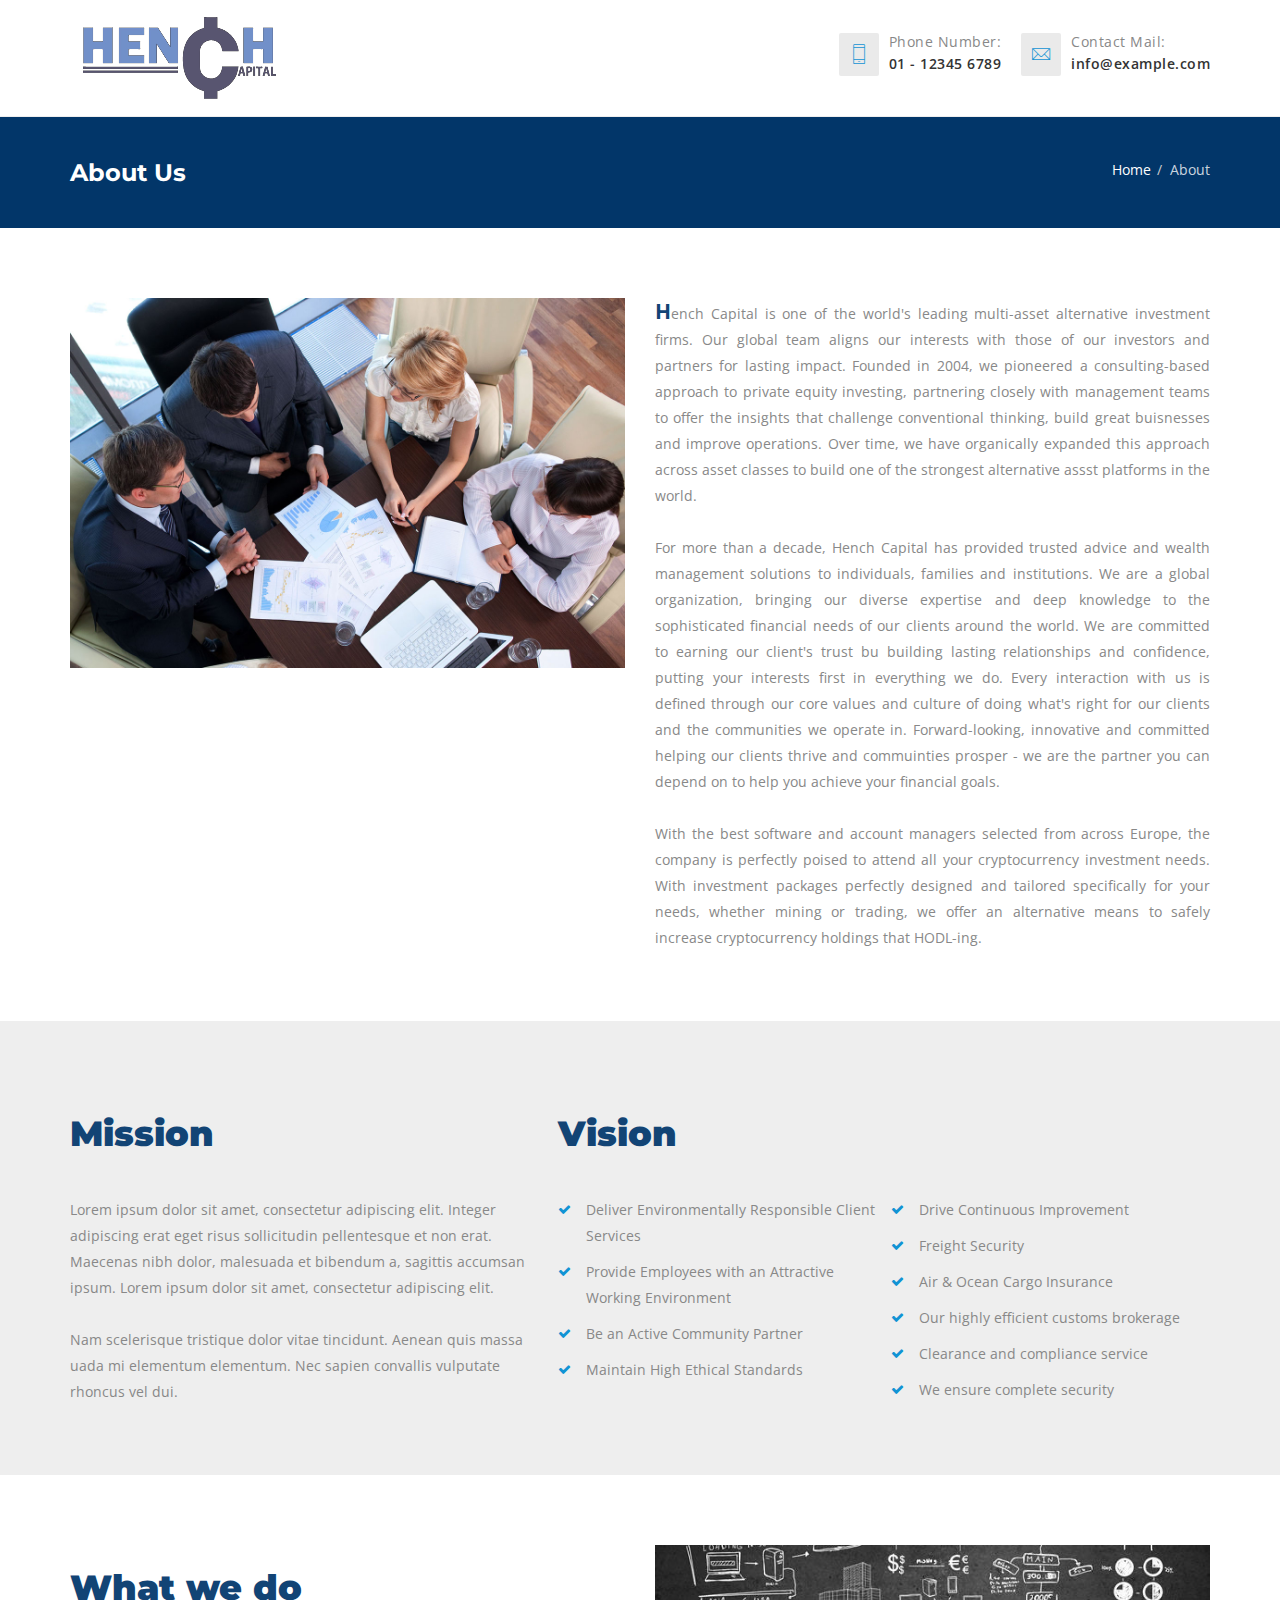
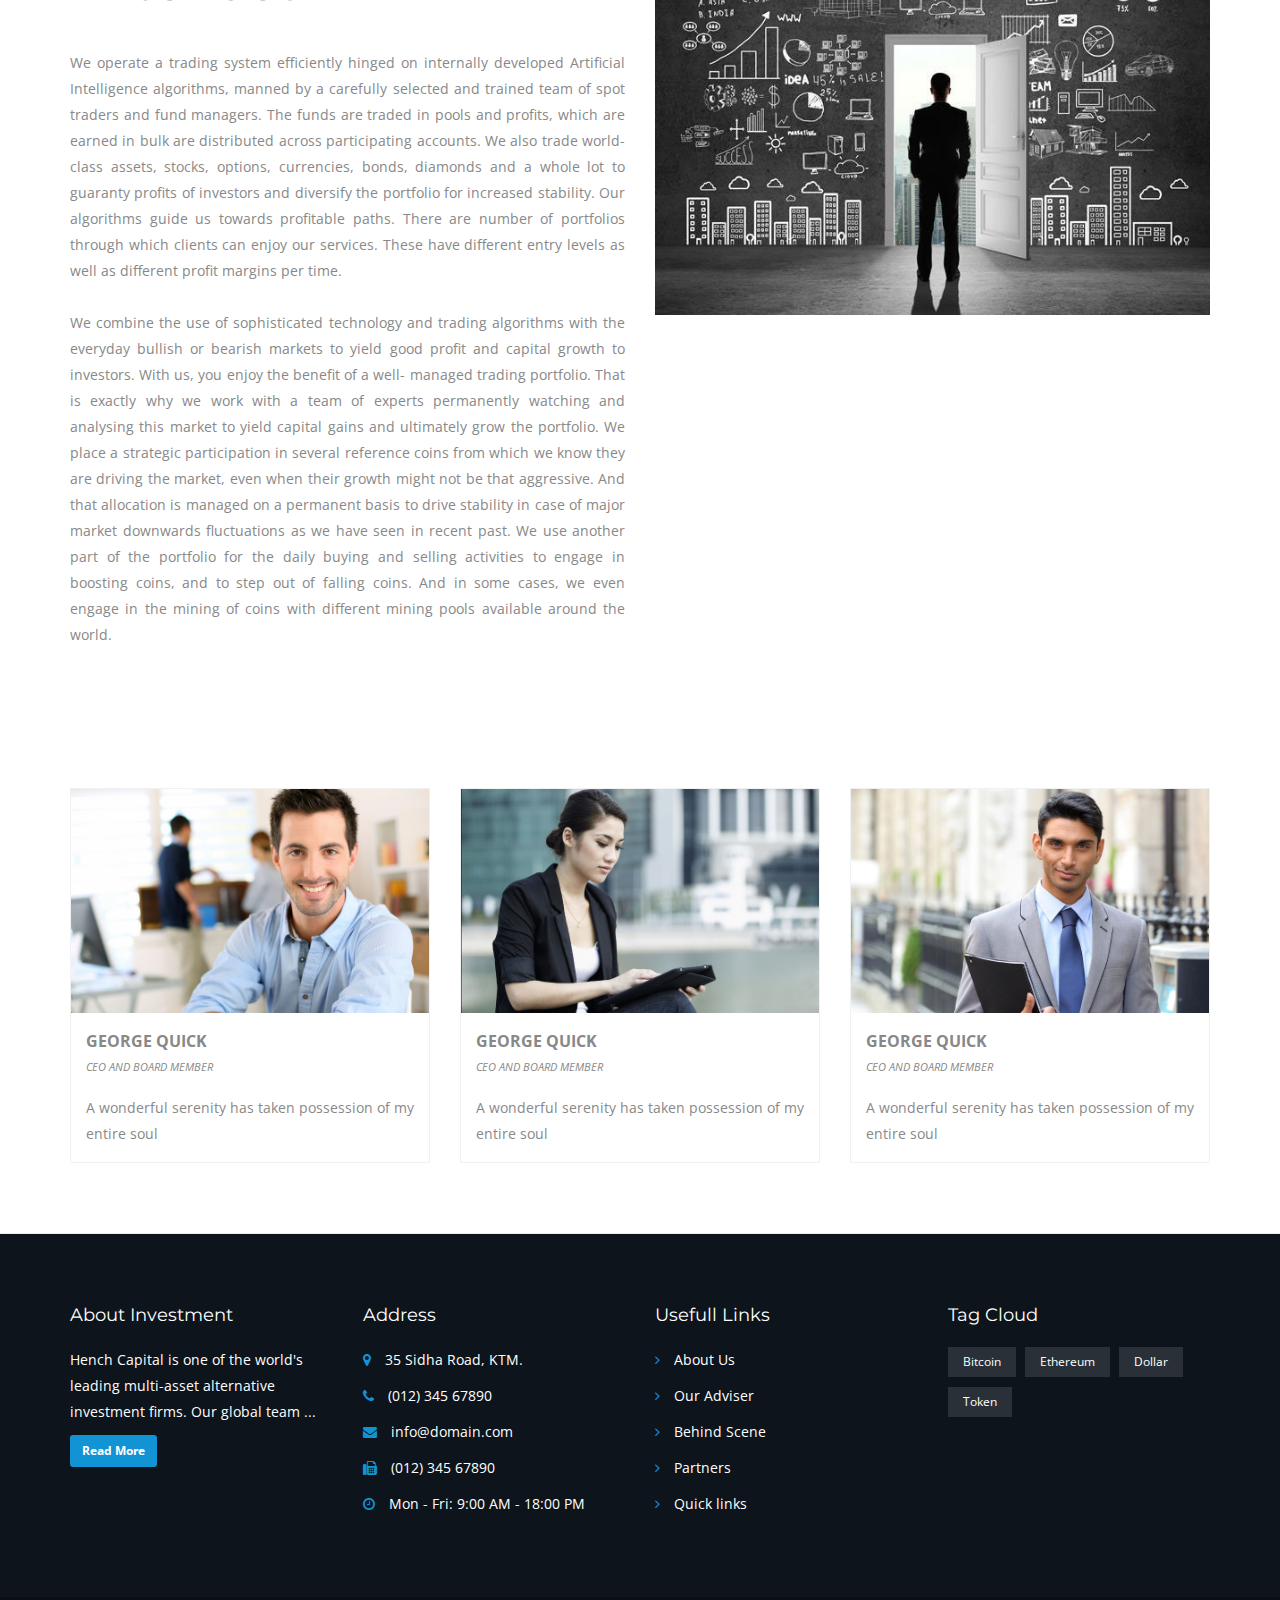
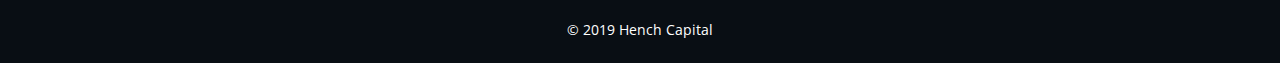
==== about.html @ 25ee95b5 "Initial commit" ====
<!DOCTYPE html>
<html lang="en">

<head>

    <meta http-equiv="content-type" content="text/html; charset=UTF-8">

    <!-- Basic Page Needs

  ================================================== -->

    <title>Hench | About</title>

    <meta name="keywords" content="">

    <meta name="description" content="">

    <meta name="author" content="canyonthemes">

    <!-- Mobile Specific Meta

    ================================================== -->

    <meta name="viewport" content="width=device-width, initial-scale=1, maximum-scale=1">

    <link href="images/favicon.png" rel="shortcut icon" type="image/vnd.microsoft.icon" />

    <!--Stylesheet-->

    <link rel="stylesheet" href="css/bootstrap.min.css" type="text/css" />

    <link rel="stylesheet" href="css/font-awesome.min.css" type="text/css" />

    <link rel="stylesheet" href="css/icon-font.css" type="text/css" />

    <link rel="stylesheet" type="text/css" href="css/animate.min.css">

    <link rel="stylesheet" href="css/owl.carousel.css" type="text/css" />

    <link rel="stylesheet" href="css/owl.theme.css" type="text/css" />

    <link rel="stylesheet" href="css/owl.transitions.css" type="text/css" />

    <link rel="stylesheet" href="css/odometer-theme-minimal.css" type="text/css" />

    <link rel="stylesheet" type="text/css" href="css/style.css">

</head>



<body>
    <style>
        .sticky {
            position: fixed;
            width: 100%;
            top: 0;
            z-index: 10;
        }
    </style>

    <section id="top-bar">

        <div class="container">

            <div class="row">

                <div id="logo" class="col-sm-3 col-md-3">

                    <a class="logo" href="index.html">
                        <h1><img class="default-logo" src="images/hench_logo.png" alt=""></h1>
                    </a>

                </div>

                <div id="top2" class="col-sm-9 col-md-9 hidden-xs">

                    <ul class="contact-info">

                        <li class="contact-phone"><i class="pe-7s-phone"></i>

                            <p class="contact-content"> <span class="contact-title">Phone Number:</span> <span>01 -
                                    12345 6789</span></p>

                        </li>

                        <li class="contact-email"><i class="pe-7s-mail"></i>

                            <p class="contact-content"> <span class="contact-title">Contact Mail:</span>
                                <span>info@example.com</span></p>

                        </li>

                    </ul>

                </div>

            </div>

        </div>

    </section>



    <!--Header Menu-->

    <!-- <nav class="navbar navbar-default">

        <div class="container">

            <div class="navbar-header">

                <button type="button" class="navbar-toggle collapsed" data-toggle="collapse"
                    data-target="#bs-navbar-collapse" aria-expanded="false">

                    <span class="sr-only">Toggle navigation</span>

                    <span class="icon-bar"></span>

                    <span class="icon-bar"></span>

                    <span class="icon-bar"></span>

                </button>

            </div>



            <div class="collapse navbar-collapse" id="bs-navbar-collapse">

                <ul class="nav navbar-nav">

                    <li class="active">

                        <a href="index.html">Home</a></li>

                </ul>

                <ul class="nav navbar-nav navbar-right">

                    <li class="dropdown">

                        <a href="#" class="dropdown-toggle" data-toggle="dropdown"><i class="fa fa-search"></i></a>

                        <ul class="dropdown-menu">

                            <li><input type="text" placeholder="Search Query" /></li>

                        </ul>

                    </li>

                </ul>

            </div>

        </div>

    </nav> -->



    <!--Breadcrumb-->

    <section id="breadcrumb" class="space">

        <div class="container">

            <div class="row">

                <div class="col-sm-6 breadcrumb-block">

                    <h2>About Us</h2>

                </div>

                <div class="col-sm-6 breadcrumb-block text-right">

                    <ol class="breadcrumb">

                        <li><a href="index.html">Home</a></li>

                        <li class="active">About</li>

                    </ol>

                </div>

            </div>

        </div>

    </section>



    <!--History-->

    <section id="history" class="space">

        <div class="container">

            <div class="row">

                <div class="col-sm-6 history-block">

                    <img src="images/inquiry.jpg" alt="About">

                </div>

                <div class="col-sm-6 history-block" style="text-align:justify">

                    <!-- <h2><span style="font-size:1.5em">H</span>ench are always looking for specific approach to each cases & Provide full solutions.</h2> -->

                    <p>
                        <span style="color:#124475;font-weight:bold;font-size:1.5em">H</span>ench Capital is one of the
                        world's leading multi-asset alternative investment firms. Our global team aligns our interests
                        with those of our investors and partners for lasting impact.
                        Founded in 2004, we pioneered a consulting-based approach to private equity investing,
                        partnering closely with management teams to offer the insights that challenge conventional
                        thinking, build great buisnesses and improve operations. Over time, we have organically expanded
                        this approach across asset classes to build one of the strongest alternative assst platforms in
                        the world.
                    </p>

                    <br />
                    <p>
                        For more than a decade, Hench Capital has provided trusted advice and wealth management
                        solutions to individuals, families and institutions. We are a global organization, bringing our
                        diverse expertise and deep knowledge to the sophisticated financial needs of our clients around
                        the world. We are committed to earning our client's trust bu building lasting relationships and
                        confidence, putting your interests first in everything we do. Every interaction with us is
                        defined through our core values and culture of doing what's right for our clients and the
                        communities we operate in. Forward-looking, innovative and committed helping our clients thrive
                        and commuinties prosper - we are the partner you can depend on to help you achieve your
                        financial goals.
                    </p>
                    <br>
                    <p>
                        With the best software and account managers selected from across Europe, the company is
                        perfectly poised to attend all your cryptocurrency investment needs. With investment packages
                        perfectly designed and tailored specifically for your needs, whether mining or trading, we offer
                        an alternative means to safely increase cryptocurrency holdings that HODL-ing.
                    </p>

                </div>

            </div>

        </div>

    </section>



    <!--About-->

    <section id="about" class="space bg-color">

        <div class="container">

            <div class="row">

                <div class="col-sm-5 about-block">

                    <h2>Mission</h2>

                    <p>Lorem ipsum dolor sit amet, consectetur adipiscing elit. Integer adipiscing erat eget risus
                        sollicitudin pellentesque et non erat. Maecenas nibh dolor, malesuada et bibendum a, sagittis
                        accumsan ipsum. Lorem ipsum dolor sit amet, consectetur adipiscing elit.</p>

                    <br />

                    <p>Nam scelerisque tristique dolor vitae tincidunt. Aenean quis massa uada mi elementum elementum.
                        Nec sapien convallis vulputate rhoncus vel dui.</p>

                </div>

                <div class="col-sm-7 about-block">

                    <h2>Vision</h2>

                    <ul>

                        <li><i class="fa fa-check"></i> Deliver Environmentally Responsible Client Services</li>

                        <li><i class="fa fa-check"></i>Provide Employees with an Attractive Working Environment</li>

                        <li><i class="fa fa-check"></i>Be an Active Community Partner</li>

                        <li><i class="fa fa-check"></i>Maintain High Ethical Standards</li>

                        <li><i class="fa fa-check"></i>Drive Continuous Improvement</li>

                        <li><i class="fa fa-check"></i>Freight Security</li>

                        <li><i class="fa fa-check"></i>Air & Ocean Cargo Insurance</li>

                        <li><i class="fa fa-check"></i>Our highly efficient customs brokerage</li>

                        <li><i class="fa fa-check"></i>Clearance and compliance service</li>

                        <li><i class="fa fa-check"></i>We ensure complete security</li>

                    </ul>

                </div>

            </div>

        </div>

    </section>



    <!--Who We Are-->

    <section id="who-we" class="space">

        <div class="container">

            <div class="row">

                <div class="col-sm-6 who-we-block" style="text-align:justify">

                    <h2>What we do</h2>

                    <p>
                        We operate a trading system efficiently hinged on internally developed Artificial Intelligence
                        algorithms, manned by a carefully selected and trained team of spot traders and fund managers.
                        The funds are traded in pools and profits, which are earned in bulk are distributed across
                        participating accounts. We also trade world-class assets, stocks, options, currencies, bonds,
                        diamonds and a whole lot to guaranty profits of investors and diversify the portfolio for
                        increased stability. Our algorithms guide us towards profitable paths. There are number of
                        portfolios through which clients can enjoy our services. These have different entry levels as
                        well as different profit margins per time.
                    </p>

                    <br />

                    <p>
                        We combine the use of sophisticated technology and trading algorithms with the everyday bullish
                        or bearish markets to yield good profit and capital growth to investors. With us, you enjoy the
                        benefit of a well- managed trading portfolio. That is exactly why we work with a team of experts
                        permanently watching and analysing this market to yield capital gains and ultimately grow the
                        portfolio. We place a strategic participation in several reference coins from which we know they
                        are driving the market, even when their growth might not be that aggressive. And that allocation
                        is managed on a permanent basis to drive stability in case of major market downwards
                        fluctuations as we have seen in recent past.

                        We use another part of the portfolio for the daily buying and selling activities to engage in
                        boosting coins, and to step out of falling coins. And in some cases, we even engage in the
                        mining of coins with different mining pools available around the world.
                    </p>

                </div>

                <div class="col-sm-6 who-we-block">

                    <img src="images/history.jpg" alt="History">

                </div>

            </div>

        </div>

    </section>



    <!--Our Team-->

    <section id="team" class="space">

        <div class="container">

            <div class="row">

                <div class="col-sm-4 team-block">

                    <div class="inner">

                        <div class="img-box">

                            <a href="#">

                                <img src="images/team/team-1.jpg" class="img-responsive" alt="team">

                            </a>

                            <div class="overlay">

                                <div class="inner-box">

                                    <ul class="social">

                                        <li><a href="#"><i class="fa fa-facebook"></i></a></li>

                                        <li><a href="#"><i class="fa fa-twitter"></i></a></li>

                                        <li><a href="#"><i class="fa fa-skype"></i></a></li>

                                    </ul>

                                </div>

                            </div>

                        </div>

                        <div class="team-text">

                            <div class="name">GEORGE QUICK</div>

                            <div class="designation">CEO AND BOARD MEMBER</div>

                            <p>A wonderful serenity has taken possession of my entire soul</p>

                        </div>

                    </div>

                </div>

                <div class="col-sm-4 team-block">

                    <div class="inner">

                        <div class="img-box">

                            <a href="#">

                                <img src="images/team/team-2.jpg" class="img-responsive" alt="team">

                            </a>

                            <div class="overlay">

                                <div class="inner-box">

                                    <ul class="social">

                                        <li><a href="#"><i class="fa fa-facebook"></i></a></li>

                                        <li><a href="#"><i class="fa fa-twitter"></i></a></li>

                                        <li><a href="#"><i class="fa fa-skype"></i></a></li>

                                    </ul>

                                </div>

                            </div>

                        </div>

                        <div class="team-text">

                            <div class="name">GEORGE QUICK</div>

                            <div class="designation">CEO AND BOARD MEMBER</div>

                            <p>A wonderful serenity has taken possession of my entire soul</p>

                        </div>

                    </div>

                </div>

                <div class="col-sm-4 team-block">

                    <div class="inner">

                        <div class="img-box">

                            <a href="#">

                                <img src="images/team/team-3.jpg" class="img-responsive" alt="team">

                            </a>

                            <div class="overlay">

                                <div class="inner-box">

                                    <ul class="social">

                                        <li><a href="#"><i class="fa fa-facebook"></i></a></li>

                                        <li><a href="#"><i class="fa fa-twitter"></i></a></li>

                                        <li><a href="#"><i class="fa fa-skype"></i></a></li>

                                    </ul>

                                </div>

                            </div>

                        </div>

                        <div class="team-text">

                            <div class="name">GEORGE QUICK</div>

                            <div class="designation">CEO AND BOARD MEMBER</div>

                            <p>A wonderful serenity has taken possession of my entire soul</p>

                        </div>

                    </div>

                </div>

            </div>

        </div>

    </section>

    <!--Footer Top-->
    <section id="bottom">
        <div class="container">
            <div class="row">
                <div class="col-sm-3 col-md-3">
                    <h3 class="module-title">About Investment</h3>
                    <p>Hench Capital is one of the world's leading multi-asset alternative investment firms. Our global
                        team ...</p>
                    <a href="about.html" class="btn btn-primary btn-sm">Read More</a>
                </div>
                <div class="col-sm-6 col-md-3">
                    <h3 class="module-title">Address</h3>
                    <ul class="textwidget">
                        <li><i class="fa fa-map-marker"><i class="hidden">Address</i></i> 35 Sidha Road, KTM.</li>
                        <li><i class="fa fa-phone"></i> (012) 345 67890</li>
                        <li><i class="fa fa-envelope"></i> info@domain.com</li>
                        <li><i class="fa fa-fax"></i> (012) 345 67890</li>
                        <li><i class="fa fa-clock-o"></i> Mon - Fri: 9:00 AM - 18:00 PM</li>
                    </ul>
                </div>
                <div class="col-sm-6 col-md-3">
                    <h3 class="module-title">Usefull Links</h3>
                    <ul class="textwidget">
                        <li><i class="fa fa-angle-right"></i><a href="#" target="_parent"> About Us</a></li>
                        <li><i class="fa fa-angle-right"></i><a href="#" target="_parent"> Our Adviser</a></li>
                        <li><i class="fa fa-angle-right"></i><a href="#" target="_parent"> Behind Scene</a></li>
                        <li><i class="fa fa-angle-right"></i><a href="#" target="_parent"> Partners</a></li>
                        <li><i class="fa fa-angle-right"></i><a href="#" target="_parent"> Quick links</a></li>
                    </ul>
                </div>
                <div class="col-sm-6 col-md-3">
                    <h3 class="module-title">Tag Cloud</h3>
                    <div class="tagspopular">
                        <ul>
                            <li> <a href="#" target="_parent">Bitcoin</a></li>
                            <li> <a href="#" target="_parent">Ethereum </a></li>
                            <li> <a href="#" target="_parent">Dollar </a></li>
                            <li> <a href="#" target="_parent">Token</a></li>
                            <!-- <li> <a href="#" target="_parent">JQUERY</a></li>
                            <li> <a href="#" target="_parent">BOOTSTRAP</a></li>
                            <li> <a href="#" target="_parent">JAVASCRIPT</a></li>
                            <li> <a href="#" target="_parent">FINANCE</a></li> -->
                        </ul>
                    </div>
                </div>
            </div>
        </div>
    </section>

    <!--Footer Copyrights-->
    <footer id="footer">
        <div class="container">
            <div class="row">
                <div class="col-sm-12 text-center">
                    <p>&copy;&nbsp;2019 Hench Capital</p>
                </div>
            </div>
        </div>
    </footer>

    <!--All Script-->
    <script src="js/jquery-1.12.4.min.js" type="text/javascript"></script>
    <script src="js/bootstrap.min.js" type="text/javascript"></script>
    <script type="text/javascript" src="js/appear.js"></script>
    <script src="js/smoothscroll.js" type="text/javascript"></script>
    <script src="js/owl.carousel.js" type="text/javascript"></script>
    <script src="js/odometer.min.js" type="text/javascript"></script>
    <script src="js/script.js" type="text/javascript"></script>
    <script>
        // Control about navigation fixed scrolling mechanism
        window.onscroll = function () { navfixedScroll() };
        // Get the navbar
        var navbar = document.getElementById("breadcrumb");
        // Get the offset position of the navbar
        var sticky = navbar.offsetTop;
        // Add the sticky class to the navbar when you reach its scroll position. Remove "sticky" when you leave the scroll position
        function navfixedScroll() {
            if (window.pageYOffset >= sticky) {
                navbar.classList.add("sticky")
            } else {
                navbar.classList.remove("sticky");
            }
        }
    </script>
</body>

<!-- Mirrored from demo.canyonthemes.com/html/investment/about.html by HTTrack Website Copier/3.x [XR&CO'2014], Tue, 04 Jun 2019 23:05:25 GMT -->

</html>
---- css/icon-font.css ----
@font-face{font-family:'Pe-icon-7-stroke';src:url(../fonts/Pe-icon-7-strokebb1d.eot?d7yf1v);src:url(../fonts/Pe-icon-7-stroked41d.eot?#iefixd7yf1v) format("embedded-opentype"),url(../fonts/Pe-icon-7-strokebb1d.woff?d7yf1v) format("woff"),url(../fonts/Pe-icon-7-strokebb1d.ttf?d7yf1v) format("truetype"),url(../fonts/Pe-icon-7-strokebb1d.svg?d7yf1v#Pe-icon-7-stroke) format("svg");font-weight:400;font-style:normal}[class^="pe-7s-"],[class*=" pe-7s-"]{display:inline-block;font-family:'Pe-icon-7-stroke';speak:none;font-style:normal;font-weight:400;font-variant:normal;text-transform:none;line-height:1;-webkit-font-smoothing:antialiased;-moz-osx-font-smoothing:grayscale}.pe-7s-album:before{content:"\e6aa"}.pe-7s-arc:before{content:"\e6ab"}.pe-7s-back-2:before{content:"\e6ac"}.pe-7s-bandaid:before{content:"\e6ad"}.pe-7s-car:before{content:"\e6ae"}.pe-7s-diamond:before{content:"\e6af"}.pe-7s-door-lock:before{content:"\e6b0"}.pe-7s-eyedropper:before{content:"\e6b1"}.pe-7s-female:before{content:"\e6b2"}.pe-7s-gym:before{content:"\e6b3"}.pe-7s-hammer:before{content:"\e6b4"}.pe-7s-headphones:before{content:"\e6b5"}.pe-7s-helm:before{content:"\e6b6"}.pe-7s-hourglass:before{content:"\e6b7"}.pe-7s-leaf:before{content:"\e6b8"}.pe-7s-magic-wand:before{content:"\e6b9"}.pe-7s-male:before{content:"\e6ba"}.pe-7s-map-2:before{content:"\e6bb"}.pe-7s-next-2:before{content:"\e6bc"}.pe-7s-paint-bucket:before{content:"\e6bd"}.pe-7s-pendrive:before{content:"\e6be"}.pe-7s-photo:before{content:"\e6bf"}.pe-7s-piggy:before{content:"\e6c0"}.pe-7s-plugin:before{content:"\e6c1"}.pe-7s-refresh-2:before{content:"\e6c2"}.pe-7s-rocket:before{content:"\e6c3"}.pe-7s-settings:before{content:"\e6c4"}.pe-7s-shield:before{content:"\e6c5"}.pe-7s-smile:before{content:"\e6c6"}.pe-7s-usb:before{content:"\e6c7"}.pe-7s-vector:before{content:"\e6c8"}.pe-7s-wine:before{content:"\e6c9"}.pe-7s-cloud-upload:before{content:"\e68a"}.pe-7s-cash:before{content:"\e68c"}.pe-7s-close:before{content:"\e680"}.pe-7s-bluetooth:before{content:"\e68d"}.pe-7s-cloud-download:before{content:"\e68b"}.pe-7s-way:before{content:"\e68e"}.pe-7s-close-circle:before{content:"\e681"}.pe-7s-id:before{content:"\e68f"}.pe-7s-angle-up:before{content:"\e682"}.pe-7s-wristwatch:before{content:"\e690"}.pe-7s-angle-up-circle:before{content:"\e683"}.pe-7s-world:before{content:"\e691"}.pe-7s-angle-right:before{content:"\e684"}.pe-7s-volume:before{content:"\e692"}.pe-7s-angle-right-circle:before{content:"\e685"}.pe-7s-users:before{content:"\e693"}.pe-7s-angle-left:before{content:"\e686"}.pe-7s-user-female:before{content:"\e694"}.pe-7s-angle-left-circle:before{content:"\e687"}.pe-7s-up-arrow:before{content:"\e695"}.pe-7s-angle-down:before{content:"\e688"}.pe-7s-switch:before{content:"\e696"}.pe-7s-angle-down-circle:before{content:"\e689"}.pe-7s-scissors:before{content:"\e697"}.pe-7s-wallet:before{content:"\e600"}.pe-7s-safe:before{content:"\e698"}.pe-7s-volume2:before{content:"\e601"}.pe-7s-volume1:before{content:"\e602"}.pe-7s-voicemail:before{content:"\e603"}.pe-7s-video:before{content:"\e604"}.pe-7s-user:before{content:"\e605"}.pe-7s-upload:before{content:"\e606"}.pe-7s-unlock:before{content:"\e607"}.pe-7s-umbrella:before{content:"\e608"}.pe-7s-trash:before{content:"\e609"}.pe-7s-tools:before{content:"\e60a"}.pe-7s-timer:before{content:"\e60b"}.pe-7s-ticket:before{content:"\e60c"}.pe-7s-target:before{content:"\e60d"}.pe-7s-sun:before{content:"\e60e"}.pe-7s-study:before{content:"\e60f"}.pe-7s-stopwatch:before{content:"\e610"}.pe-7s-star:before{content:"\e611"}.pe-7s-speaker:before{content:"\e612"}.pe-7s-signal:before{content:"\e613"}.pe-7s-shuffle:before{content:"\e614"}.pe-7s-shopbag:before{content:"\e615"}.pe-7s-share:before{content:"\e616"}.pe-7s-server:before{content:"\e617"}.pe-7s-search:before{content:"\e618"}.pe-7s-film:before{content:"\e6a5"}.pe-7s-science:before{content:"\e619"}.pe-7s-disk:before{content:"\e6a6"}.pe-7s-ribbon:before{content:"\e61a"}.pe-7s-repeat:before{content:"\e61b"}.pe-7s-refresh:before{content:"\e61c"}.pe-7s-add-user:before{content:"\e6a9"}.pe-7s-refresh-cloud:before{content:"\e61d"}.pe-7s-paperclip:before{content:"\e69c"}.pe-7s-radio:before{content:"\e61e"}.pe-7s-note2:before{content:"\e69d"}.pe-7s-print:before{content:"\e61f"}.pe-7s-network:before{content:"\e69e"}.pe-7s-prev:before{content:"\e620"}.pe-7s-mute:before{content:"\e69f"}.pe-7s-power:before{content:"\e621"}.pe-7s-medal:before{content:"\e6a0"}.pe-7s-portfolio:before{content:"\e622"}.pe-7s-like2:before{content:"\e6a1"}.pe-7s-plus:before{content:"\e623"}.pe-7s-left-arrow:before{content:"\e6a2"}.pe-7s-play:before{content:"\e624"}.pe-7s-key:before{content:"\e6a3"}.pe-7s-plane:before{content:"\e625"}.pe-7s-joy:before{content:"\e6a4"}.pe-7s-photo-gallery:before{content:"\e626"}.pe-7s-pin:before{content:"\e69b"}.pe-7s-phone:before{content:"\e627"}.pe-7s-plug:before{content:"\e69a"}.pe-7s-pen:before{content:"\e628"}.pe-7s-right-arrow:before{content:"\e699"}.pe-7s-paper-plane:before{content:"\e629"}.pe-7s-delete-user:before{content:"\e6a7"}.pe-7s-paint:before{content:"\e62a"}.pe-7s-bottom-arrow:before{content:"\e6a8"}.pe-7s-notebook:before{content:"\e62b"}.pe-7s-note:before{content:"\e62c"}.pe-7s-next:before{content:"\e62d"}.pe-7s-news-paper:before{content:"\e62e"}.pe-7s-musiclist:before{content:"\e62f"}.pe-7s-music:before{content:"\e630"}.pe-7s-mouse:before{content:"\e631"}.pe-7s-more:before{content:"\e632"}.pe-7s-moon:before{content:"\e633"}.pe-7s-monitor:before{content:"\e634"}.pe-7s-micro:before{content:"\e635"}.pe-7s-menu:before{content:"\e636"}.pe-7s-map:before{content:"\e637"}.pe-7s-map-marker:before{content:"\e638"}.pe-7s-mail:before{content:"\e639"}.pe-7s-mail-open:before{content:"\e63a"}.pe-7s-mail-open-file:before{content:"\e63b"}.pe-7s-magnet:before{content:"\e63c"}.pe-7s-loop:before{content:"\e63d"}.pe-7s-look:before{content:"\e63e"}.pe-7s-lock:before{content:"\e63f"}.pe-7s-lintern:before{content:"\e640"}.pe-7s-link:before{content:"\e641"}.pe-7s-like:before{content:"\e642"}.pe-7s-light:before{content:"\e643"}.pe-7s-less:before{content:"\e644"}.pe-7s-keypad:before{content:"\e645"}.pe-7s-junk:before{content:"\e646"}.pe-7s-info:before{content:"\e647"}.pe-7s-home:before{content:"\e648"}.pe-7s-help2:before{content:"\e649"}.pe-7s-help1:before{content:"\e64a"}.pe-7s-graph3:before{content:"\e64b"}.pe-7s-graph2:before{content:"\e64c"}.pe-7s-graph1:before{content:"\e64d"}.pe-7s-graph:before{content:"\e64e"}.pe-7s-global:before{content:"\e64f"}.pe-7s-gleam:before{content:"\e650"}.pe-7s-glasses:before{content:"\e651"}.pe-7s-gift:before{content:"\e652"}.pe-7s-folder:before{content:"\e653"}.pe-7s-flag:before{content:"\e654"}.pe-7s-filter:before{content:"\e655"}.pe-7s-file:before{content:"\e656"}.pe-7s-expand1:before{content:"\e657"}.pe-7s-exapnd2:before{content:"\e658"}.pe-7s-edit:before{content:"\e659"}.pe-7s-drop:before{content:"\e65a"}.pe-7s-drawer:before{content:"\e65b"}.pe-7s-download:before{content:"\e65c"}.pe-7s-display2:before{content:"\e65d"}.pe-7s-display1:before{content:"\e65e"}.pe-7s-diskette:before{content:"\e65f"}.pe-7s-date:before{content:"\e660"}.pe-7s-cup:before{content:"\e661"}.pe-7s-culture:before{content:"\e662"}.pe-7s-crop:before{content:"\e663"}.pe-7s-credit:before{content:"\e664"}.pe-7s-copy-file:before{content:"\e665"}.pe-7s-config:before{content:"\e666"}.pe-7s-compass:before{content:"\e667"}.pe-7s-comment:before{content:"\e668"}.pe-7s-coffee:before{content:"\e669"}.pe-7s-cloud:before{content:"\e66a"}.pe-7s-clock:before{content:"\e66b"}.pe-7s-check:before{content:"\e66c"}.pe-7s-chat:before{content:"\e66d"}.pe-7s-cart:before{content:"\e66e"}.pe-7s-camera:before{content:"\e66f"}.pe-7s-call:before{content:"\e670"}.pe-7s-calculator:before{content:"\e671"}.pe-7s-browser:before{content:"\e672"}.pe-7s-box2:before{content:"\e673"}.pe-7s-box1:before{content:"\e674"}.pe-7s-bookmarks:before{content:"\e675"}.pe-7s-bicycle:before{content:"\e676"}.pe-7s-bell:before{content:"\e677"}.pe-7s-battery:before{content:"\e678"}.pe-7s-ball:before{content:"\e679"}.pe-7s-back:before{content:"\e67a"}.pe-7s-attention:before{content:"\e67b"}.pe-7s-anchor:before{content:"\e67c"}.pe-7s-albums:before{content:"\e67d"}.pe-7s-alarm:before{content:"\e67e"}.pe-7s-airplay:before{content:"\e67f"}@font-face{font-family:'et-line';src:url(../fonts/et-line.html);src:url(../fonts/et-lined41d.html?#iefix) format("embedded-opentype"),url(../fonts/et-line-2.html) format("woff"),url(../fonts/et-line-3.html) format("truetype"),url(../fonts/et-line-4.html#et-line) format("svg");font-weight:400;font-style:normal}[data-icon]:before{font-family:'et-line';content:attr(data-icon);speak:none;font-weight:400;font-variant:normal;text-transform:none;line-height:1;-webkit-font-smoothing:antialiased;-moz-osx-font-smoothing:grayscale;display:inline-block}.icon-mobile,.icon-laptop,.icon-desktop,.icon-tablet,.icon-phone,.icon-document,.icon-documents,.icon-search,.icon-clipboard,.icon-newspaper,.icon-notebook,.icon-book-open,.icon-browser,.icon-calendar,.icon-presentation,.icon-picture,.icon-pictures,.icon-video,.icon-camera,.icon-printer,.icon-toolbox,.icon-briefcase,.icon-wallet,.icon-gift,.icon-bargraph,.icon-grid,.icon-expand,.icon-focus,.icon-edit,.icon-adjustments,.icon-ribbon,.icon-hourglass,.icon-lock,.icon-megaphone,.icon-shield,.icon-trophy,.icon-flag,.icon-map,.icon-puzzle,.icon-basket,.icon-envelope,.icon-streetsign,.icon-telescope,.icon-gears,.icon-key,.icon-paperclip,.icon-attachment,.icon-pricetags,.icon-lightbulb,.icon-layers,.icon-pencil,.icon-tools,.icon-tools-2,.icon-scissors,.icon-paintbrush,.icon-magnifying-glass,.icon-circle-compass,.icon-linegraph,.icon-mic,.icon-strategy,.icon-beaker,.icon-caution,.icon-recycle,.icon-anchor,.icon-profile-male,.icon-profile-female,.icon-bike,.icon-wine,.icon-hotairballoon,.icon-globe,.icon-genius,.icon-map-pin,.icon-dial,.icon-chat,.icon-heart,.icon-cloud,.icon-upload,.icon-download,.icon-target,.icon-hazardous,.icon-piechart,.icon-speedometer,.icon-global,.icon-compass,.icon-lifesaver,.icon-clock,.icon-aperture,.icon-quote,.icon-scope,.icon-alarmclock,.icon-refresh,.icon-happy,.icon-sad,.icon-facebook,.icon-twitter,.icon-googleplus,.icon-rss,.icon-tumblr,.icon-linkedin,.icon-dribbble{font-family:'et-line';speak:none;font-style:normal;font-weight:400;font-variant:normal;text-transform:none;line-height:1;-webkit-font-smoothing:antialiased;-moz-osx-font-smoothing:grayscale;display:inline-block}.icon-mobile:before{content:"\e000"}.icon-laptop:before{content:"\e001"}.icon-desktop:before{content:"\e002"}.icon-tablet:before{content:"\e003"}.icon-phone:before{content:"\e004"}.icon-document:before{content:"\e005"}.icon-documents:before{content:"\e006"}.icon-search:before{content:"\e007"}.icon-clipboard:before{content:"\e008"}.icon-newspaper:before{content:"\e009"}.icon-notebook:before{content:"\e00a"}.icon-book-open:before{content:"\e00b"}.icon-browser:before{content:"\e00c"}.icon-calendar:before{content:"\e00d"}.icon-presentation:before{content:"\e00e"}.icon-picture:before{content:"\e00f"}.icon-pictures:before{content:"\e010"}.icon-video:before{content:"\e011"}.icon-camera:before{content:"\e012"}.icon-printer:before{content:"\e013"}.icon-toolbox:before{content:"\e014"}.icon-briefcase:before{content:"\e015"}.icon-wallet:before{content:"\e016"}.icon-gift:before{content:"\e017"}.icon-bargraph:before{content:"\e018"}.icon-grid:before{content:"\e019"}.icon-expand:before{content:"\e01a"}.icon-focus:before{content:"\e01b"}.icon-edit:before{content:"\e01c"}.icon-adjustments:before{content:"\e01d"}.icon-ribbon:before{content:"\e01e"}.icon-hourglass:before{content:"\e01f"}.icon-lock:before{content:"\e020"}.icon-megaphone:before{content:"\e021"}.icon-shield:before{content:"\e022"}.icon-trophy:before{content:"\e023"}.icon-flag:before{content:"\e024"}.icon-map:before{content:"\e025"}.icon-puzzle:before{content:"\e026"}.icon-basket:before{content:"\e027"}.icon-envelope:before{content:"\e028"}.icon-streetsign:before{content:"\e029"}.icon-telescope:before{content:"\e02a"}.icon-gears:before{content:"\e02b"}.icon-key:before{content:"\e02c"}.icon-paperclip:before{content:"\e02d"}.icon-attachment:before{content:"\e02e"}.icon-pricetags:before{content:"\e02f"}.icon-lightbulb:before{content:"\e030"}.icon-layers:before{content:"\e031"}.icon-pencil:before{content:"\e032"}.icon-tools:before{content:"\e033"}.icon-tools-2:before{content:"\e034"}.icon-scissors:before{content:"\e035"}.icon-paintbrush:before{content:"\e036"}.icon-magnifying-glass:before{content:"\e037"}.icon-circle-compass:before{content:"\e038"}.icon-linegraph:before{content:"\e039"}.icon-mic:before{content:"\e03a"}.icon-strategy:before{content:"\e03b"}.icon-beaker:before{content:"\e03c"}.icon-caution:before{content:"\e03d"}.icon-recycle:before{content:"\e03e"}.icon-anchor:before{content:"\e03f"}.icon-profile-male:before{content:"\e040"}.icon-profile-female:before{content:"\e041"}.icon-bike:before{content:"\e042"}.icon-wine:before{content:"\e043"}.icon-hotairballoon:before{content:"\e044"}.icon-globe:before{content:"\e045"}.icon-genius:before{content:"\e046"}.icon-map-pin:before{content:"\e047"}.icon-dial:before{content:"\e048"}.icon-chat:before{content:"\e049"}.icon-heart:before{content:"\e04a"}.icon-cloud:before{content:"\e04b"}.icon-upload:before{content:"\e04c"}.icon-download:before{content:"\e04d"}.icon-target:before{content:"\e04e"}.icon-hazardous:before{content:"\e04f"}.icon-piechart:before{content:"\e050"}.icon-speedometer:before{content:"\e051"}.icon-global:before{content:"\e052"}.icon-compass:before{content:"\e053"}.icon-lifesaver:before{content:"\e054"}.icon-clock:before{content:"\e055"}.icon-aperture:before{content:"\e056"}.icon-quote:before{content:"\e057"}.icon-scope:before{content:"\e058"}.icon-alarmclock:before{content:"\e059"}.icon-refresh:before{content:"\e05a"}.icon-happy:before{content:"\e05b"}.icon-sad:before{content:"\e05c"}.icon-facebook:before{content:"\e05d"}.icon-twitter:before{content:"\e05e"}.icon-googleplus:before{content:"\e05f"}.icon-rss:before{content:"\e060"}.icon-tumblr:before{content:"\e061"}.icon-linkedin:before{content:"\e062"}.icon-dribbble:before{content:"\e063"}@font-face{font-family:'themify';src:url(../fonts/themify9f24.html?-fvbane);src:url(../fonts/themifyd41d.html?#iefix-fvbane) format("embedded-opentype"),url(../fonts/themify9f24-2.html?-fvbane) format("woff"),url(../fonts/themify9f24-3.html?-fvbane) format("truetype"),url(../fonts/themify9f24-4.html?-fvbane#themify) format("svg");font-weight:400;font-style:normal}[class^="ti-"],[class*=" ti-"]{font-family:'themify';speak:none;font-style:normal;font-weight:400;font-variant:normal;text-transform:none;line-height:1;-webkit-font-smoothing:antialiased;-moz-osx-font-smoothing:grayscale}.ti-wand:before{content:"\e600"}.ti-volume:before{content:"\e601"}.ti-user:before{content:"\e602"}.ti-unlock:before{content:"\e603"}.ti-unlink:before{content:"\e604"}.ti-trash:before{content:"\e605"}.ti-thought:before{content:"\e606"}.ti-target:before{content:"\e607"}.ti-tag:before{content:"\e608"}.ti-tablet:before{content:"\e609"}.ti-star:before{content:"\e60a"}.ti-spray:before{content:"\e60b"}.ti-signal:before{content:"\e60c"}.ti-shopping-cart:before{content:"\e60d"}.ti-shopping-cart-full:before{content:"\e60e"}.ti-settings:before{content:"\e60f"}.ti-search:before{content:"\e610"}.ti-zoom-in:before{content:"\e611"}.ti-zoom-out:before{content:"\e612"}.ti-cut:before{content:"\e613"}.ti-ruler:before{content:"\e614"}.ti-ruler-pencil:before{content:"\e615"}.ti-ruler-alt:before{content:"\e616"}.ti-bookmark:before{content:"\e617"}.ti-bookmark-alt:before{content:"\e618"}.ti-reload:before{content:"\e619"}.ti-plus:before{content:"\e61a"}.ti-pin:before{content:"\e61b"}.ti-pencil:before{content:"\e61c"}.ti-pencil-alt:before{content:"\e61d"}.ti-paint-roller:before{content:"\e61e"}.ti-paint-bucket:before{content:"\e61f"}.ti-na:before{content:"\e620"}.ti-mobile:before{content:"\e621"}.ti-minus:before{content:"\e622"}.ti-medall:before{content:"\e623"}.ti-medall-alt:before{content:"\e624"}.ti-marker:before{content:"\e625"}.ti-marker-alt:before{content:"\e626"}.ti-arrow-up:before{content:"\e627"}.ti-arrow-right:before{content:"\e628"}.ti-arrow-left:before{content:"\e629"}.ti-arrow-down:before{content:"\e62a"}.ti-lock:before{content:"\e62b"}.ti-location-arrow:before{content:"\e62c"}.ti-link:before{content:"\e62d"}.ti-layout:before{content:"\e62e"}.ti-layers:before{content:"\e62f"}.ti-layers-alt:before{content:"\e630"}.ti-key:before{content:"\e631"}.ti-import:before{content:"\e632"}.ti-image:before{content:"\e633"}.ti-heart:before{content:"\e634"}.ti-heart-broken:before{content:"\e635"}.ti-hand-stop:before{content:"\e636"}.ti-hand-open:before{content:"\e637"}.ti-hand-drag:before{content:"\e638"}.ti-folder:before{content:"\e639"}.ti-flag:before{content:"\e63a"}.ti-flag-alt:before{content:"\e63b"}.ti-flag-alt-2:before{content:"\e63c"}.ti-eye:before{content:"\e63d"}.ti-export:before{content:"\e63e"}.ti-exchange-vertical:before{content:"\e63f"}.ti-desktop:before{content:"\e640"}.ti-cup:before{content:"\e641"}.ti-crown:before{content:"\e642"}.ti-comments:before{content:"\e643"}.ti-comment:before{content:"\e644"}.ti-comment-alt:before{content:"\e645"}.ti-close:before{content:"\e646"}.ti-clip:before{content:"\e647"}.ti-angle-up:before{content:"\e648"}.ti-angle-right:before{content:"\e649"}.ti-angle-left:before{content:"\e64a"}.ti-angle-down:before{content:"\e64b"}.ti-check:before{content:"\e64c"}.ti-check-box:before{content:"\e64d"}.ti-camera:before{content:"\e64e"}.ti-announcement:before{content:"\e64f"}.ti-brush:before{content:"\e650"}.ti-briefcase:before{content:"\e651"}.ti-bolt:before{content:"\e652"}.ti-bolt-alt:before{content:"\e653"}.ti-blackboard:before{content:"\e654"}.ti-bag:before{content:"\e655"}.ti-move:before{content:"\e656"}.ti-arrows-vertical:before{content:"\e657"}.ti-arrows-horizontal:before{content:"\e658"}.ti-fullscreen:before{content:"\e659"}.ti-arrow-top-right:before{content:"\e65a"}.ti-arrow-top-left:before{content:"\e65b"}.ti-arrow-circle-up:before{content:"\e65c"}.ti-arrow-circle-right:before{content:"\e65d"}.ti-arrow-circle-left:before{content:"\e65e"}.ti-arrow-circle-down:before{content:"\e65f"}.ti-angle-double-up:before{content:"\e660"}.ti-angle-double-right:before{content:"\e661"}.ti-angle-double-left:before{content:"\e662"}.ti-angle-double-down:before{content:"\e663"}.ti-zip:before{content:"\e664"}.ti-world:before{content:"\e665"}.ti-wheelchair:before{content:"\e666"}.ti-view-list:before{content:"\e667"}.ti-view-list-alt:before{content:"\e668"}.ti-view-grid:before{content:"\e669"}.ti-uppercase:before{content:"\e66a"}.ti-upload:before{content:"\e66b"}.ti-underline:before{content:"\e66c"}.ti-truck:before{content:"\e66d"}.ti-timer:before{content:"\e66e"}.ti-ticket:before{content:"\e66f"}.ti-thumb-up:before{content:"\e670"}.ti-thumb-down:before{content:"\e671"}.ti-text:before{content:"\e672"}.ti-stats-up:before{content:"\e673"}.ti-stats-down:before{content:"\e674"}.ti-split-v:before{content:"\e675"}.ti-split-h:before{content:"\e676"}.ti-smallcap:before{content:"\e677"}.ti-shine:before{content:"\e678"}.ti-shift-right:before{content:"\e679"}.ti-shift-left:before{content:"\e67a"}.ti-shield:before{content:"\e67b"}.ti-notepad:before{content:"\e67c"}.ti-server:before{content:"\e67d"}.ti-quote-right:before{content:"\e67e"}.ti-quote-left:before{content:"\e67f"}.ti-pulse:before{content:"\e680"}.ti-printer:before{content:"\e681"}.ti-power-off:before{content:"\e682"}.ti-plug:before{content:"\e683"}.ti-pie-chart:before{content:"\e684"}.ti-paragraph:before{content:"\e685"}.ti-panel:before{content:"\e686"}.ti-package:before{content:"\e687"}.ti-music:before{content:"\e688"}.ti-music-alt:before{content:"\e689"}.ti-mouse:before{content:"\e68a"}.ti-mouse-alt:before{content:"\e68b"}.ti-money:before{content:"\e68c"}.ti-microphone:before{content:"\e68d"}.ti-menu:before{content:"\e68e"}.ti-menu-alt:before{content:"\e68f"}.ti-map:before{content:"\e690"}.ti-map-alt:before{content:"\e691"}.ti-loop:before{content:"\e692"}.ti-location-pin:before{content:"\e693"}.ti-list:before{content:"\e694"}.ti-light-bulb:before{content:"\e695"}.ti-Italic:before{content:"\e696"}.ti-info:before{content:"\e697"}.ti-infinite:before{content:"\e698"}.ti-id-badge:before{content:"\e699"}.ti-hummer:before{content:"\e69a"}.ti-home:before{content:"\e69b"}.ti-help:before{content:"\e69c"}.ti-headphone:before{content:"\e69d"}.ti-harddrives:before{content:"\e69e"}.ti-harddrive:before{content:"\e69f"}.ti-gift:before{content:"\e6a0"}.ti-game:before{content:"\e6a1"}.ti-filter:before{content:"\e6a2"}.ti-files:before{content:"\e6a3"}.ti-file:before{content:"\e6a4"}.ti-eraser:before{content:"\e6a5"}.ti-envelope:before{content:"\e6a6"}.ti-download:before{content:"\e6a7"}.ti-direction:before{content:"\e6a8"}.ti-direction-alt:before{content:"\e6a9"}.ti-dashboard:before{content:"\e6aa"}.ti-control-stop:before{content:"\e6ab"}.ti-control-shuffle:before{content:"\e6ac"}.ti-control-play:before{content:"\e6ad"}.ti-control-pause:before{content:"\e6ae"}.ti-control-forward:before{content:"\e6af"}.ti-control-backward:before{content:"\e6b0"}.ti-cloud:before{content:"\e6b1"}.ti-cloud-up:before{content:"\e6b2"}.ti-cloud-down:before{content:"\e6b3"}.ti-clipboard:before{content:"\e6b4"}.ti-car:before{content:"\e6b5"}.ti-calendar:before{content:"\e6b6"}.ti-book:before{content:"\e6b7"}.ti-bell:before{content:"\e6b8"}.ti-basketball:before{content:"\e6b9"}.ti-bar-chart:before{content:"\e6ba"}.ti-bar-chart-alt:before{content:"\e6bb"}.ti-back-right:before{content:"\e6bc"}.ti-back-left:before{content:"\e6bd"}.ti-arrows-corner:before{content:"\e6be"}.ti-archive:before{content:"\e6bf"}.ti-anchor:before{content:"\e6c0"}.ti-align-right:before{content:"\e6c1"}.ti-align-left:before{content:"\e6c2"}.ti-align-justify:before{content:"\e6c3"}.ti-align-center:before{content:"\e6c4"}.ti-alert:before{content:"\e6c5"}.ti-alarm-clock:before{content:"\e6c6"}.ti-agenda:before{content:"\e6c7"}.ti-write:before{content:"\e6c8"}.ti-window:before{content:"\e6c9"}.ti-widgetized:before{content:"\e6ca"}.ti-widget:before{content:"\e6cb"}.ti-widget-alt:before{content:"\e6cc"}.ti-wallet:before{content:"\e6cd"}.ti-video-clapper:before{content:"\e6ce"}.ti-video-camera:before{content:"\e6cf"}.ti-vector:before{content:"\e6d0"}.ti-themify-logo:before{content:"\e6d1"}.ti-themify-favicon:before{content:"\e6d2"}.ti-themify-favicon-alt:before{content:"\e6d3"}.ti-support:before{content:"\e6d4"}.ti-stamp:before{content:"\e6d5"}.ti-split-v-alt:before{content:"\e6d6"}.ti-slice:before{content:"\e6d7"}.ti-shortcode:before{content:"\e6d8"}.ti-shift-right-alt:before{content:"\e6d9"}.ti-shift-left-alt:before{content:"\e6da"}.ti-ruler-alt-2:before{content:"\e6db"}.ti-receipt:before{content:"\e6dc"}.ti-pin2:before{content:"\e6dd"}.ti-pin-alt:before{content:"\e6de"}.ti-pencil-alt2:before{content:"\e6df"}.ti-palette:before{content:"\e6e0"}.ti-more:before{content:"\e6e1"}.ti-more-alt:before{content:"\e6e2"}.ti-microphone-alt:before{content:"\e6e3"}.ti-magnet:before{content:"\e6e4"}.ti-line-double:before{content:"\e6e5"}.ti-line-dotted:before{content:"\e6e6"}.ti-line-dashed:before{content:"\e6e7"}.ti-layout-width-full:before{content:"\e6e8"}.ti-layout-width-default:before{content:"\e6e9"}.ti-layout-width-default-alt:before{content:"\e6ea"}.ti-layout-tab:before{content:"\e6eb"}.ti-layout-tab-window:before{content:"\e6ec"}.ti-layout-tab-v:before{content:"\e6ed"}.ti-layout-tab-min:before{content:"\e6ee"}.ti-layout-slider:before{content:"\e6ef"}.ti-layout-slider-alt:before{content:"\e6f0"}.ti-layout-sidebar-right:before{content:"\e6f1"}.ti-layout-sidebar-none:before{content:"\e6f2"}.ti-layout-sidebar-left:before{content:"\e6f3"}.ti-layout-placeholder:before{content:"\e6f4"}.ti-layout-menu:before{content:"\e6f5"}.ti-layout-menu-v:before{content:"\e6f6"}.ti-layout-menu-separated:before{content:"\e6f7"}.ti-layout-menu-full:before{content:"\e6f8"}.ti-layout-media-right-alt:before{content:"\e6f9"}.ti-layout-media-right:before{content:"\e6fa"}.ti-layout-media-overlay:before{content:"\e6fb"}.ti-layout-media-overlay-alt:before{content:"\e6fc"}.ti-layout-media-overlay-alt-2:before{content:"\e6fd"}.ti-layout-media-left-alt:before{content:"\e6fe"}.ti-layout-media-left:before{content:"\e6ff"}.ti-layout-media-center-alt:before{content:"\e700"}.ti-layout-media-center:before{content:"\e701"}.ti-layout-list-thumb:before{content:"\e702"}.ti-layout-list-thumb-alt:before{content:"\e703"}.ti-layout-list-post:before{content:"\e704"}.ti-layout-list-large-image:before{content:"\e705"}.ti-layout-line-solid:before{content:"\e706"}.ti-layout-grid4:before{content:"\e707"}.ti-layout-grid3:before{content:"\e708"}.ti-layout-grid2:before{content:"\e709"}.ti-layout-grid2-thumb:before{content:"\e70a"}.ti-layout-cta-right:before{content:"\e70b"}.ti-layout-cta-left:before{content:"\e70c"}.ti-layout-cta-center:before{content:"\e70d"}.ti-layout-cta-btn-right:before{content:"\e70e"}.ti-layout-cta-btn-left:before{content:"\e70f"}.ti-layout-column4:before{content:"\e710"}.ti-layout-column3:before{content:"\e711"}.ti-layout-column2:before{content:"\e712"}.ti-layout-accordion-separated:before{content:"\e713"}.ti-layout-accordion-merged:before{content:"\e714"}.ti-layout-accordion-list:before{content:"\e715"}.ti-ink-pen:before{content:"\e716"}.ti-info-alt:before{content:"\e717"}.ti-help-alt:before{content:"\e718"}.ti-headphone-alt:before{content:"\e719"}.ti-hand-point-up:before{content:"\e71a"}.ti-hand-point-right:before{content:"\e71b"}.ti-hand-point-left:before{content:"\e71c"}.ti-hand-point-down:before{content:"\e71d"}.ti-gallery:before{content:"\e71e"}.ti-face-smile:before{content:"\e71f"}.ti-face-sad:before{content:"\e720"}.ti-credit-card:before{content:"\e721"}.ti-control-skip-forward:before{content:"\e722"}.ti-control-skip-backward:before{content:"\e723"}.ti-control-record:before{content:"\e724"}.ti-control-eject:before{content:"\e725"}.ti-comments-smiley:before{content:"\e726"}.ti-brush-alt:before{content:"\e727"}.ti-youtube:before{content:"\e728"}.ti-vimeo:before{content:"\e729"}.ti-twitter:before{content:"\e72a"}.ti-time:before{content:"\e72b"}.ti-tumblr:before{content:"\e72c"}.ti-skype:before{content:"\e72d"}.ti-share:before{content:"\e72e"}.ti-share-alt:before{content:"\e72f"}.ti-rocket:before{content:"\e730"}.ti-pinterest:before{content:"\e731"}.ti-new-window:before{content:"\e732"}.ti-microsoft:before{content:"\e733"}.ti-list-ol:before{content:"\e734"}.ti-linkedin:before{content:"\e735"}.ti-layout-sidebar-2:before{content:"\e736"}.ti-layout-grid4-alt:before{content:"\e737"}.ti-layout-grid3-alt:before{content:"\e738"}.ti-layout-grid2-alt:before{content:"\e739"}.ti-layout-column4-alt:before{content:"\e73a"}.ti-layout-column3-alt:before{content:"\e73b"}.ti-layout-column2-alt:before{content:"\e73c"}.ti-instagram:before{content:"\e73d"}.ti-google:before{content:"\e73e"}.ti-github:before{content:"\e73f"}.ti-flickr:before{content:"\e740"}.ti-facebook:before{content:"\e741"}.ti-dropbox:before{content:"\e742"}.ti-dribbble:before{content:"\e743"}.ti-apple:before{content:"\e744"}.ti-android:before{content:"\e745"}.ti-save:before{content:"\e746"}.ti-save-alt:before{content:"\e747"}.ti-yahoo:before{content:"\e748"}.ti-wordpress:before{content:"\e749"}.ti-vimeo-alt:before{content:"\e74a"}.ti-twitter-alt:before{content:"\e74b"}.ti-tumblr-alt:before{content:"\e74c"}.ti-trello:before{content:"\e74d"}.ti-stack-overflow:before{content:"\e74e"}.ti-soundcloud:before{content:"\e74f"}.ti-sharethis:before{content:"\e750"}.ti-sharethis-alt:before{content:"\e751"}.ti-reddit:before{content:"\e752"}.ti-pinterest-alt:before{content:"\e753"}.ti-microsoft-alt:before{content:"\e754"}.ti-linux:before{content:"\e755"}.ti-jsfiddle:before{content:"\e756"}.ti-joomla:before{content:"\e757"}.ti-html5:before{content:"\e758"}.ti-flickr-alt:before{content:"\e759"}.ti-email:before{content:"\e75a"}.ti-drupal:before{content:"\e75b"}.ti-dropbox-alt:before{content:"\e75c"}.ti-css3:before{content:"\e75d"}.ti-rss:before{content:"\e75e"}.ti-rss-alt:before{content:"\e75f"}@font-face{font-family:'simple-line-icons';src:url(../fonts/Simple-Line-Icons6c54.html?v=2.2.2);src:url(../fonts/Simple-Line-Iconsd41d.html?#iefix&v=2.2.2) format("embedded-opentype"),url(../fonts/Simple-Line-Icons6c54-2.html?v=2.2.2) format("truetype"),url(../fonts/Simple-Line-Icons6c54-3.html?v=2.2.2) format("woff2"),url(../fonts/Simple-Line-Icons6c54-4.html?v=2.2.2) format("woff"),url(../fonts/Simple-Line-Icons6c54-5.html?v=2.2.2#simple-line-icons) format("svg");font-weight:400;font-style:normal}.icon-user,.icon-people,.icon-user-female,.icon-user-follow,.icon-user-following,.icon-user-unfollow,.icon-login,.icon-logout,.icon-emotsmile,.icon-phone,.icon-call-end,.icon-call-in,.icon-call-out,.icon-map,.icon-location-pin,.icon-direction,.icon-directions,.icon-compass,.icon-layers,.icon-menu,.icon-list,.icon-options-vertical,.icon-options,.icon-arrow-down,.icon-arrow-left,.icon-arrow-right,.icon-arrow-up,.icon-arrow-up-circle,.icon-arrow-left-circle,.icon-arrow-right-circle,.icon-arrow-down-circle,.icon-check,.icon-clock,.icon-plus,.icon-close,.icon-trophy,.icon-screen-smartphone,.icon-screen-desktop,.icon-plane,.icon-notebook,.icon-mustache,.icon-mouse,.icon-magnet,.icon-energy,.icon-disc,.icon-cursor,.icon-cursor-move,.icon-crop,.icon-chemistry,.icon-speedometer,.icon-shield,.icon-screen-tablet,.icon-magic-wand,.icon-hourglass,.icon-graduation,.icon-ghost,.icon-game-controller,.icon-fire,.icon-eyeglass,.icon-envelope-open,.icon-envelope-letter,.icon-bell,.icon-badge,.icon-anchor,.icon-wallet,.icon-vector,.icon-speech,.icon-puzzle,.icon-printer,.icon-present,.icon-playlist,.icon-pin,.icon-picture,.icon-handbag,.icon-globe-alt,.icon-globe,.icon-folder-alt,.icon-folder,.icon-film,.icon-feed,.icon-drop,.icon-drawar,.icon-docs,.icon-doc,.icon-diamond,.icon-cup,.icon-calculator,.icon-bubbles,.icon-briefcase,.icon-book-open,.icon-basket-loaded,.icon-basket,.icon-bag,.icon-action-undo,.icon-action-redo,.icon-wrench,.icon-umbrella,.icon-trash,.icon-tag,.icon-support,.icon-frame,.icon-size-fullscreen,.icon-size-actual,.icon-shuffle,.icon-share-alt,.icon-share,.icon-rocket,.icon-question,.icon-pie-chart,.icon-pencil,.icon-note,.icon-loop,.icon-home,.icon-grid,.icon-graph,.icon-microphone,.icon-music-tone-alt,.icon-music-tone,.icon-earphones-alt,.icon-earphones,.icon-equalizer,.icon-like,.icon-dislike,.icon-control-start,.icon-control-rewind,.icon-control-play,.icon-control-pause,.icon-control-forward,.icon-control-end,.icon-volume-1,.icon-volume-2,.icon-volume-off,.icon-calendar,.icon-bulb,.icon-chart,.icon-ban,.icon-bubble,.icon-camrecorder,.icon-camera,.icon-cloud-download,.icon-cloud-upload,.icon-envelope,.icon-eye,.icon-flag,.icon-heart,.icon-info,.icon-key,.icon-link,.icon-lock,.icon-lock-open,.icon-magnifier,.icon-magnifier-add,.icon-magnifier-remove,.icon-paper-clip,.icon-paper-plane,.icon-power,.icon-refresh,.icon-reload,.icon-settings,.icon-star,.icon-symble-female,.icon-symbol-male,.icon-target,.icon-credit-card,.icon-paypal,.icon-social-tumblr,.icon-social-twitter,.icon-social-facebook,.icon-social-instagram,.icon-social-linkedin,.icon-social-pinterest,.icon-social-github,.icon-social-gplus,.icon-social-reddit,.icon-social-skype,.icon-social-dribbble,.icon-social-behance,.icon-social-foursqare,.icon-social-soundcloud,.icon-social-spotify,.icon-social-stumbleupon,.icon-social-youtube,.icon-social-dropbox{font-family:'simple-line-icons';speak:none;font-style:normal;font-weight:400;font-variant:normal;text-transform:none;line-height:1;-webkit-font-smoothing:antialiased;-moz-osx-font-smoothing:grayscale}.icon-user:before{content:"\e005"}.icon-people:before{content:"\e001"}.icon-user-female:before{content:"\e000"}.icon-user-follow:before{content:"\e002"}.icon-user-following:before{content:"\e003"}.icon-user-unfollow:before{content:"\e004"}.icon-login:before{content:"\e066"}.icon-logout:before{content:"\e065"}.icon-emotsmile:before{content:"\e021"}.icon-phone:before{content:"\e600"}.icon-call-end:before{content:"\e048"}.icon-call-in:before{content:"\e047"}.icon-call-out:before{content:"\e046"}.icon-map:before{content:"\e033"}.icon-location-pin:before{content:"\e096"}.icon-direction:before{content:"\e042"}.icon-directions:before{content:"\e041"}.icon-compass:before{content:"\e045"}.icon-layers:before{content:"\e034"}.icon-menu:before{content:"\e601"}.icon-list:before{content:"\e067"}.icon-options-vertical:before{content:"\e602"}.icon-options:before{content:"\e603"}.icon-arrow-down:before{content:"\e604"}.icon-arrow-left:before{content:"\e605"}.icon-arrow-right:before{content:"\e606"}.icon-arrow-up:before{content:"\e607"}.icon-arrow-up-circle:before{content:"\e078"}.icon-arrow-left-circle:before{content:"\e07a"}.icon-arrow-right-circle:before{content:"\e079"}.icon-arrow-down-circle:before{content:"\e07b"}.icon-check:before{content:"\e080"}.icon-clock:before{content:"\e081"}.icon-plus:before{content:"\e095"}.icon-close:before{content:"\e082"}.icon-trophy:before{content:"\e006"}.icon-screen-smartphone:before{content:"\e010"}.icon-screen-desktop:before{content:"\e011"}.icon-plane:before{content:"\e012"}.icon-notebook:before{content:"\e013"}.icon-mustache:before{content:"\e014"}.icon-mouse:before{content:"\e015"}.icon-magnet:before{content:"\e016"}.icon-energy:before{content:"\e020"}.icon-disc:before{content:"\e022"}.icon-cursor:before{content:"\e06e"}.icon-cursor-move:before{content:"\e023"}.icon-crop:before{content:"\e024"}.icon-chemistry:before{content:"\e026"}.icon-speedometer:before{content:"\e007"}.icon-shield:before{content:"\e00e"}.icon-screen-tablet:before{content:"\e00f"}.icon-magic-wand:before{content:"\e017"}.icon-hourglass:before{content:"\e018"}.icon-graduation:before{content:"\e019"}.icon-ghost:before{content:"\e01a"}.icon-game-controller:before{content:"\e01b"}.icon-fire:before{content:"\e01c"}.icon-eyeglass:before{content:"\e01d"}.icon-envelope-open:before{content:"\e01e"}.icon-envelope-letter:before{content:"\e01f"}.icon-bell:before{content:"\e027"}.icon-badge:before{content:"\e028"}.icon-anchor:before{content:"\e029"}.icon-wallet:before{content:"\e02a"}.icon-vector:before{content:"\e02b"}.icon-speech:before{content:"\e02c"}.icon-puzzle:before{content:"\e02d"}.icon-printer:before{content:"\e02e"}.icon-present:before{content:"\e02f"}.icon-playlist:before{content:"\e030"}.icon-pin:before{content:"\e031"}.icon-picture:before{content:"\e032"}.icon-handbag:before{content:"\e035"}.icon-globe-alt:before{content:"\e036"}.icon-globe:before{content:"\e037"}.icon-folder-alt:before{content:"\e039"}.icon-folder:before{content:"\e089"}.icon-film:before{content:"\e03a"}.icon-feed:before{content:"\e03b"}.icon-drop:before{content:"\e03e"}.icon-drawar:before{content:"\e03f"}.icon-docs:before{content:"\e040"}.icon-doc:before{content:"\e085"}.icon-diamond:before{content:"\e043"}.icon-cup:before{content:"\e044"}.icon-calculator:before{content:"\e049"}.icon-bubbles:before{content:"\e04a"}.icon-briefcase:before{content:"\e04b"}.icon-book-open:before{content:"\e04c"}.icon-basket-loaded:before{content:"\e04d"}.icon-basket:before{content:"\e04e"}.icon-bag:before{content:"\e04f"}.icon-action-undo:before{content:"\e050"}.icon-action-redo:before{content:"\e051"}.icon-wrench:before{content:"\e052"}.icon-umbrella:before{content:"\e053"}.icon-trash:before{content:"\e054"}.icon-tag:before{content:"\e055"}.icon-support:before{content:"\e056"}.icon-frame:before{content:"\e038"}.icon-size-fullscreen:before{content:"\e057"}.icon-size-actual:before{content:"\e058"}.icon-shuffle:before{content:"\e059"}.icon-share-alt:before{content:"\e05a"}.icon-share:before{content:"\e05b"}.icon-rocket:before{content:"\e05c"}.icon-question:before{content:"\e05d"}.icon-pie-chart:before{content:"\e05e"}.icon-pencil:before{content:"\e05f"}.icon-note:before{content:"\e060"}.icon-loop:before{content:"\e064"}.icon-home:before{content:"\e069"}.icon-grid:before{content:"\e06a"}.icon-graph:before{content:"\e06b"}.icon-microphone:before{content:"\e063"}.icon-music-tone-alt:before{content:"\e061"}.icon-music-tone:before{content:"\e062"}.icon-earphones-alt:before{content:"\e03c"}.icon-earphones:before{content:"\e03d"}.icon-equalizer:before{content:"\e06c"}.icon-like:before{content:"\e068"}.icon-dislike:before{content:"\e06d"}.icon-control-start:before{content:"\e06f"}.icon-control-rewind:before{content:"\e070"}.icon-control-play:before{content:"\e071"}.icon-control-pause:before{content:"\e072"}.icon-control-forward:before{content:"\e073"}.icon-control-end:before{content:"\e074"}.icon-volume-1:before{content:"\e09f"}.icon-volume-2:before{content:"\e0a0"}.icon-volume-off:before{content:"\e0a1"}.icon-calendar:before{content:"\e075"}.icon-bulb:before{content:"\e076"}.icon-chart:before{content:"\e077"}.icon-ban:before{content:"\e07c"}.icon-bubble:before{content:"\e07d"}.icon-camrecorder:before{content:"\e07e"}.icon-camera:before{content:"\e07f"}.icon-cloud-download:before{content:"\e083"}.icon-cloud-upload:before{content:"\e084"}.icon-envelope:before{content:"\e086"}.icon-eye:before{content:"\e087"}.icon-flag:before{content:"\e088"}.icon-heart:before{content:"\e08a"}.icon-info:before{content:"\e08b"}.icon-key:before{content:"\e08c"}.icon-link:before{content:"\e08d"}.icon-lock:before{content:"\e08e"}.icon-lock-open:before{content:"\e08f"}.icon-magnifier:before{content:"\e090"}.icon-magnifier-add:before{content:"\e091"}.icon-magnifier-remove:before{content:"\e092"}.icon-paper-clip:before{content:"\e093"}.icon-paper-plane:before{content:"\e094"}.icon-power:before{content:"\e097"}.icon-refresh:before{content:"\e098"}.icon-reload:before{content:"\e099"}.icon-settings:before{content:"\e09a"}.icon-star:before{content:"\e09b"}.icon-symble-female:before{content:"\e09c"}.icon-symbol-male:before{content:"\e09d"}.icon-target:before{content:"\e09e"}.icon-credit-card:before{content:"\e025"}.icon-paypal:before{content:"\e608"}.icon-social-tumblr:before{content:"\e00a"}.icon-social-twitter:before{content:"\e009"}.icon-social-facebook:before{content:"\e00b"}.icon-social-instagram:before{content:"\e609"}.icon-social-linkedin:before{content:"\e60a"}.icon-social-pinterest:before{content:"\e60b"}.icon-social-github:before{content:"\e60c"}.icon-social-gplus:before{content:"\e60d"}.icon-social-reddit:before{content:"\e60e"}.icon-social-skype:before{content:"\e60f"}.icon-social-dribbble:before{content:"\e00d"}.icon-social-behance:before{content:"\e610"}.icon-social-foursqare:before{content:"\e611"}.icon-social-soundcloud:before{content:"\e612"}.icon-social-spotify:before{content:"\e613"}.icon-social-stumbleupon:before{content:"\e614"}.icon-social-youtube:before{content:"\e008"}.icon-social-dropbox:before{content:"\e00c"}
---- css/odometer-theme-minimal.css ----
.odometer.odometer-auto-theme, .odometer.odometer-theme-minimal {
  display: -moz-inline-box;
  -moz-box-orient: vertical;
  display: inline-block;
  vertical-align: middle;
  *vertical-align: auto;
  position: relative;
}
.odometer.odometer-auto-theme, .odometer.odometer-theme-minimal {
  *display: inline;
}
.odometer.odometer-auto-theme .odometer-digit, .odometer.odometer-theme-minimal .odometer-digit {
  display: -moz-inline-box;
  -moz-box-orient: vertical;
  display: inline-block;
  vertical-align: middle;
  *vertical-align: auto;
  position: relative;
}
.odometer.odometer-auto-theme .odometer-digit, .odometer.odometer-theme-minimal .odometer-digit {
  *display: inline;
}
.odometer.odometer-auto-theme .odometer-digit .odometer-digit-spacer, .odometer.odometer-theme-minimal .odometer-digit .odometer-digit-spacer {
  display: -moz-inline-box;
  -moz-box-orient: vertical;
  display: inline-block;
  vertical-align: middle;
  *vertical-align: auto;
  visibility: hidden;
}
.odometer.odometer-auto-theme .odometer-digit .odometer-digit-spacer, .odometer.odometer-theme-minimal .odometer-digit .odometer-digit-spacer {
  *display: inline;
}
.odometer.odometer-auto-theme .odometer-digit .odometer-digit-inner, .odometer.odometer-theme-minimal .odometer-digit .odometer-digit-inner {
  text-align: left;
  display: block;
  position: absolute;
  top: 0;
  left: 0;
  right: 0;
  bottom: 0;
  overflow: hidden;
}
.odometer.odometer-auto-theme .odometer-digit .odometer-ribbon, .odometer.odometer-theme-minimal .odometer-digit .odometer-ribbon {
  display: block;
}
.odometer.odometer-auto-theme .odometer-digit .odometer-ribbon-inner, .odometer.odometer-theme-minimal .odometer-digit .odometer-ribbon-inner {
  display: block;
  -webkit-backface-visibility: hidden;
}
.odometer.odometer-auto-theme .odometer-digit .odometer-value, .odometer.odometer-theme-minimal .odometer-digit .odometer-value {
  display: block;
  -webkit-transform: translateZ(0);
}
.odometer.odometer-auto-theme .odometer-digit .odometer-value.odometer-last-value, .odometer.odometer-theme-minimal .odometer-digit .odometer-value.odometer-last-value {
  position: absolute;
}
.odometer.odometer-auto-theme.odometer-animating-up .odometer-ribbon-inner, .odometer.odometer-theme-minimal.odometer-animating-up .odometer-ribbon-inner {
  -webkit-transition: -webkit-transform 2s;
  -moz-transition: -moz-transform 2s;
  -ms-transition: -ms-transform 2s;
  -o-transition: -o-transform 2s;
  transition: transform 2s;
}
.odometer.odometer-auto-theme.odometer-animating-up.odometer-animating .odometer-ribbon-inner, .odometer.odometer-theme-minimal.odometer-animating-up.odometer-animating .odometer-ribbon-inner {
  -webkit-transform: translateY(-100%);
  -moz-transform: translateY(-100%);
  -ms-transform: translateY(-100%);
  -o-transform: translateY(-100%);
  transform: translateY(-100%);
}
.odometer.odometer-auto-theme.odometer-animating-down .odometer-ribbon-inner, .odometer.odometer-theme-minimal.odometer-animating-down .odometer-ribbon-inner {
  -webkit-transform: translateY(-100%);
  -moz-transform: translateY(-100%);
  -ms-transform: translateY(-100%);
  -o-transform: translateY(-100%);
  transform: translateY(-100%);
}
.odometer.odometer-auto-theme.odometer-animating-down.odometer-animating .odometer-ribbon-inner, .odometer.odometer-theme-minimal.odometer-animating-down.odometer-animating .odometer-ribbon-inner {
  -webkit-transition: -webkit-transform 2s;
  -moz-transition: -moz-transform 2s;
  -ms-transition: -ms-transform 2s;
  -o-transition: -o-transform 2s;
  transition: transform 2s;
  -webkit-transform: translateY(0);
  -moz-transform: translateY(0);
  -ms-transform: translateY(0);
  -o-transform: translateY(0);
  transform: translateY(0);
}
---- css/style.css ----
/* Table of Content==================================================1.Fonts2. Common css   a)button style   b)Main heading   c)Form style   d)center   e)Overlay   f)Socials   g)Pagination 3. Top Info 4. Header 5. Breadcrumb 6. Actions 7. Services 8. offer 9. Team 10.Counter 11.Blog 12.Testimonials 13.Footer 14.Contact Us 15.History 16.About 17.Aside 18.Responsive===========================================Fonts===========================================*/@import url('https://fonts.googleapis.com/css?family=Montserrat:400,700|Open+Sans:300,400,600,700,800|Poppins:400,500,600,700');/*================================================Common Css================================================*/* {    position: relative;    outline: 0!important;    transition: all ease-in-out .4s;    -webkit-transition: all ease-in-out .4s;}:before,:after {    transition: all ease-in-out .4s;    -webkit-transition: all ease-in-out .4s;}section{    transition: none;    -webkit-transition: none;}ul {    margin: 0;    list-style: none;    padding: 0;}body {    font-family: "Open Sans", sans-serif;    font-size: 14px;    font-weight: normal;    line-height: 26px;    color: #888;}p {    margin: 0;}a {    color: #023669;}a:hover,a:focus {    text-decoration: none;}h1,h2,h3,h4,h5,h6 {    color: #333;    font-family: 'Montserrat', sans-serif;}h2 {    font-weight: 700;}h2,h3 {    line-height: 130% !important;}.row {    clear: both;}.bg-color {    background-color: #fdfcfc;}/*===========================================button style===========================================*/.btn {    border-radius: 3px;    font-size: 13px;    font-weight: 700;    margin-top: 10px;    padding: 8px 35px;}.btn.btn-default {    background-color: #023669 !important;    border: 2px solid #023669;    color: #fff;    text-shadow: 0 1px rgba(0, 0, 0, 0.15);}.btn.btn-primary:hover {    background-color: transparent;    border-color: #1193d4 !important;    color: #1193d4;}.btn.btn-default:hover {    background-color: transparent !important;    border-color: #023669 !important;    color: #023669;}.btn.btn-primary {    background-color: #1193d4;    border: 2px solid transparent!important;    color: #fff;}.btn-sm {    border-radius: 3px;    font-size: 12px;    line-height: 1.5;    padding: 5px 10px;}.simple {    color: #023669;    font-weight: 600;    padding: 0;    text-transform: lowercase;}.simple:hover i {    margin-left: 10px;}.simple i {    margin-left: 5px;    transition: all 0.2s ease-in-out 0s;}.btn-primary,.btn-primary {    background-color: #023669;    border-color: #01274b;}.btn.btn-success {    background-color: transparent;    border: 3px solid #023669;    color: #023669;}.btn.btn-lg {    font-size: 16px;    font-weight: 600;    padding: 17px 40px;}.btn.btn-success:hover {    background-color: #023669;}/*===========================================main heading===========================================*/.main-heading h2 {    color: #124475;    font-size: 40px;    font-weight: 700;    line-height: 40px;    margin-bottom: 50px;    margin-top: 0;}.main-heading p {    color: #999999;    font-size: 12px;    line-height: 26px;}/*======================================*/img {    vertical-align: middle;    max-width: 100%;}.margin {    display: inline-block;    margin: 16px 0;    width: 100%;}.large-margin {    display: inline-block;    margin: 20px 0;    width: 100%;}.no-padding {    padding: 0;}.padding-left {    padding: 0 0 0 15px;}.padding-right {    padding: 0 15px 0 0;}.space {    padding: 70px 0;}.space-100 {    padding: 100px 0;}.space-top {    padding: 50px 0 0;}.space-bottom {    padding: 0 0 50px 0;}.margin-top-50 {    margin-top: 50px;}.margin-bottom-50 {    margin-bottom: 50px;}.margin-top-103 {    margin-top: 103px;}.small-space {    margin: 10px 0;    display: inline-block;    width: 100%;}section {    overflow: hidden;}/*===========================================Form style===========================================*/select,textarea,input[type="text"],input[type="password"],input[type="datetime"],input[type="datetime-local"],input[type="date"],input[type="month"],input[type="time"],input[type="week"],input[type="number"],input[type="email"],input[type="url"],input[type="search"],input[type="tel"],input[type="color"],.uneditable-input {    background-color: #fff;    background-image: none;    border: 1px solid #ccc;    border-radius: 4px;    box-shadow: 0 1px 1px rgba(0, 0, 0, 0.075) inset;    color: #555555;    display: block;    font-size: 14px;    height: 40px;    line-height: 1.42857;    padding: 6px 12px;    width:100%;}#contact-form .form-group input,#contact-form .form-group textarea {    border-radius: 0;    box-shadow: none;}textarea{    height:150px;}input[type="radio"],.checkbox input[type="radio"],.checkbox input[type="checkbox"],input[type="checkbox"] {    display: none;    margin-left: 0;    margin-top: 3px;    position: absolute;}.checkbox label::before {    border: 1px solid #dcdcdc;    content: "";    height: 20px;    left: 0;    position: absolute;    width: 20px;}.checkbox label::after {    background-color: #f0f0f0;    border: 1px solid #dcdcdc;    content: "";    height: 12px;    left: 0;    margin: 4px;    position: absolute;    width: 12px;}.radio label,.checkbox label {    color: #282828;    font-size: 13px;    font-weight: normal;    padding-left: 30px;}.form-control::-moz-placeholder {    color: #999;    font-size: 14px;    font-weight: 300;}.form-control:-ms-input-placeholder {    color: #999;    font-size: 14px;    font-weight: 300;}.form-control::-webkit-input-placeholder {    color: #999;    font-size: 14px;    font-weight: 300;}.contact-block form .form-group {    margin-bottom: 14px;    padding: 0 7px;}textarea.form-control {    background-color: transparent;    border: 1px solid #ccc;    border-radius: 0;    box-shadow: none;    height: 150px;    resize: none;}input:focus,textarea:focus,select:focus {    border-color: #e9322d!important;    box-shadow: 0 0 6px #f8b9b7!important;}select.form-control {    -webkit-appearance: none;    -moz-appearance: none;    appearance: none;    background-color: #f0f0f0;    /* fallback color if gradients are not supported */    background-image: url("../images/select-arrow.png"), -webkit-linear-gradient(top, #f0f0f0, #f0f0f0);    /* For Chrome and Safari */    background-image: url("../images/select-arrow.png"), -moz-linear-gradient(top, #f0f0f0, #f0f0f0);    /* For old Fx (3.6 to 15) */    background-image: url("../images/select-arrow.png"), -ms-linear-gradient(top, #f0f0f0, #f0f0f0);    /* For pre-releases of IE 10*/    background-image: url("../images/select-arrow.png"), -o-linear-gradient(top, #f0f0f0, #f0f0f0);    /* For old Opera (11.1 to 12.0) */    background-image: url("../images/select-arrow.png"), linear-gradient(to bottom, #f0f0f0, #f0f0f0);    /* Standard syntax; must be last */    background-position: 96% center;    background-repeat: no-repeat;}select::-ms-expand {    /* for IE 11 */    display: none;}/*==========================================center==========================================*/#slide-nav .container,.center,.shots-pagination .pagination li a,.wrapper #slide-nav .container-fluid .x-topbar-inner.x-container.max.width {    display: -webkit-box;    display: -ms-flexbox;    display: -webkit-flex;    display: flex;    -webkit-box-pack: center;    -ms-flex-pack: center;    -webkit-justify-content: flex-start;    justify-content: flex-start;    -webkit-box-align: center;    -ms-flex-align: center;    -webkit-align-items: center;    align-items: center;}/*===========================================Overlay===========================================*/.overlay::before {    background-color:rgba(23, 22, 33, 0.8);    bottom: 0;    content: "";    left: 0;    position: absolute;    right: 0;    top: 0;}.blue-overlay::before {    background-color: rgba(17, 147, 212, 0.9);    background-repeat: repeat;    bottom: 0;    content: "";    left: 0;    position: absolute;    right: 0;    top: 0;    z-index: 0;}/*===========================================Socials===========================================*/ul.social-icons {    list-style: outside none none;    margin: 0;    padding: 0;}ul.social-icons > li {    display: inline-block;    margin: 0 1.5px;}ul.social-icons > li a {    color: #888;    display: block;    font-size: 15px;    line-height: 28px;    padding: 0 2px;    text-align: center;    width: 30px;}.person-social > li a {    border: 1px solid #ddd;    border-radius: 50%;    color: #999;    display: inline-block;    font-size: 13px !important;    height: 30px;    line-height: 30px !important;    text-align: center;    width: 30px;}.person-social > li {    display: inline-block;    margin: 0 1px;}.person-social > li a:hover,#contact .person-social > li a:hover{    background: #023669 none repeat scroll 0 0;    border-color: #023669;    color: #fff;}ul.social-icons > li a:hover {    color: #1193d4 !important;}/*===========================================Pagination===========================================*/.pagination-wrapper{    display: inline-block;}.pagination > .active > a,.pagination > .active > span {    background-color: #023669;    border-color: #023669;}.pagination > li:first-child > a,.pagination > li:first-child > span,.pagination > li:last-child > a,.pagination > li:last-child > span{    border-radius: 0;}.pagination > li > a,.pagination > li > span {    color: #000000;    padding: 10px 15px;}.pagination > li > a:hover,.pagination > li > span:hover,.pagination > li > a:focus,.pagination > li > span:focus {    color: #222;}/*===========================================Top Info===========================================*/#top-info {    background-color: #eeeeee;    color: #888;    padding: 5px 0;    border-bottom: 1px solid #ebebeb !important;}.contact-info li {    float: left;    font-size: 90%;    margin: 0 10px;}.contact-info {    float: right;    list-style: outside none none;    margin: 0 -10px;    padding: 25px 0;}.contact-info li i {    background: #eaeaea none repeat scroll 0 0;    border-radius: 2px;    color: #1193d4;    display: block;    float: left;    font-size: 22px;    line-height: 33px;    margin-bottom: 3px;    margin-right: 5px;    padding: 5px;    text-align: center;    width: 40px;}.contact-info li p.contact-content {    font-size: 14px;    font-weight: 400;    margin-bottom: 0;    margin-left: 45px;}.contact-info li p.contact-content span:last-child {    color: #333;    font-weight: 600;    margin-bottom: 0;}.contact-info li p.contact-content span {    display: block;    letter-spacing: 0.5px;    line-height: 100%;    margin: 2px 0 8px 5px;}#top-bar {    border-bottom: 1px solid #eee;    padding: 8px 0;}.logo h1 {    display: table-cell;    font-size: 30px;    font-weight: 900;    letter-spacing: -1px;    line-height: 1;    margin: 0;    padding: 0;    vertical-align: middle;}.logo {    display: table;    height: 90px;}.breadcrumb span {    margin-right: 10px;}.breadcrumb > li + li::before {    color: #ccc;    content: "/ ";    padding: 0 4px 0 2px;}/*===========================================Header===========================================*/.navbar-default {    background-color:#1193D4;    border-radius: 0;}.navbar {    margin-bottom: 0;    border: none;}.navbar-default .navbar-toggle {    border-color: #023669!important;}.navbar-toggle{    background: #023669;    border-radius: 2px;}.navbar-default .navbar-toggle .icon-bar{    background-color:#fff;}.navbar-collapse{    padding-left:19px;    padding-right:19px;}.navbar-nav > li > a {    line-height: 40px;}.nav > li > a {    padding: 15px 6px;    text-transform:uppercase;    font-size:14px;    letter-spacing:0.1em;    font-weight:700;    margin:0 15px;    position:relative;}.navbar-default .navbar-nav  > li  > a,.navbar-default .navbar-nav > .active > a,.navbar-default .navbar-nav > .active > a:hover,.navbar-default .navbar-nav > .active > a:focus,.navbar-default .navbar-nav  > li  > a:hover,.navbar-default .navbar-nav  > li  > a:focus {    color: #fff;    background-color: transparent;}.navbar-default .navbar-nav > .open > a,.navbar-default .navbar-nav > .open > a:hover,.navbar-default .navbar-nav > .open > a:focus {    color: #fff;    background-color: transparent;}.navbar-default .navbar-nav > li > a {    color: #fff;    position:relative;}.navbar-default .navbar-nav > li > a:before {    position:absolute;    left:0;    bottom:0;    width:100%;    height:4px;    background:#124475;    content:"";    opacity:0;    transition:all .5s ease;}.navbar-default .navbar-nav > .open > a:hover:before,.navbar-default .navbar-nav > .open > a:focus:before,.navbar-default .navbar-nav  > li  > a:hover:before,.navbar-default .navbar-nav > li.active > a:before{    opacity:1;}.dropdown-menu {    min-width: 220px;    padding: 14px 34px;    margin: 0 0 0;    font-size: 15px;    line-height:51px;    background-color: rgba(24,24,24,.9);    border: none;    border-radius: 0;    box-shadow: none;    left: 15px;}.dropdown-menu > li > a {    display: block;    padding: 0 0;    clear: both;    font-weight: normal;    line-height: 51px;    color: #fff;    white-space: nowrap;    border-bottom:1px solid rgba(255,255,255,0.07)}.dropdown-menu > li:last-child > a {    border-bottom:none;}.dropdown-menu > li > a:hover,.dropdown-menu > li > a:focus {    color: #124475;    background-color: transparent;}.dropdown-menu input[type="text"]{    line-height:30px;    background:none;    border:none;    color:#fff;}.dropdown-menu > .active > a,.dropdown-menu > .active > a:hover,.dropdown-menu > .active > a:focus{    color:#124475;    background:transparent;}.navbar-default .navbar-nav  > li  > a .fa{    color:#124475;}.navbar-default .navbar-toggle {    border-color: #e9e9e9;}.navbar-default .navbar-toggle:hover,.navbar-default .navbar-toggle:focus {    background: #124475;}.navbar-default .navbar-toggle:hover .icon-bar,.navbar-default .navbar-toggle:focus .icon-bar{    background:#fff;}/*==============================    MAIN SLIDER ===============================*/.main-carousel .carousel-inner {  height: 600px;}.main-carousel .item {  height: 600px;  background-size: cover;  background-position: center;}.main-carousel .item .carousel-caption {  position: absolute;  top: 0;  left: 0;  right: 0;  bottom: 0;  background: rgba(0, 0, 0, 0.3);  text-shadow: none;  width: 100%;}.main-carousel .item .carousel-caption .caption-content {  position: absolute;  top: 50%;  transform: translateY(-50%);  left: 15%;  width: 40%;  text-align: left;}@media (max-width: 767px) {    .main-carousel .item .carousel-caption .caption-content {    text-align: center;    position: absolute;    top: 50%;    left: 50%;    transform: translate(-50%, -50%);    }    .main-carousel .item .carousel-caption .caption-content{        width: 100%;    }}.main-carousel .item .carousel-caption .caption-content h1 {  color: #ffffff;  font-size: 60px;  line-height: 1.2;  text-transform: uppercase;  margin-top: 0;  margin-bottom: 24px;}.main-carousel .item .carousel-caption .caption-content h1 small {  font-size: 30px;  display: block;  margin-bottom: 12px;  color: #ffffff;  font-weight: bold;  animation-delay: .5s;}@media (max-width: 1199px) and (min-width: 992px) {  .main-carousel .item .carousel-caption .caption-content h1 small {    font-size: 24px;  }}@media (max-width: 991px) and (min-width: 768px) {  .main-carousel .item .carousel-caption .caption-content h1 small {    font-size: 21px;  }}@media (max-width: 767px) {  .main-carousel .item .carousel-caption .caption-content h1 small {    font-size: 18px;  }}.main-carousel .item .carousel-caption .caption-content h1 span {  display: inline-block;  animation-delay: 1s;}@media (max-width: 1199px) and (min-width: 992px) {  .main-carousel .item .carousel-caption .caption-content h1 {    font-size: 48px;  }}@media (max-width: 991px) and (min-width: 768px) {  .main-carousel .item .carousel-caption .caption-content h1 {    font-size: 42px;  }}@media (max-width: 767px) {  .main-carousel .item .carousel-caption .caption-content h1 {    font-size: 30px;  }}.main-carousel .item .carousel-caption .caption-content p {  font-size: 21px;  margin-bottom: 42px;  animation-delay: 1.3s;}@media (max-width: 991px) {  .main-carousel .item .carousel-caption .caption-content p {    font-size: 16px;  }}.main-carousel .item .carousel-caption .caption-content button {  animation-delay: 1.5s;}.main-carousel .item .carousel-caption .caption-image {  position: absolute;  right: 16%;  bottom: 0;}@media (max-width: 1199px) and (min-width: 992px) {  .main-carousel .item .carousel-caption .caption-image {    right: 10%;  }}@media (max-width: 991px) and (min-width: 768px) {  .main-carousel .item .carousel-caption .caption-image {    right: 5%;  }}@media (max-width: 767px) {  .main-carousel .item .carousel-caption .caption-image {    display: none;  }}.main-carousel .item .carousel-caption .caption-image img {  width: 340px;  animation-delay: 1.5s;}.main-carousel .item:nth-child(2) .carousel-caption {  background: rgba(0, 0, 0, 0.6);}.main-carousel .item:nth-child(2) .caption-content {  width: 50%;  position: absolute;  top: 50%;  left: 50%;  transform: translate(-50%, -50%);  text-align: center;}.main-carousel .carousel-control {  width: 3em;  height: 3em;  text-align: center;  line-height: 3em;  border: 1px solid #ffffff;  font-size: 18px;  transition: .3s;  background: transparent;  position: absolute;  top: 50%;  transform: translateY(-50%);    display: none;}.main-carousel:hover .carousel-control {    display: block;}.main-carousel .carousel-control.left {  left: 48px;}@media (max-width: 767px) {  .main-carousel .carousel-control.left {    left: 12px;  }}.main-carousel .carousel-control.right {  right: 48px;}@media (max-width: 767px) {  .main-carousel .carousel-control.right {    right: 12px;  }}.main-carousel .carousel-control:hover {  border-radius: 50%;  background: #ffffff;  color: #222222;}/*===========================================Breadcrumb===========================================*/#breadcrumb {    background: #023669 none repeat scroll 0 0;    padding: 40px 0;}.breadcrumb {    background-color: transparent;    border-radius: 4px;    list-style: outside none none;    margin-bottom: 0;    padding: 0;}#breadcrumb h2 {    font-size: 24px;    line-height: 1;    color: #fff;    float: left;    margin: 0;    padding: 0;}.breadcrumb > .active {    color: rgba(255, 255, 255, 0.8);}.breadcrumb li,.breadcrumb li a {    color: #fff;}/*===========================================Action===========================================*/.action {    background-color: #1193d4;    padding: 50px 0;}.action .action-block h2 {    color: #fff;    font-size: 28px;    font-weight: 700;    line-height: 36px;    margin-bottom: 0;    margin-top: 0;}.action .btn.btn-default{    display: inline-block;    margin: 4px 0 0 0;}@media (max-width: 767px) {    .action .action-block{        text-align: left!important;        margin-bottom: 15px;    }}/*===========================================Services===========================================*/#services.bg {    background-color: #eeeeee;}.service-block .simple {    margin-top: 15px;    display: inline-block;}#services .service-block h3 {    color: #124475;    font-size: 20px;    font-weight: 700;    line-height: 20px;    margin-top: 0;}#services .service-text {    padding: 30px;}#services .service-block.col-sm-12 .service-text {    padding-left: 80px;    padding-top: 80px;}.service-text .author-info {    color: #888;    font-size: 11px;    font-style: italic;    font-weight: bold;}#services .service-block.col-sm-12 .service-text h3 {    color: #124475;    font-size: 35px;    font-weight: 900;    line-height: 35px;    margin-bottom: 40px;    margin-top: 0;}#services .service-block .inner{    background-color: #fff;}.service-list .media-body .title {    color: #124475;    font-size: 14px;    font-weight: 600;    line-height: 14px;    margin-top: 0;}.service-list .media-body .title a {    color: #124475;}.service-list .pull-left {    margin-right: 15px;}.service-block .service-list {    margin-bottom: 30px;}.service-block .button .simple {    margin-top: 0;}#services .service-block:not(:nth-last-child(-n+3)) {    margin-bottom: 50px;}.service-image .hover {    background-color: rgba(17,147,212, 0.6);    bottom: 0;    justify-content: center;    left: 0;    position: absolute;    right: 0;    top: 0;    font-size: 28px;    color: #fff;    opacity: 0;}.service-block:hover .service-image .hover{    opacity: 1;}.service-catergory,.cpmpany-doc{    background: #fff none repeat scroll 0 0;    padding: 10px;    border: 1px solid #f4f4f4;;    list-style: none;    margin-bottom: 40px;}.service-catergory li {  list-style: none;  position: relative;  padding: 10px 0;  border-bottom: 1px solid #f4f4f4;  margin-bottom: 2px;}.service-catergory li:last-child {  border-bottom: 0px;}.service-catergory li .view-all-icon {  position: absolute;  right: 20px;  top: 22px;  color: #848484;}.service-catergory li.active {}.service-catergory li.active a {  color: #48c7ec;}.service-catergory li a {  display: block;  font-size: 16px;  color: #222;  line-height: 30px;  border-left: 5px solid transparent;  font-weight: 400;  padding-left: 34px;  transition: all 0.5s ease;  position: relative;}.service-catergory li a:hover {  color: #48c7ec;}.service-single blockquote {    padding: 20px 20px;    margin: 0 0 20px;    padding-left: 30px;    font-size: 18px;    border-left: 5px solid #f7f7f7;    font-style: italic;    color: #48c7ec;    font-family: "Poppins", sans-serif;}.service-catergory li a:after {  position: absolute;  content: "\f067";  font-family: FontAwesome, sans-serif;  font-size: 12px;  height: 20px;  width: 20px;  text-align: center;  line-height: 20px;  left: -5px;  top: 5px;  color: #848484;  background: #f4f4f4;}.service-catergory li.active a:after {  color: #fff;  background: #48c7ec;}.service-catergory li.active a:before {  position: absolute;  content: "\f105";  font-family: FontAwesome, sans-serif;  font-size: 18px;  height: 20px;  width: 20px;  text-align: center;  line-height: 20px;  right: 15px;  top: 5px;  color: #48c7ec;}/*brochures*/.brochures-lists {}.brochures-lists li a {    background: #fff;    line-height: 52px;    margin-bottom: 10px;    display: block;    color: #222;    height: 55px;    border: 2px solid #f4f4f4;    position: relative;    transition: .5s ease;}.brochures-lists li a:hover {    color: #ffffff;    background: #48c7ec;    border-color: #48c7ec;    transition: .5s ease;}.brochures-lists li a span {    font-size: 16px;    margin: 0 20px;}.brochures-lists li a i::before {    font-size: 18px;    padding-right: 15px;    position: absolute;    right: 0;    top: 18px;    color: #ffffff;}.brochures .img-box {  padding: 22px 0;  border: 1px solid #f4f4f4;}#services .export{    margin-top: 25px;}#services .team-block .inner{    padding:15px;    background:#fff;}.section-title {    position: relative;    padding-bottom: 15px;    margin-bottom: 25px;}.section-title:before {    content: "";    position: absolute;    top: 48px;    left: 0;    width: 100%;    height: 1px;    background: #e0e0e0;}.section-title:after {    content: "";    position: absolute;    top: 48px;    left: 0;    width: 50px;    height: 1px;    background: #48c7ec;}.section-title h3 {    position: relative;    font-size: 24px;    text-transform: capitalize;}.content p{    margin-bottom: 15px;}/*===========================================Inquiry===========================================*/#inquiry.bg {    background-color: #eeeeee;}#inquiry .inquiry-block h3 {    color: #124475;    font-size: 30px;    font-weight: 700;    line-height: 20px;    margin-top: 0;}#inquiry .inquiry-text {    padding: 60px 150px 60px 60px;}#inquiry .inquiry-block.col-sm-12 .inquiry-text {    padding-left: 80px;    padding-top: 80px;}#inquiry .inquiry-block.col-sm-12 .inquiry-text h3 {    color: #124475;    font-size: 35px;    font-weight: 900;    line-height: 35px;    margin-bottom: 40px;    margin-top: 0;}@media (max-width: 767px) {    #inquiry .inquiry-text{        padding: 60px 15px;    }}/*===========================================Accordion===========================================*/#accordion .panel-title a.collapsed {    background-color: #fff;    border: 1px solid #ddd;    border-radius: 3px;    display: block;    font-family: open sans;    font-size: 16px;    padding: 16px 20px;    color: #023669;    font-weight: bold;    box-shadow: none;    border-radius: 0;}#accordion .panel-title a {    background-color: #1193d4;    box-shadow: 1px 2px 7.28px 0.72px rgba(0, 0, 0, 0.08);    color: #fff;    display: block;    border-radius: 0;    font-family: open sans;    font-size: 16px;    font-weight: bold;    padding: 16px 20px;}.panel-title a i {    margin-right: 10px;}.panel-default > .panel-heading {    background-color: transparent;    border: medium none;    box-shadow: none;    color: #333;    padding: 0;}#accordion .panel-body {    border: medium none;    box-shadow: none;    padding: 15px 35px;}#accordion .panel {    border: medium none;}/*===========================================offers===========================================*/#offer .offer-icon {    width: 65px;    height: 65px;    background-color: #1193d4;    text-align: center;    font-size: 35px;    color: #fff;    line-height: 65px!important;    border-radius: 50%;    float: left;    z-index: 9;}#offer .offer-text {    margin-left: 80px;}#offer .offer-text h4 {    color: #124475;    font-size: 20px;    font-weight: 700;    line-height: 20px;    margin-top: 0;    margin-bottom: 10px;}#offer .offer-block:not(:nth-last-child(-n+3)) {    margin-bottom: 50px;}#offer.space {    border-top: 1px solid #ebebeb;    padding-bottom: 100px;}/*===========================================Team===========================================*/#team {    border-bottom: 1px solid #ebebeb;}#team .team-block .inner {    background: #fff none repeat scroll 0 0;    border: 1px solid #f1f1f1;}#team .team-block .img-box .overlay {    position: absolute;    left: 0;    top: 0;    height: 100%;    background: rgba(0, 37, 74, 0.7);    width: 100%;    transform: scale(0.7,0);    transition: .5s ease-in-out;}#team .team-block:hover .img-box .overlay {    transform: scale(1,1);    transition: .5s ease-in-out;}#team .team-block .inner-box {    display: table;    width: 100%;    height: 100%;    text-align: center;}#team .team-block .social {    display: table-cell;    vertical-align: middle;    position: relative;    transition: .2s cubic-bezier(0.4, 0, 1, 1);}#team .team-block .social li {    padding: 0;    margin: 0 3px;    display: inline-block;    font-size: 14px;}#team .team-block .social li a {    color: #ffffff;    transition: color .4s ease;    font-size: 14px;}#team .team-block .social li a {    height: 42px;    width: 42px;    color: #fff;    border-radius: 50%;    background: transparent;    text-align: center;    line-height: 44px;    border: 1px solid #fff;    transition: .5s ease;    display: inline-block;}#team .team-block .social li a:hover {    background-color: #fff;    border-color: #fff;    color: #1193D4;    transition: .5s ease;}.team-block .name {    font-size: 16px;    font-weight: bold;    text-transform: uppercase;}.team-block .designation {    font-size: 11px;    font-style: italic;    color: #888;}.team-block .inner p {    margin-top: 15px;}#team .team-text {    padding: 15px;}/*===========================================Counter===========================================*/#counter {    padding: 30px 0 0;}.counter-block{    position:relative;}.counter-block::after {    background: #fff;    bottom: 40px;    color: #fff;    content: "";    font-weight: 300;    height: 2px;    margin: 0;    position: absolute;    right: 0;    transform: rotate(108deg);    width: 80px;}.counter-block:last-child::after{    background:none;}.counter-heading h2 {    color: #ffffff;    font-size: 35px;    font-weight: 900;    line-height: 35px;    margin-bottom: 0;    margin-top: 25px;}.counter-heading h2 span {    color: #fff;}#counter .odometer {    color: #ffffff;    font-size: 50px;    line-height: 50px;    font-weight: 500;}#counter .counter-base h3 {    color: #fff;    font-size: 15px;    font-weight: 700;    line-height: 15px;    margin-bottom: 0;    margin-top: 10px;}#counter .counter-base {    margin-top: 50px;}@media (max-width: 767px) {    .counter-block::after{        display: none;    }}/*===========================================Blog===========================================*/.recent-news.bg {    background-color: #eeeeee;}.recent-news .news-block{    background:#ffffff;}.recent-news .news-block .article-thumb{    display: block;    overflow: hidden;    position: relative;}.recent-news .news-block .article-thumb img {    transform: scale(1);    transition: all 0.5s ease 0s;    width: 100%;}.recent-news .news-block:hover .article-thumb img {    transform: scale(1.1);}.recent-news article .article-title {    font-size: 18px;    font-weight: 700;    margin:15px 0;}.recent-news .article-info{    padding:0 15px 25px 15px;}.recent-news article .article-title a {    color: #023669;}article .meta i {    color: #999;    font-size: 13px;    padding-left: 0;    padding-right: 5px;}article .meta > li {    display: inline-block;    font-size: 13px;    font-weight: 400;    line-height: 24px;    margin: 0;    color: #888;}article .meta > li:not(:last-child) {    border-right: 1px solid #999;    padding-right: 14px;}article .meta > li:not(:first-child) {    padding-left: 14px;}.recent-news .blog-list article h3 {    font-size: 18px;    margin-bottom: 0;    margin-top: 0;}.recent-news .blog-list article p {    -moz-box-orient: vertical;    display: -webkit-box;    font-size: 14px;    max-height: 50px;    overflow: hidden;    text-overflow: ellipsis;}.recent-news .blog-list .article-thumb {    margin-right: 15px;}.blog-list .article-thumb img {    border-radius: 4px;}.blog-list article .meta > li {    line-height: 16px;}.recent-news .blog-list article:not(:last-child) {    margin-bottom: 30px;}.blog-block img {    width: 100%;}#blog .blog-content {    background-color: #fff;    padding: 40px;}#blog {    background-color: #fafafa;}#blog article.blog-block {    box-shadow: 1px 2px 7.28px 0.72px rgba(0, 0, 0, 0.08);    margin-bottom: 50px;}#blog .blog-info {    margin-bottom: 30px;}#blog .blog-info .meta li {    border-right: 1px solid #ddd;    color: #666;    display: inline-block;    font-size: 12px;    font-style: normal;    line-height: 12px;    margin: 0;    padding: 0 8px;    text-transform: uppercase;    position: static;}#blog .blog-info .meta li:first-child{    padding-left: 0;}article .meta i {    color: #666;}#blog .blog-info h2 {    font-size: 24px;    font-weight: 600;    line-height: 1;    margin: 8px 0 0;    text-transform: capitalize;}#blog .blog-info h2 a {    color: #000;}.inner .blog-block .meta {    margin-bottom: 15px;}.blog-block a.readmore {    margin: 40px 0 10px;    padding: 8px 35px;}.embed-responsive {    padding-bottom: 56.25%;}.single-blog.two .pager a:hover {    color: #111 !important;}blockquote {    border-color: #023669;    font-style: italic;}#blog.single-blog p {    margin-bottom: 10px;}#blog.single-blog article {    background-color: #fff;    padding: 30px;}#blog.single-blog .blog-content {    padding: 40px 0 0;}#blog.single-blog .tags a.label {    background: #eee none repeat scroll 0 0;    border-radius: 25px;    color: #000;    font-size: 12px;    font-weight: 600;    padding: 4px 15px;}#blog.single-blog .tags span {    text-transform: uppercase;}#blog.single-blog .tags > li {    display: inline-block;}#blog.single-blog .tags {    border-top: 1px solid #eee;    margin-top: 50px;    padding-top: 30px;}.heading.border-bottom > h2 {    border-bottom: 1px solid rgba(0, 0, 0, 0.08);    font-size: 30px;    margin-bottom: 20px;    margin-top: 0;    padding-bottom: 20px;    color: #222;}.heading.border-bottom > h4 {    border-bottom: 1px solid rgba(0, 0, 0, 0.08);    font-size: 18px;    margin-bottom: 20px;    margin-top: 15px;    padding-bottom: 20px;    font-weight: 600;    color: #222;}.heading.border-bottom > h2::after,.heading.border-bottom > h4::after {    background-color: #f7c51e;    bottom: -1px;    content: "";    height: 3px;    left: 0;    position: absolute;    width: 30px;}ul.pagenav li a {    background: transparent none repeat scroll 0 0;    border-color: #023669;    border-radius: 25px;    border-width: 2px;    color: #023669;    font-size: 14px;    font-weight: 600;    line-height: 18px;    margin: 10px 0 0;    padding: 8px 35px;}ul.pagenav li a:hover {    background: #023669 none repeat scroll 0 0;    color: #fff;}#blog.single-blog  .social-share {    border-bottom: 1px solid #ecf0f1;    border-top: 1px solid #ecf0f1;    margin:30px 0;}#blog.single-blog  .social-share i.icon-share {    background: #3195e9 none repeat scroll 0 0;    color: #ffffff;    height: 50px;    line-height: 50px;    margin-right: 30px;    text-align: center;    width: 50px;}#blog.single-blog  .social-share ul {    display: inline-block;}#blog.single-blog  .social-share ul li {    display: inline-block;    position: relative;    top: 4px;}#blog.single-blog  .social-share ul li a i {    color: #666666;    font-size: 24px;    margin-right: 30px;    transition: all 0.3s ease 0s;}#blog.single-blog  .social-share ul li a:hover i {    color: #3195e9;    transition: all 0.3s ease 0s;}.commnet-wrapper {    border: 1px solid #f0f0f0;    padding: 42px 50px 15px 60px;}.commnet-wrapper .single-comment img {    width: 65px;    height: 65px;    border-radius: 50%;    float: left;} .commnet-wrapper .single-comment .comment {    width: calc(100% - 65px);    border-bottom: 1px solid #f0f0f0;    padding: 0 0 40px 25px;    position: relative;    float: left;}.commnet-wrapper .single-comment .comment h5 {    font-size: 20px;}.commnet-wrapper .single-comment .comment span {    font-style: italic;    font-family: 'Roboto', sans-serif;    display: block;    font-weight: 500;    margin-bottom: 12px;}.commnet-wrapper .single-comment {    margin-bottom: 35px;}.commnet-wrapper .single-comment.reply-comment {    margin-left: 90px;}.commnet-wrapper .single-comment:last-child .comment {    border: none;    padding-bottom: 0;}.commnet-wrapper .single-comment button {    background: #eeeeee none repeat scroll 0 0;    border: 0 none;    border-radius: 25px;    font-family: "Roboto",sans-serif;    font-size: 12px;    font-weight: 400;    line-height: 30px;    position: absolute;    right: 0;    text-transform: uppercase;    top: 0;    width: 76px;}.reply-option input,.reply-option textarea {    width: 100%;    max-width: 100%;    border: 1px solid #ededed;    border-radius: 5px;    margin-bottom: 30px;    padding: 0 20px;}.reply-option input {    height: 65px;}.reply-option textarea {    height: 280px;    max-height: 280px;    padding: 20px;}.reply-option button {    border: none;    line-height: 55px;    color: #fff;    font-family: 'Roboto', sans-serif;    font-weight: 500;    font-size: 14px;    text-transform: uppercase;}.comment-reply-title{    margin: 15px 0;}.comment-respond input[type="text"],.comment-respond input[type="email"],.comment-respond input[type="password"],.comment-respond textarea{    border: 1px solid #ecf0f1;    height: 50px;    line-height: 50px;    padding: 0 20px;    width: 100%;    box-shadow: none;    border-radius: 0;    margin-bottom: 20px;}.comment-respond textarea{    height: 150px;}@media (max-width: 767px) {    #blog .blog-content,    #blog.single-blog .blog-content{        padding-left:15px;        padding-right:15px;    }    #blog.single-blog article{        padding:15px;    }}/*===========================================Testimonials===========================================*/.testimonial-section{    position: relative;    padding: 95px 0 160px;    background-size: cover!important;}.testimonial-section:before{    position: absolute;    height: 100%;    width: 100%;    left: 0;    top: 0;    background: rgba(47, 57, 62, 0.8);    content: '';}.testimonial-section .sec-title{    position: relative;}.testimonial-section .sec-title h2{    color: #ffffff;}.testimonial-section .icon-quort:after{    position: absolute;    height: 300px;    top: 70px;    border-left: 1px solid #ffffff;    content: '';}.testimonial-section .icon-quort i{    position: absolute;    top: -50px;    font-size: 30px;    color: #ffffff;    width: 90px;    height: 90px;    line-height: 90px;    background: #24c4f4;    text-align: center;    border-radius: 50%;    margin-left: -45px;    z-index: 99;}.testimonial-section .sec-title p{    font-size: 15px;    line-height: 26px;    font-weight: 400;    color: #c4ccd0;    letter-spacing: 0.8px;    margin-bottom: 90px;    font-family: 'Open Sans', sans-serif;}.testimonial-section .testimonial-carousel{    position: relative;    background: rgba(3, 3, 3, 0.3);    border-radius: 5px;}.testimonial-section .info-outer{    position: relative;    margin-bottom: 25px;}.testimonial-section .owl-carousel .owl-item img{    display: inline-block;}.testimonial-section .slide-item{    position: relative;    padding: 25px 35px;}.testimonial-section .slide-item .text{    position: relative;    line-height: 30px;    margin-top: 35px;    font-size: 16px;    color: #c4ccd0;    font-weight: 400;    font-style: italic;    text-align: center;    font-family: 'Open Sans', sans-serif;}.testimonial-section .author-info h4{    font-size: 14px;    color: #24c4f4;    line-height: 24px;    margin-top: 20px;    text-transform: uppercase;    font-weight: 700;}.testimonial-section .author-info .designation{    font-size: 13px;    color: #c4ccd0;    font-weight: 400;    line-height: 27px;    font-family: 'Poppins', sans-serif;}.testimonial-section .owl-theme .owl-controls{    display: block;    position: absolute;    bottom: -70px;    left: 50%;    margin-left: -25px;}.owl-theme .owl-controls .owl-dots .owl-dot span{    position: relative;    height: 8px;    width: 8px;    margin: 3px;    border-radius: 50%;    background: #c4ccd0;}.owl-theme .owl-controls .owl-dots .owl-dot.active span{    position: relative;    height: 8px;    width: 30px;    border-radius: 25px;    background: #24c4f4;}.owl-theme .owl-controls .owl-nav{    display: none;}@media (max-width: 767px) {    .testimonial-section .icon-quort::after{        display: none;    }    .testimonial-section .owl-theme .owl-controls{        margin-left: -55px;    }}/*===========================================Footer upper===========================================*/#bottom {    background-color: #0d141b;    color: #ffffff;    padding: 70px 0;}#bottom .module-title {    color: #fff;    font-size: 18px;    font-weight: 400;    line-height: 1;    margin: 0 0 20px;    text-transform: none;}#bottom .textwidget p,#bottom .textwidget li {    color: #fff;    margin-bottom: 10px;}#bottom .textwidget p i {    color: #1193d4;    margin-right: 10px;}#bottom .textwidget li i {    color: #1193d4;    margin-right: 10px;}#bottom .textwidget li a {    color: #fff;}.tagspopular ul li a {    background: #293037;    border-radius: 0;    color: #fff;    display: inline-block;    font-size: 12px;    font-weight: 400;    line-height: 30px;    margin-bottom: 10px;    margin-right: 5px;    padding: 0 15px;}.tagspopular ul li a:hover {    background-color: #fff;    border-color: #fff;    color: #023669 !important;}#bottom .textwidget p a:hover {    color: #f5dd25;}.tagspopular ul li {    border: medium none;    display: inline-block;}@media (max-width: 767px) {    #bottom  [class*="col-"] {        margin-bottom: 15px;    }}/*===========================================Footer copyrights===========================================*/#footer {    color: #fff;    padding: 20px 0;    text-align: center;}#footer {    background-color: #090e14;}#footer p i {    color: #1193D4;}#bottom .textwidget li a:hover {    color: #1193D4;}/*===========================================Contact us===========================================*/#contact-form .button {    padding: 0 7px;}#contact .contact-address-block{    padding:15px;    background: #f1f1f1;}#contact .contact-block .main-heading {    padding: 0 7px;}#contact .contact-block .main-heading h3 {    color: #124475;    font-size: 25px;    font-weight: 400;    line-height: 25px;    margin-bottom: 20px;    margin-top: 0;}#contact {    padding: 100px 0;}.address {    clear: both;}.contact-block ul.address li i {    color: #023669;    margin-right: 10px;}.contact-block li:not(:last-child) {    margin-bottom: 10px;}.contact-block li, .contact-block li a {    color: #888;}#contact .person-social {    margin-top: 50px;}#contact .person-social li a {    border: 1px solid #DADADA;    border-radius: 3px !important;    color: #4278e8;    height: 35px;    line-height: 35px !important;    margin: 0;    padding: 0 !important;    text-align: center;    width: 35px;}#contact-us .gmap-canvas {    height: 550px;    width: 100%;}#contact-us .contact-block h3 {    color: #124475;    font-size: 35px;    font-weight: 600;    line-height: 35px;    margin-bottom: 25px;    margin-top: 0;}#contact-us .contact-block {    padding: 60px 0 60px 60px;}/*contact-quick*/.contact-quick {  background: #48c7ec;  padding: 30px 20px;  margin-top: 40px;  margin-bottom: 50px;}.contact-quick h4 {  color: #fff;  font-size: 20px;  margin-bottom: 13px;}.contact-quick p {  color: #fff;}.contact-quick .btn {  background: #fff;  color: #48c7ec;  width: 100%;  line-height: 41px;  border:0!important;}.contact-quick .btn:hover {  color: #fff;  background: #222;  border-color:#222;}.contact-quick ul {    padding-top: 10px;    margin-bottom: 20px;}.contact-quick ul li {    color: #fff;    margin: 4px 0;}.contact-quick ul li a {    color: #fff;}.contact-quick ul li i {    background: #fff none repeat scroll 0 0;    border-radius: 1px;    color: #48c7ec;    font-size: 10px;    height: 20px;    line-height: 12px;    margin-right: 10px;    padding: 5px;    text-align: center;    width: 20px;}/*===========================================History===========================================*/#history.bg-color {    background-color: #eeeeee;}#history .history-block .inner {    background-color: #fff;    padding: 30px;}#history .history-block h3 {    color: #124475;    font-size: 35px;    font-weight: 800;    line-height: 35px;    margin-bottom: 24px;}#history .history-block h2 {    color: #124475;    font-size: 35px;    font-weight: 900;    line-height: 35px;    margin-bottom: 40px;}.skill-box {    background-color: #1193d4 !important;    color: #333;    font-size: 11px;    font-weight: 600;    line-height: 38px;    overflow: visible;    text-align: left;    transition: all 0s ease-in-out 0s;    width: 0;    height: 10px;    border-radius: 0;}.skills .skill {    background-color: #f5f5f5;    height: 10px;}.skill span {    float: right;    font-size: 15px;    color: #000;}.skill-block {    margin-bottom: 20px;}.skill-block h6 {    color: #000;    display: inline-block;    font-family: open sans;    font-size: 15px;    font-weight: 700;    margin: 0 0 0;}#history .skills {    margin-top: 20px;}/*===========================================About===========================================*/#about.bg-color{    background-color: #eeeeee;}.about-block > ul {    -moz-column-count: 2;    -webkit-column-count: 2;    column-count: 2;}.about-block h2 {    color: #124475;    font-size: 35px;    font-weight: 900;    line-height: 35px;    margin-bottom: 40px;}.about-block ul li {    display: flex;    margin-bottom: 10px;}.about-block ul li i {    color: #1193d4;    font-size: 13px;    margin-right: 15px;    margin-top: 6px;}/*===========================================Who We Are===========================================*/#who-we .who-we-block h3 {    color: #124475;    font-size: 35px;    font-weight: 800;    line-height: 35px;    margin-bottom: 24px;}#who-we .who-we-block h2 {    color: #124475;    font-size: 35px;    font-weight: 900;    line-height: 35px;    margin-bottom: 40px;}/*===========================================Aside===========================================*/aside .service li a {    color: #fff;    display: inline-block;    font-size: 15px;    font-weight: 700;    letter-spacing: -1px;    padding: 12px 30px;    transition: all 200ms ease 0s;}aside .service li {    background-color: #023669;    margin-bottom: 1px;    transition: all 200ms ease 0s;}aside .service li a:hover,aside .service li a:focus {    background-color: #023669;    color: #f5dd25;}aside .service li a.active,aside .service li:hover a {    border-left: 3px solid #f5dd25 !important;    color: #f5dd25;}aside .download-links .btn.btn-success {    display: inline-block;    width: 100%;}aside .download-links li a i {    margin-right: 7px;}aside .widget:not(:last-child) {    margin-bottom: 50px;}aside .widget h3 {    color: #124475;    font-size: 24px;    font-weight: 600;    line-height: 24px;    margin-bottom: 20px;    margin-top: 0;}aside .address li i {    color: #f5dd25;    margin-right: 10px;}aside .address > li:not(:last-child) {    margin-bottom: 10px;}aside .address > li:not(:last-child) {    margin-bottom: 10px;}aside .address a,aside .address li {    color: #222;}aside.sidebar .widget {    background: #fff none repeat scroll 0 0;    border: 1px solid #eee;    margin-top: 30px;    padding: 30px;}aside.sidebar .widget.about h3 {    color: #222;    font-size: 17px;    font-weight: 600;    margin-bottom: 10px;    margin-top: 20px;    text-transform: capitalize;}aside.sidebar .widget:first-child {    margin-top: 0;}aside.sidebar .widget h3 {    color: #222;    line-height: 1;    margin: 0 0 20px;    text-transform: uppercase;    font-size: 17px;    font-weight: 600;}aside.sidebar .widget.category ul li a {    display: block;    line-height: 36px;    padding: 2px 0;    color: #222;}aside.sidebar .widget.category ul li {    display: block;}aside.sidebar .widget.category ul li:not(:last-child) {    border-bottom: 1px solid #e8e8e8;}aside.sidebar .widget.tag-blog ul li a {    border: 1px solid #023669;    color: #023669;    display: inline-block;    font-weight: 400;    line-height: 30px;    margin-bottom: 10px;    margin-right: 5px;    padding: 0 15px;}aside.sidebar .widget.tag-blog ul li {    border: medium none;    display: inline-block;}aside.sidebar .widget:not(:last-child) {    margin-bottom: 0;}aside.sidebar .widget.gallery {    display: inline-block;    width: 100%;}aside.sidebar .recent-post {    border-bottom: 1px solid #e8e8e8;    margin-bottom: 5px;    padding-bottom: 5px;}aside.sidebar .recent-post a {    color: #222;    display: block;    font-size: 14px;    font-style: normal;    font-weight: 600;}aside.sidebar .recent-post i {    margin-right: 10px;}/*===========================================Partner logo===========================================*/.partner-logo.bg-color {    background-color: #fff;}.partner-logo a img {    opacity: .7;}.partner-logo a:hover img {    opacity: 1;}/*===========================================Responsive===========================================*/@media (max-width: 767px) {    .offcanvas .offcanvas-menu {        right: 300px;    }    .offcanvas-menu {        right: -300px;        width: 300px;    }    .offcanvas-menu .offcanvas-inner {        padding: 51px 30px 50px 50px;        right: 300px;    }    .logo {        margin: auto;    }    #logo {        text-align: center;    }    #offcanvas-toggler {        float: none;    }    #header .megamenu-wrapper {        text-align: center;    }    #offcanvas-toggler > i {        padding: 0;    }    .about-block .about-list {        margin-bottom: 40px;    }    .recent-news .news-block {        margin-bottom: 30px;    }    .recent-news .blog-list .article-thumb {        margin-bottom: 10px;    }    .recent-news .blog-list article h3 {        font-size: 18px;    }    .partner-logo a {        text-align: center;        display: block;    }    .partner-logo a .img-responsive {        margin: auto;    }    .action .action-block h2 {        font-size: 18px;    }    .main-heading h2 {        font-size: 35px;    }    .padding-left {        padding: 0;    }    .padding-right {        padding: 0;    }    #services .service-block:not(:last-child) {        margin-bottom: 30px;    }    #about .about-block.col-sm-7 {        margin-top: 20px;    }    #counter .counter-block {        margin-bottom: 30px;    }    #about .about-block:not(:last-child) {        margin-bottom: 30px;    }    #team .team-block:not(:last-child) {        margin-bottom: 30px;    }    .pagination {        padding-left: 10px;    }    .inner #blog .blog-content {        padding: 25px 15px;    }    .inner #blog .blog-info h2 {        font-size: 16px;        line-height: 28px !important;    }        #blog.single-blog .tags {        padding: 30px 15px;    }    .pager.pagenav {        padding: 0 15px;    }    .social-share.clearfix iframe {        width: 63px;    }    .social-share ul {        margin: 20px 0 0;    }    #contact .contact-block:not(:last-child) {        margin-bottom: 30px;    }    .gmap-canvas {        height: 250px;    }    #single-project .content.padding-left.meta {        margin-top: 30px;    }    .single-blog.two .pager li:first-child {        margin-right: 6px;    }    .single-blog.two .pager li {        width: calc(50% - 6px);    }    .single-blog.two .pager a {        font-size: 11px;    }    .single-blog.two .pager {        margin: 20px 0;    }    #services .service-block.col-sm-12 .service-text {        padding-left: 15px;        padding-top: 20px;        padding-right: 15px;    }    #offer .offer-text h4 {        font-size: 15px;    }    #offer .offer-block:not(:last-child) {        margin-bottom: 50px;    }    .history-block:not(:last-child) {        margin-bottom: 30px;    }    #accordion .panel-title a {        font-size: 11px!important;    }    #contact-us .contact-block {        padding: 60px 15px 60px 15px;    }    #contact-us .gmap-canvas {        height: 250px;    }    #history .history-block h3 {        font-size: 23px;    }    #services .service-block.col-sm-12 .service-text h3 {        font-size: 26px;        line-height: 35px;        margin-bottom: 20px;    }    .about-block > ul {        -moz-column-count: 1;        -webkit-column-count: 1;        column-count: 1;    }}@media (min-width: 768px) and (max-width: 992px) {    #top-bar .contact-time {        display: none;    }    .action .action-block h2 {        font-size: 23px;    }    .service-list .media-body > p {        line-height: 18px;        font-size: 11px;    }    .service-block .service-list {        margin-bottom: 15px;    }    .counter-heading h2 {        font-size: 22px;        margin-top: 0;    }    #counter .counter-base h3 {        font-size: 12px;    }    aside.sidebar .widget {        padding: 30px 20px;    }}
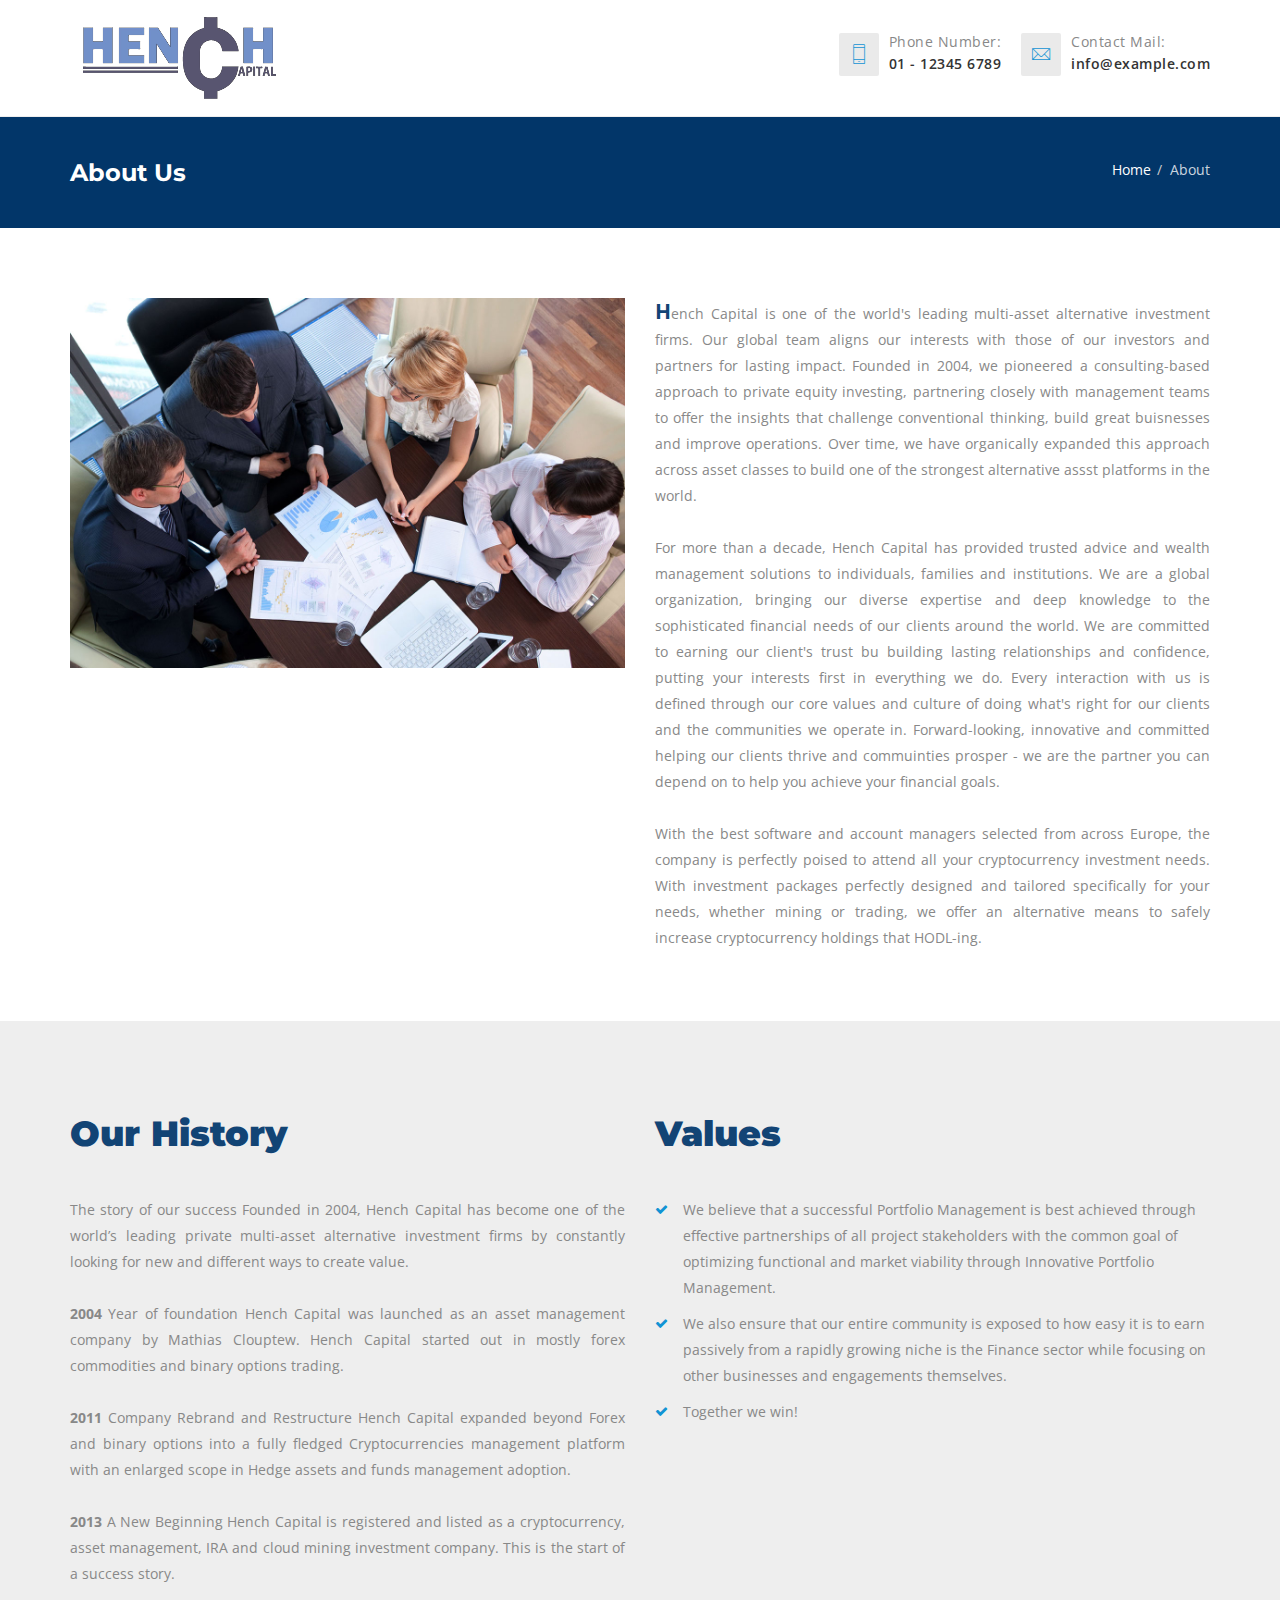
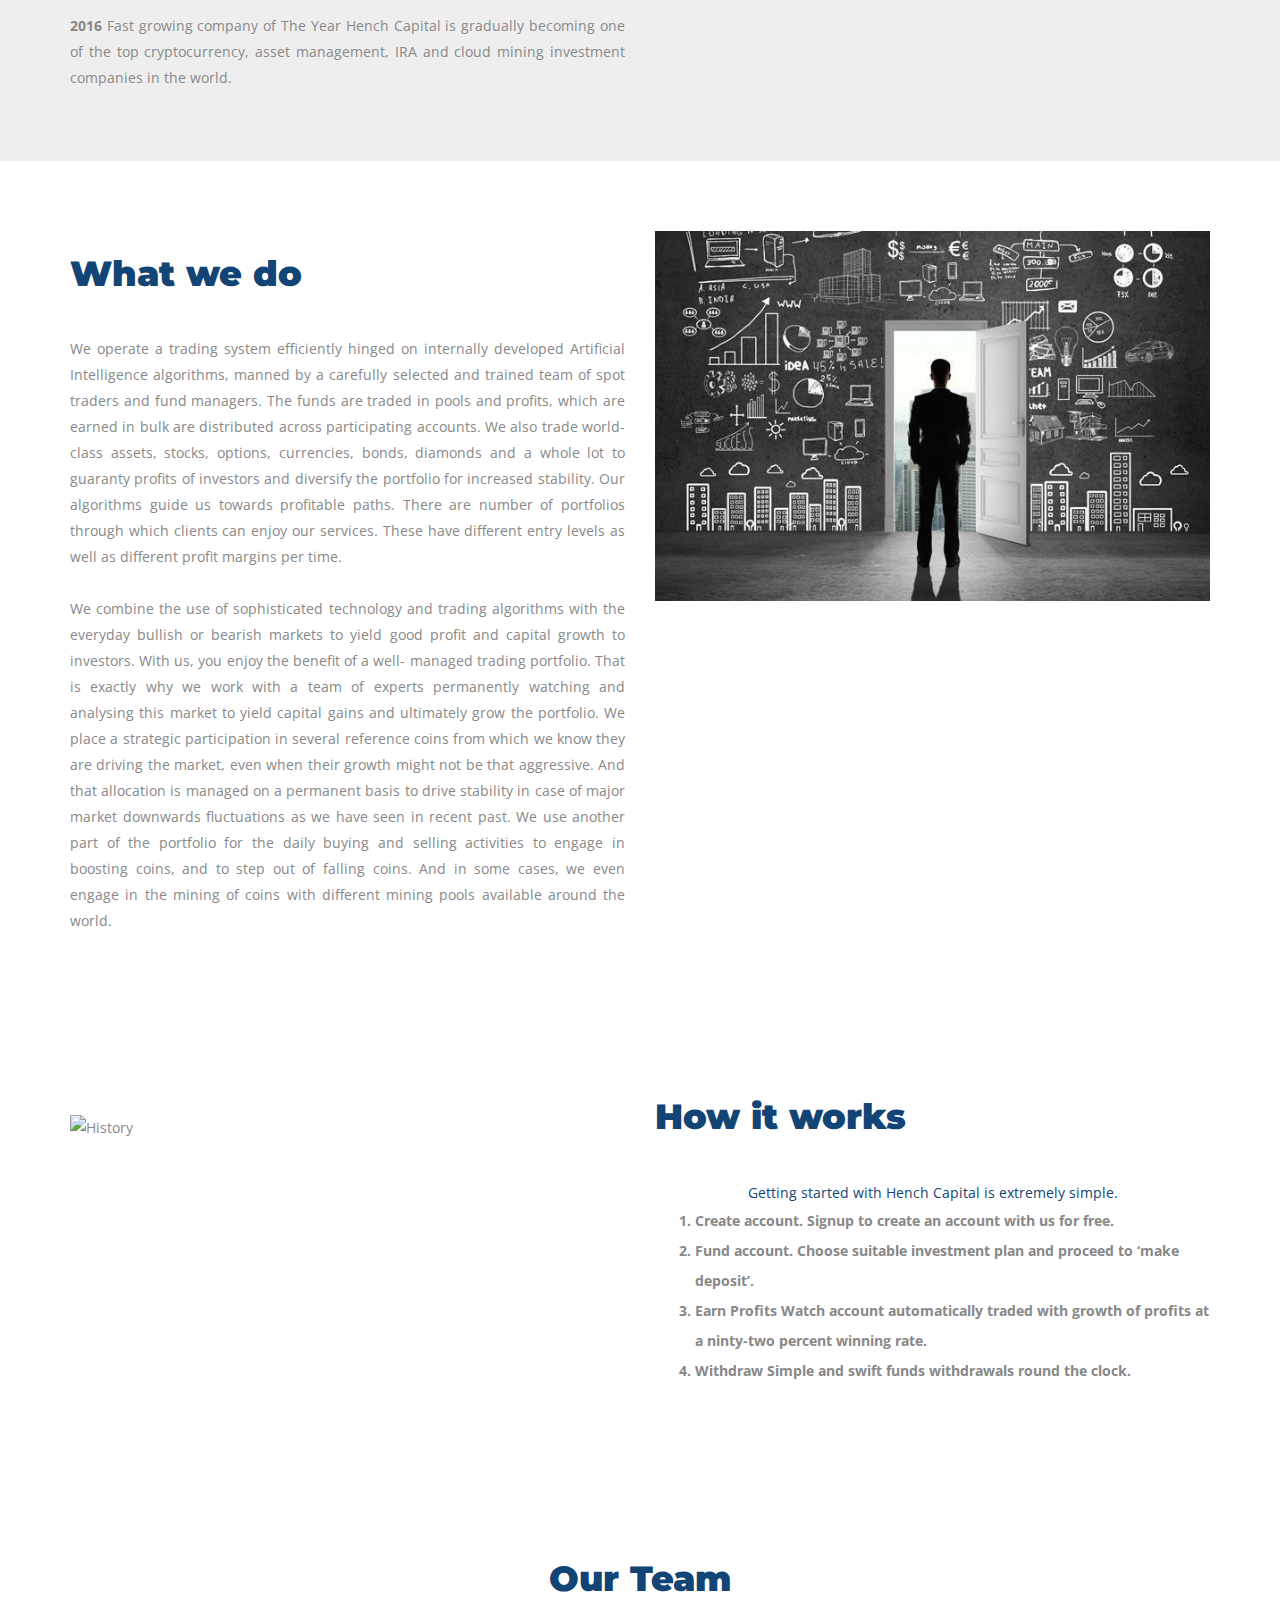
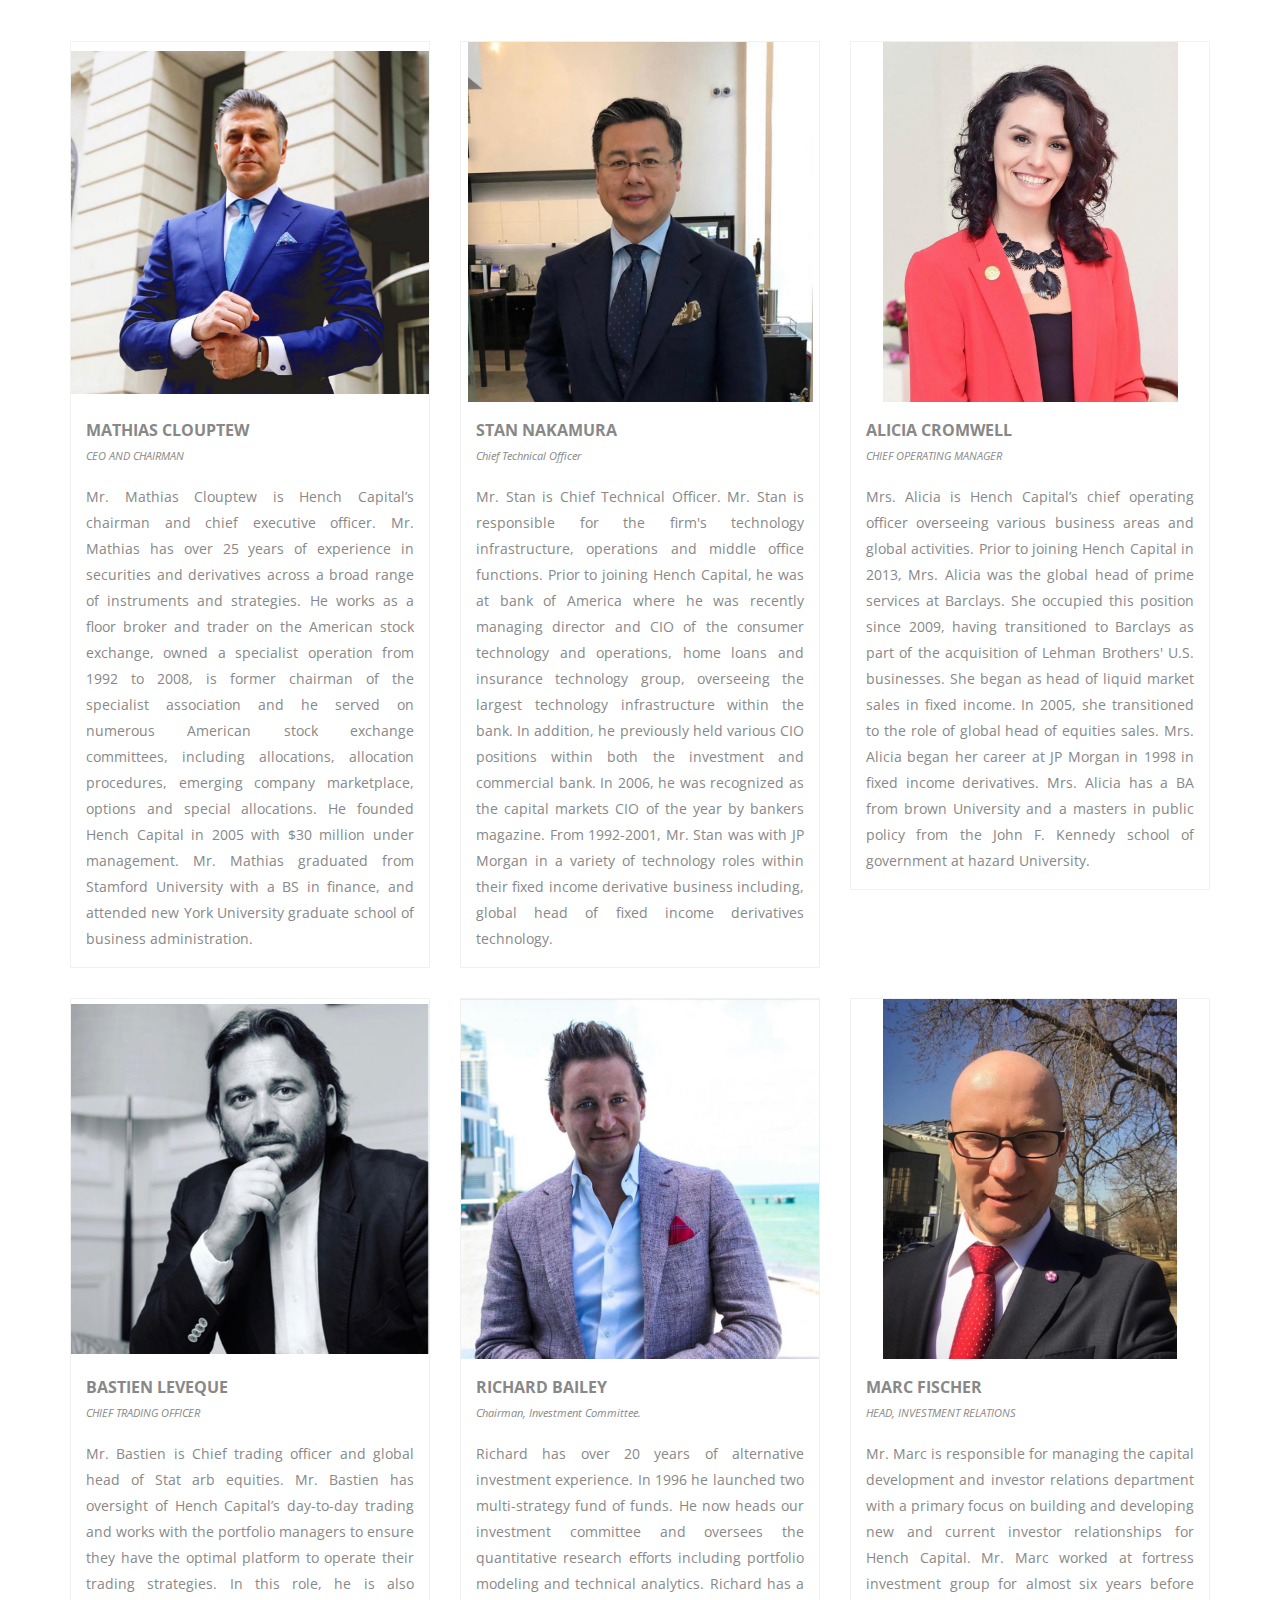
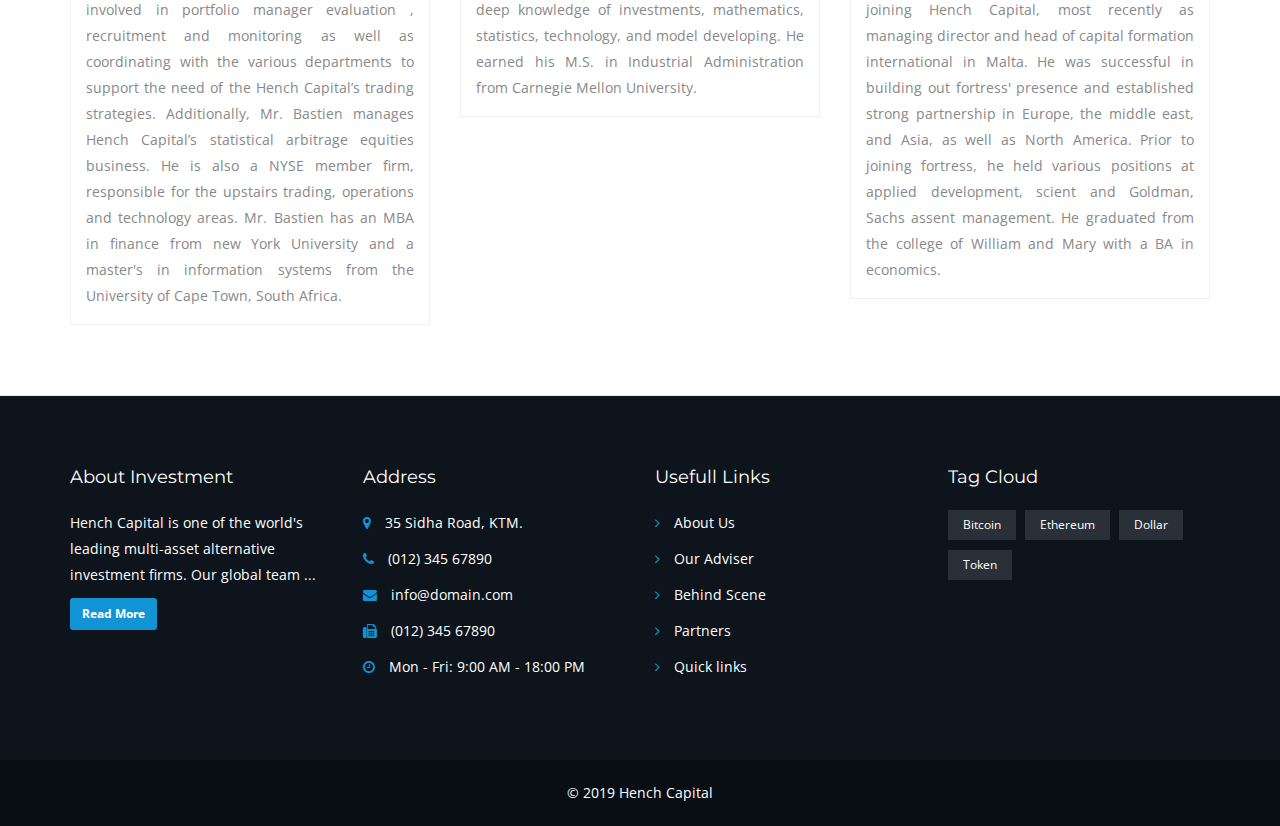
==== commit b88f0d90: "new changes" ====
--- a/about.html
+++ b/about.html
@@ -263,47 +263,70 @@
 
             <div class="row">
 
-                <div class="col-sm-5 about-block">
-
-                    <h2>Mission</h2>
-
-                    <p>Lorem ipsum dolor sit amet, consectetur adipiscing elit. Integer adipiscing erat eget risus
-                        sollicitudin pellentesque et non erat. Maecenas nibh dolor, malesuada et bibendum a, sagittis
-                        accumsan ipsum. Lorem ipsum dolor sit amet, consectetur adipiscing elit.</p>
-
-                    <br />
-
-                    <p>Nam scelerisque tristique dolor vitae tincidunt. Aenean quis massa uada mi elementum elementum.
-                        Nec sapien convallis vulputate rhoncus vel dui.</p>
-
-                </div>
-
-                <div class="col-sm-7 about-block">
-
-                    <h2>Vision</h2>
-
-                    <ul>
-
-                        <li><i class="fa fa-check"></i> Deliver Environmentally Responsible Client Services</li>
-
-                        <li><i class="fa fa-check"></i>Provide Employees with an Attractive Working Environment</li>
-
-                        <li><i class="fa fa-check"></i>Be an Active Community Partner</li>
-
-                        <li><i class="fa fa-check"></i>Maintain High Ethical Standards</li>
-
-                        <li><i class="fa fa-check"></i>Drive Continuous Improvement</li>
-
-                        <li><i class="fa fa-check"></i>Freight Security</li>
-
-                        <li><i class="fa fa-check"></i>Air & Ocean Cargo Insurance</li>
-
-                        <li><i class="fa fa-check"></i>Our highly efficient customs brokerage</li>
-
-                        <li><i class="fa fa-check"></i>Clearance and compliance service</li>
-
-                        <li><i class="fa fa-check"></i>We ensure complete security</li>
-
+                <div class="col-sm-6 about-block" style="text-align:justify">
+
+                    <h2>Our History</h2>
+
+                    <p>
+                        The story of our success
+                        Founded in 2004, Hench Capital has become one of the world’s leading private multi-asset
+                        alternative investment firms by constantly looking for new and different ways to create value.
+                    </p>
+                    <br>
+                    <p>
+                        <b>2004</b>
+                        Year of foundation
+
+                        Hench Capital was launched as an asset management company by Mathias Clouptew. Hench Capital
+                        started out in mostly forex commodities and binary options trading.
+                    </p>
+                    <br>
+                    <p>
+
+                        <b>2011</b>
+                        Company Rebrand and Restructure
+
+                        Hench Capital expanded beyond Forex and binary options into a fully fledged Cryptocurrencies
+                        management platform with an enlarged scope in Hedge assets and funds management adoption.
+                    </p>
+                    <br>
+                    <p>
+                        <b>2013</b>
+                        A New Beginning
+
+                        Hench Capital is registered and listed as a cryptocurrency, asset management, IRA and cloud
+                        mining investment company. This is the start of a success story.
+                    </p>
+                    <br>
+                    <p>
+                        <b>2016</b>
+                        Fast growing company of The Year
+
+                        Hench Capital is gradually becoming one of the top cryptocurrency, asset management, IRA and
+                        cloud mining investment companies in the world.
+                    </p>
+                </div>
+
+                <div class="col-sm-6 about-block">
+
+                    <h2>Values</h2>
+
+                    <ul style="column-count: 1">
+
+                        <li><i class="fa fa-check"></i>
+                            We believe that a successful Portfolio Management is best achieved through effective
+                            partnerships of all project stakeholders with the common goal of optimizing functional and
+                            market viability through Innovative Portfolio Management.
+                        </li>
+
+                        <li><i class="fa fa-check"></i>
+                            We also ensure that our entire community is exposed to how easy it is to earn passively from
+                            a rapidly growing niche is the Finance sector while focusing on other businesses and
+                            engagements themselves.
+                        </li>
+                        <li><i class="fa fa-check"></i>
+                            Together we win!
+                        </li>
                     </ul>
 
                 </div>
@@ -370,6 +393,57 @@
 
     </section>
 
+    <!--Who We Are-->
+
+    <section id="who-we" class="space">
+
+        <div class="container">
+
+            <div class="row">
+
+                <div class="col-sm-6 who-we-block" style="padding-top:40px">
+
+                    <img src="images/services/66.jpg" alt="History">
+
+                </div>
+
+                <div class="col-sm-6 who-we-block" style="text-align:justify">
+
+                    <h2>How it works</h2>
+
+                    <p style="text-align:center; color:#124475">
+                        Getting started with Hench Capital is extremely simple.
+
+                        <ol style="line-height:30px; font-weight:bold;text-align:left">
+                            <li>
+                                Create account.
+                                Signup to create an account with us for free.
+                            </li>
+                            <li>
+                                Fund account.
+                                Choose suitable investment plan and proceed to ‘make deposit’.
+                            </li>
+                            <li>
+                                Earn Profits
+                                Watch account automatically traded with growth of profits at a ninty-two percent winning
+                                rate.
+                            </li>
+                            <li>
+                                Withdraw
+                                Simple and swift funds withdrawals round the clock.
+                            </li>
+                        </ol>
+                    </p>
+
+                </div>
+
+
+            </div>
+
+        </div>
+
+    </section>
+
 
 
     <!--Our Team-->
@@ -378,147 +452,355 @@
 
         <div class="container">
 
+            <div class="row" id="who-we">
+                <div class="col-12 who-we-block" style="text-align:center">
+                    <h2>Our Team</h2>
+                </div>
+
+                <div class="col-sm-4 team-block">
+
+                    <div class="inner">
+
+                        <div class="img-box">
+
+                            <a href="#"
+                                style="display:block; background:url('./images/team/team-4.jpeg') no-repeat center center; height:360px; background-size:contain">
+
+                                <!-- <img src="images/team/team-1.jpeg" class="img-responsive" alt="team" style="height:360px"> -->
+
+                            </a>
+
+                            <div class="overlay">
+
+                                <div class="inner-box">
+
+                                    <ul class="social">
+
+                                        <li><a href="#"><i class="fa fa-facebook"></i></a></li>
+
+                                        <li><a href="#"><i class="fa fa-twitter"></i></a></li>
+
+                                        <li><a href="#"><i class="fa fa-skype"></i></a></li>
+
+                                    </ul>
+
+                                </div>
+
+                            </div>
+
+                        </div>
+
+                        <div class="team-text">
+
+                            <div class="name">Mathias Clouptew</div>
+
+                            <div class="designation">CEO AND CHAIRMAN</div>
+
+                            <p style="text-align:justify">
+                                Mr. Mathias Clouptew is Hench Capital’s chairman and chief executive officer. Mr.
+                                Mathias has over 25 years of experience in securities and derivatives across a broad
+                                range of instruments and strategies. He works as a floor broker and trader on the
+                                American stock exchange, owned a specialist operation from 1992 to 2008, is former
+                                chairman of the specialist association and he served on numerous American stock exchange
+                                committees, including allocations, allocation procedures, emerging company marketplace,
+                                options and special allocations. He founded Hench Capital in 2005 with $30 million under
+                                management. Mr. Mathias graduated from Stamford University with a BS in finance, and
+                                attended new York University graduate school of business administration.
+                            </p>
+
+                        </div>
+
+                    </div>
+
+                </div>
+
+                <div class="col-sm-4 team-block">
+
+                    <div class="inner">
+
+                        <div class="img-box">
+
+                            <a href="#"
+                                style="display:block; background:url('./images/team/team-2.jpeg') no-repeat center center; height:360px; background-size:contain">
+
+                                <!-- <img src="images/team/team-2.jpeg" class="img-responsive" alt="team" style="height:360px"> -->
+
+                            </a>
+
+                            <div class="overlay">
+
+                                <div class="inner-box">
+
+                                    <ul class="social">
+
+                                        <li><a href="#"><i class="fa fa-facebook"></i></a></li>
+
+                                        <li><a href="#"><i class="fa fa-twitter"></i></a></li>
+
+                                        <li><a href="#"><i class="fa fa-skype"></i></a></li>
+
+                                    </ul>
+
+                                </div>
+
+                            </div>
+
+                        </div>
+
+                        <div class="team-text">
+
+                            <div class="name">STAN NAKAMURA</div>
+
+                            <div class="designation">Chief Technical Officer </div>
+
+                            <p style="text-align:justify">
+                                Mr. Stan is Chief Technical Officer. Mr. Stan is responsible for the firm's technology
+                                infrastructure, operations and middle office functions. Prior to joining Hench Capital,
+                                he was at bank of America where he was recently managing director and CIO of the
+                                consumer technology and operations, home loans and insurance technology group,
+                                overseeing the largest technology infrastructure within the bank. In addition, he
+                                previously held various CIO positions within both the investment and commercial bank. In
+                                2006, he was recognized as the capital markets CIO of the year by bankers magazine. From
+                                1992-2001, Mr. Stan was with JP Morgan in a variety of technology roles within their
+                                fixed income derivative business including, global head of fixed income derivatives
+                                technology.
+                            </p>
+
+                        </div>
+
+                    </div>
+
+                </div>
+
+                <div class="col-sm-4 team-block">
+
+                    <div class="inner">
+
+                        <div class="img-box">
+
+                            <a href="#"
+                                style="display:block; background:url('./images/team/team-5.jpeg') no-repeat center center; height:360px; background-size:contain">
+
+                                <!-- <img src="images/team/team-3.jpeg" class="img-responsive" alt="team" style="height:360px;"> -->
+
+                            </a>
+
+                            <div class="overlay">
+
+                                <div class="inner-box">
+
+                                    <ul class="social">
+
+                                        <li><a href="#"><i class="fa fa-facebook"></i></a></li>
+
+                                        <li><a href="#"><i class="fa fa-twitter"></i></a></li>
+
+                                        <li><a href="#"><i class="fa fa-skype"></i></a></li>
+
+                                    </ul>
+
+                                </div>
+
+                            </div>
+
+                        </div>
+
+                        <div class="team-text">
+
+                            <div class="name">ALICIA CROMWELL</div>
+
+                            <div class="designation">CHIEF OPERATING MANAGER</div>
+
+                            <p style="text-align:justify">
+                                Mrs. Alicia is Hench Capital’s chief operating officer overseeing various business areas
+                                and global activities. Prior to joining Hench Capital in 2013, Mrs. Alicia was the
+                                global head of prime services at Barclays. She occupied this position since 2009, having
+                                transitioned to Barclays as part of the acquisition of Lehman Brothers' U.S. businesses.
+                                She began as head of liquid market sales in fixed income. In 2005, she transitioned to
+                                the role of global head of equities sales. Mrs. Alicia began her career at JP Morgan in
+                                1998 in fixed income derivatives. Mrs. Alicia has a BA from brown University and a
+                                masters in public policy from the John F. Kennedy school of government at hazard
+                                University.
+                            </p>
+
+                        </div>
+
+                    </div>
+
+                </div>
+            </div>
+
             <div class="row">
-
-                <div class="col-sm-4 team-block">
-
-                    <div class="inner">
-
-                        <div class="img-box">
-
-                            <a href="#">
-
-                                <img src="images/team/team-1.jpg" class="img-responsive" alt="team">
-
-                            </a>
-
-                            <div class="overlay">
-
-                                <div class="inner-box">
-
-                                    <ul class="social">
-
-                                        <li><a href="#"><i class="fa fa-facebook"></i></a></li>
-
-                                        <li><a href="#"><i class="fa fa-twitter"></i></a></li>
-
-                                        <li><a href="#"><i class="fa fa-skype"></i></a></li>
-
-                                    </ul>
-
+                    <div class="col-sm-4 team-block" style="padding-top:30px">
+
+                            <div class="inner">
+        
+                                <div class="img-box">
+        
+                                    <a href="#"
+                                        style="display:block; background:url('./images/team/team-6.jpeg') no-repeat center center; height:360px; background-size:contain">
+        
+                                        <!-- <img src="images/team/team-4.jpeg" class="img-responsive" alt="team"> -->
+        
+                                    </a>
+        
+                                    <div class="overlay">
+        
+                                        <div class="inner-box">
+        
+                                            <ul class="social">
+        
+                                                <li><a href="#"><i class="fa fa-facebook"></i></a></li>
+        
+                                                <li><a href="#"><i class="fa fa-twitter"></i></a></li>
+        
+                                                <li><a href="#"><i class="fa fa-skype"></i></a></li>
+        
+                                            </ul>
+        
+                                        </div>
+        
+                                    </div>
+        
                                 </div>
-
+        
+                                <div class="team-text">
+        
+                                    <div class="name">BASTIEN LEVEQUE</div>
+        
+                                    <div class="designation">CHIEF TRADING OFFICER</div>
+        
+                                    <p style="text-align:justify">
+                                        Mr. Bastien is Chief trading officer and global head of Stat arb equities. Mr. Bastien
+                                        has oversight of Hench Capital’s day-to-day trading and works with the portfolio
+                                        managers to ensure they have the optimal platform to operate their trading strategies.
+                                        In this role, he is also involved in portfolio manager evaluation , recruitment and
+                                        monitoring as well as coordinating with the various departments to support the need of
+                                        the Hench Capital’s trading strategies. Additionally, Mr. Bastien manages Hench
+                                        Capital’s statistical arbitrage equities business. He is also a NYSE member firm,
+                                        responsible for the upstairs trading, operations and technology areas. Mr. Bastien has
+                                        an MBA in finance from new York University and a master's in information systems from
+                                        the University of Cape Town, South Africa.
+                                    </p>
+        
+                                </div>
+        
                             </div>
-
+        
                         </div>
-
-                        <div class="team-text">
-
-                            <div class="name">GEORGE QUICK</div>
-
-                            <div class="designation">CEO AND BOARD MEMBER</div>
-
-                            <p>A wonderful serenity has taken possession of my entire soul</p>
-
+                        <div class="col-sm-4 team-block" style="padding-top:30px">
+        
+                            <div class="inner">
+        
+                                <div class="img-box">
+        
+                                    <a href="#"
+                                        style="display:block; background:url('./images/team/team-1.jpeg') no-repeat center center; height:360px; background-size:contain">
+        
+                                        <!-- <img src="images/team/team-5.jpeg" class="img-responsive" alt="team"> -->
+        
+                                    </a>
+        
+                                    <div class="overlay">
+        
+                                        <div class="inner-box">
+        
+                                            <ul class="social">
+        
+                                                <li><a href="#"><i class="fa fa-facebook"></i></a></li>
+        
+                                                <li><a href="#"><i class="fa fa-twitter"></i></a></li>
+        
+                                                <li><a href="#"><i class="fa fa-skype"></i></a></li>
+        
+                                            </ul>
+        
+                                        </div>
+        
+                                    </div>
+        
+                                </div>
+        
+                                <div class="team-text">
+        
+                                    <div class="name">RICHARD BAILEY </div>
+        
+                                    <div class="designation">Chairman, Investment Committee.</div>
+        
+                                    <p style="text-align:justify">
+                                        Richard has over 20 years of alternative investment experience. In 1996 he launched two
+                                        multi-strategy fund of funds. He now heads our investment committee and oversees the
+                                        quantitative research efforts including portfolio modeling and technical analytics.
+                                        Richard has a deep knowledge of investments, mathematics, statistics, technology, and
+                                        model developing. He earned his M.S. in Industrial Administration from Carnegie Mellon
+                                        University.
+                                    </p>
+        
+                                </div>
+        
+                            </div>
+        
                         </div>
-
-                    </div>
-
-                </div>
-
-                <div class="col-sm-4 team-block">
-
-                    <div class="inner">
-
-                        <div class="img-box">
-
-                            <a href="#">
-
-                                <img src="images/team/team-2.jpg" class="img-responsive" alt="team">
-
-                            </a>
-
-                            <div class="overlay">
-
-                                <div class="inner-box">
-
-                                    <ul class="social">
-
-                                        <li><a href="#"><i class="fa fa-facebook"></i></a></li>
-
-                                        <li><a href="#"><i class="fa fa-twitter"></i></a></li>
-
-                                        <li><a href="#"><i class="fa fa-skype"></i></a></li>
-
-                                    </ul>
-
+        
+                        <div class="col-sm-4 team-block" style="padding-top:30px">
+        
+                            <div class="inner">
+        
+                                <div class="img-box">
+        
+                                    <a href="#"
+                                        style="display:block; background:url('./images/team/team-3.jpeg') no-repeat center center; height:360px; background-size:contain">
+        
+                                        <!-- <img src="images/team/team-6.jpeg" class="img-responsive" alt="team"> -->
+        
+                                    </a>
+        
+                                    <div class="overlay">
+        
+                                        <div class="inner-box">
+        
+                                            <ul class="social">
+        
+                                                <li><a href="#"><i class="fa fa-facebook"></i></a></li>
+        
+                                                <li><a href="#"><i class="fa fa-twitter"></i></a></li>
+        
+                                                <li><a href="#"><i class="fa fa-skype"></i></a></li>
+        
+                                            </ul>
+        
+                                        </div>
+        
+                                    </div>
+        
                                 </div>
-
+        
+                                <div class="team-text">
+        
+                                    <div class="name">MARC FISCHER</div>
+        
+                                    <div class="designation">HEAD, INVESTMENT RELATIONS</div>
+        
+                                    <p style="text-align:justify">
+                                        Mr. Marc is responsible for managing the capital development and investor relations
+                                        department with a primary focus on building and developing new and current investor
+                                        relationships for Hench Capital. Mr. Marc worked at fortress investment group for almost
+                                        six years before joining Hench Capital, most recently as managing director and head of
+                                        capital formation international in Malta. He was successful in building out fortress'
+                                        presence and established strong partnership in Europe, the middle east, and Asia, as
+                                        well as North America. Prior to joining fortress, he held various positions at applied
+                                        development, scient and Goldman, Sachs assent management. He graduated from the college
+                                        of William and Mary with a BA in economics.
+                                    </p>
+        
+                                </div>
+        
                             </div>
-
+        
                         </div>
-
-                        <div class="team-text">
-
-                            <div class="name">GEORGE QUICK</div>
-
-                            <div class="designation">CEO AND BOARD MEMBER</div>
-
-                            <p>A wonderful serenity has taken possession of my entire soul</p>
-
-                        </div>
-
-                    </div>
-
-                </div>
-
-                <div class="col-sm-4 team-block">
-
-                    <div class="inner">
-
-                        <div class="img-box">
-
-                            <a href="#">
-
-                                <img src="images/team/team-3.jpg" class="img-responsive" alt="team">
-
-                            </a>
-
-                            <div class="overlay">
-
-                                <div class="inner-box">
-
-                                    <ul class="social">
-
-                                        <li><a href="#"><i class="fa fa-facebook"></i></a></li>
-
-                                        <li><a href="#"><i class="fa fa-twitter"></i></a></li>
-
-                                        <li><a href="#"><i class="fa fa-skype"></i></a></li>
-
-                                    </ul>
-
-                                </div>
-
-                            </div>
-
-                        </div>
-
-                        <div class="team-text">
-
-                            <div class="name">GEORGE QUICK</div>
-
-                            <div class="designation">CEO AND BOARD MEMBER</div>
-
-                            <p>A wonderful serenity has taken possession of my entire soul</p>
-
-                        </div>
-
-                    </div>
-
-                </div>
-
-            </div>
+            </div>
+
+
 
         </div>
 
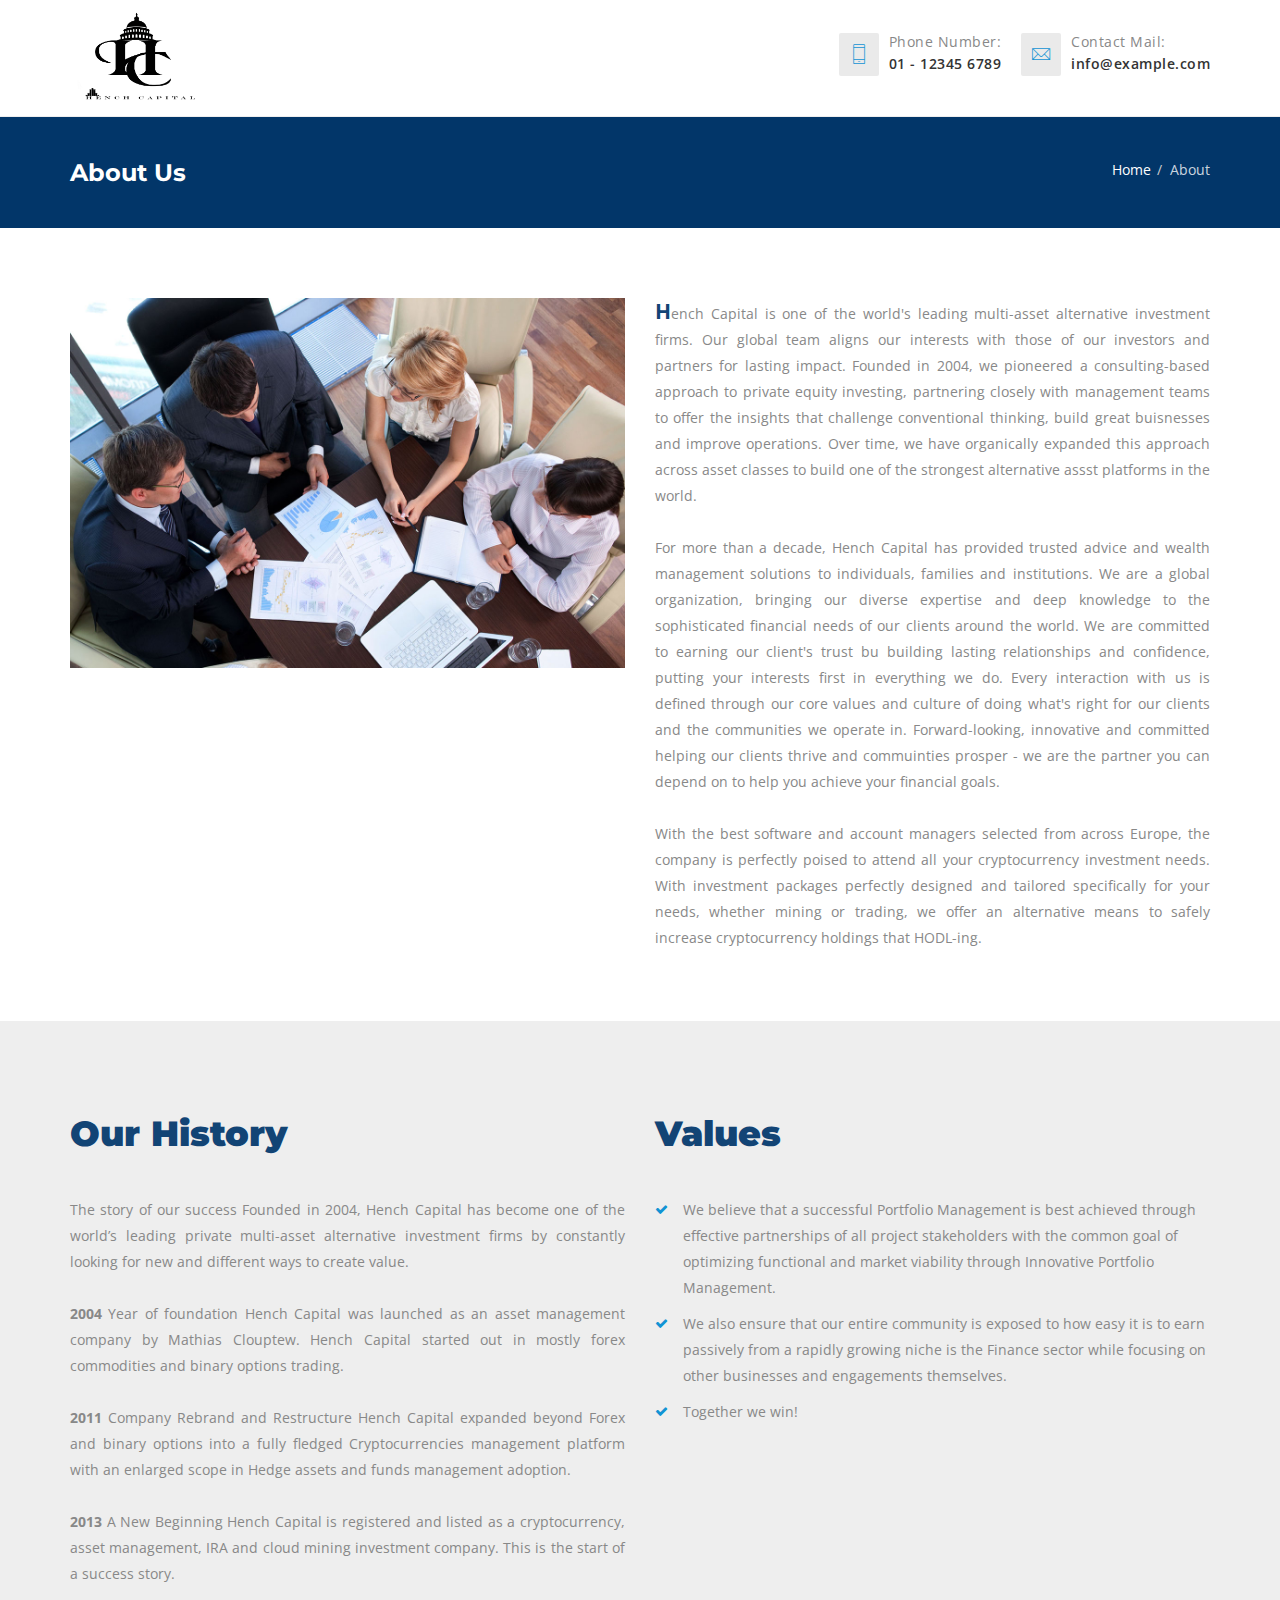
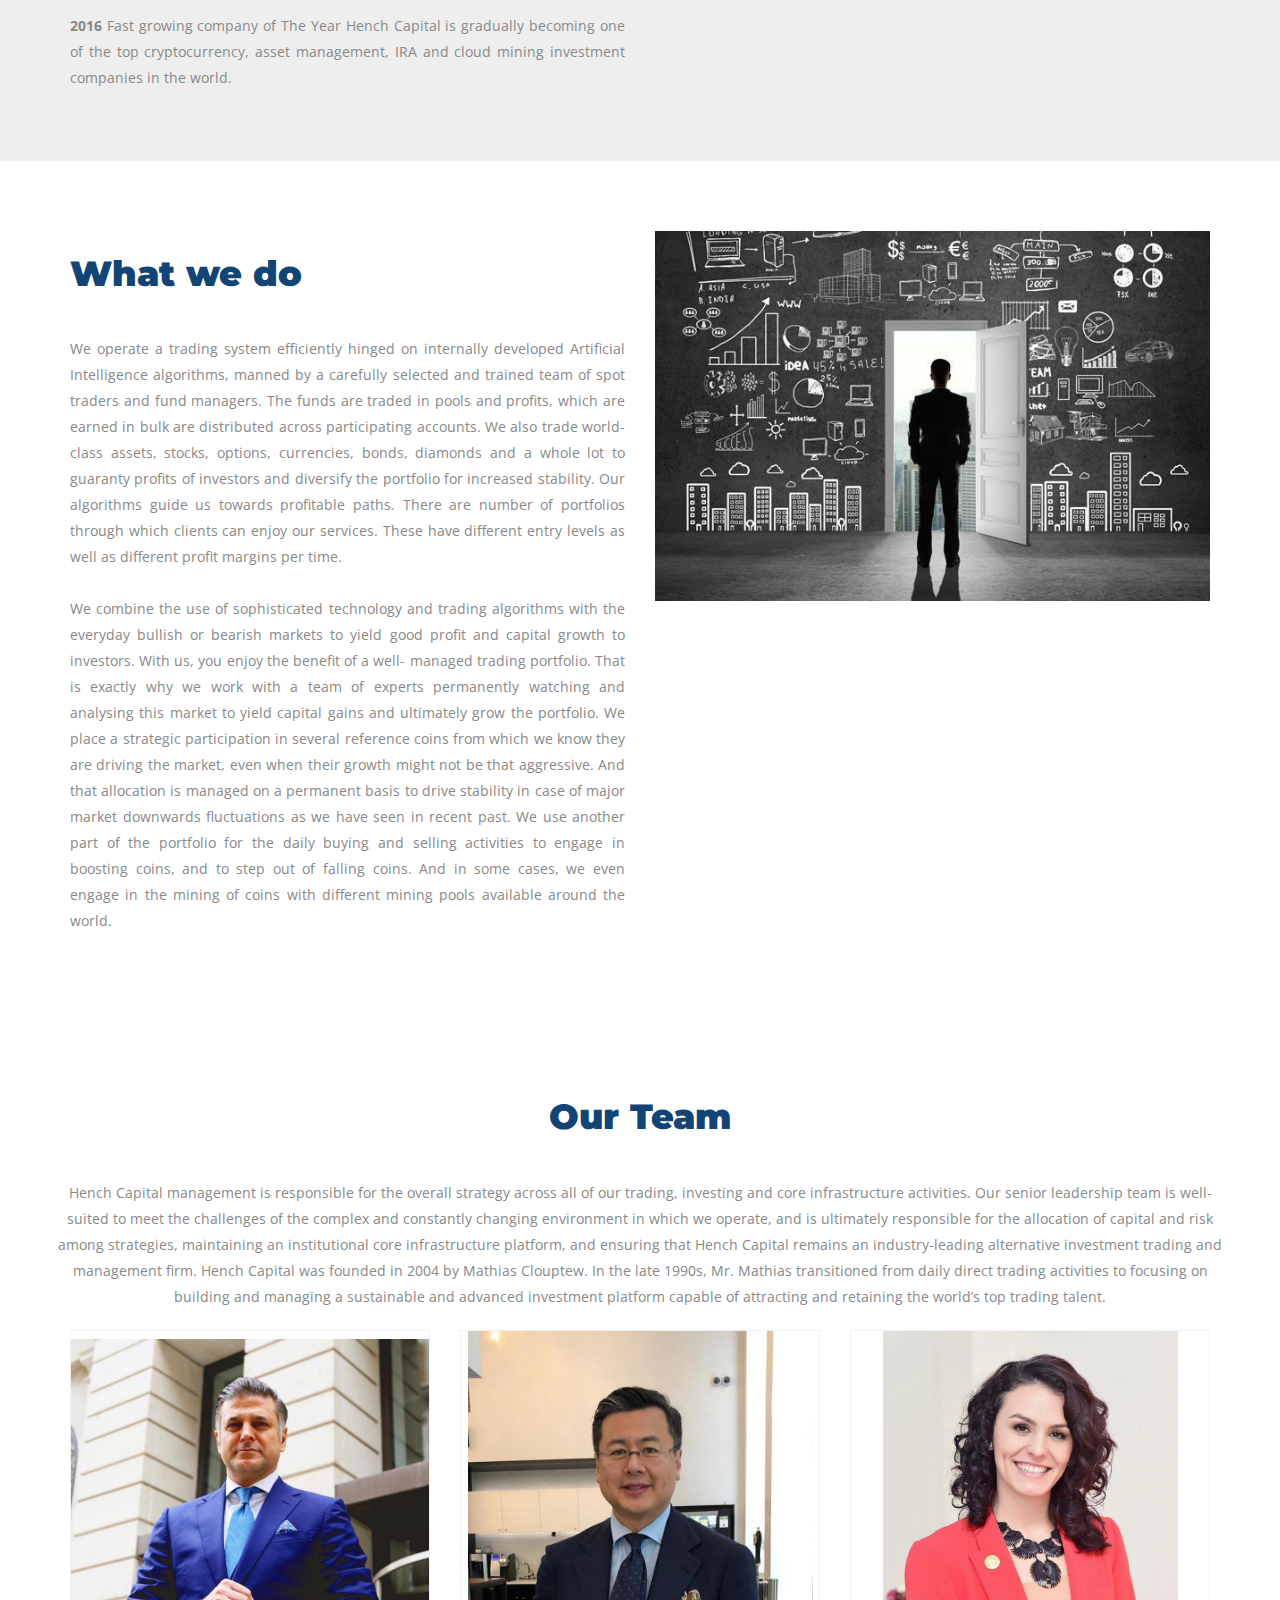
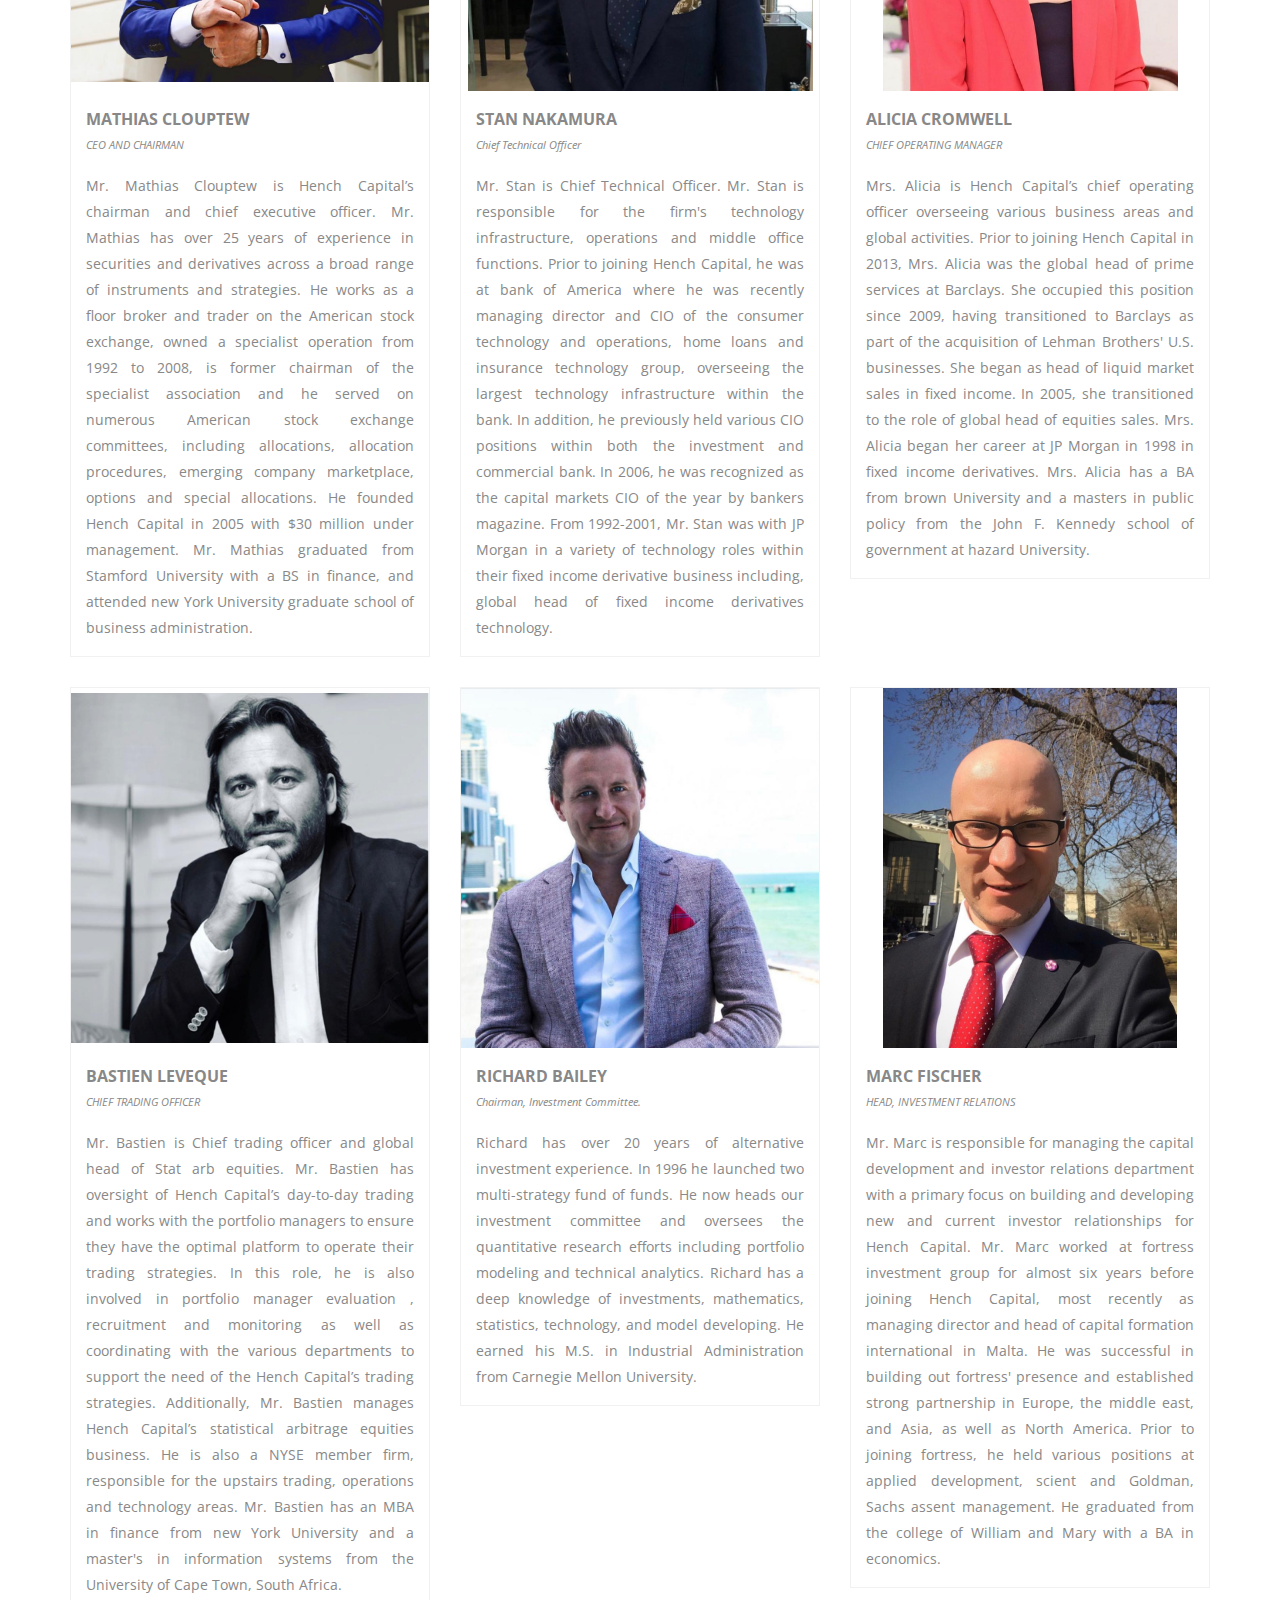
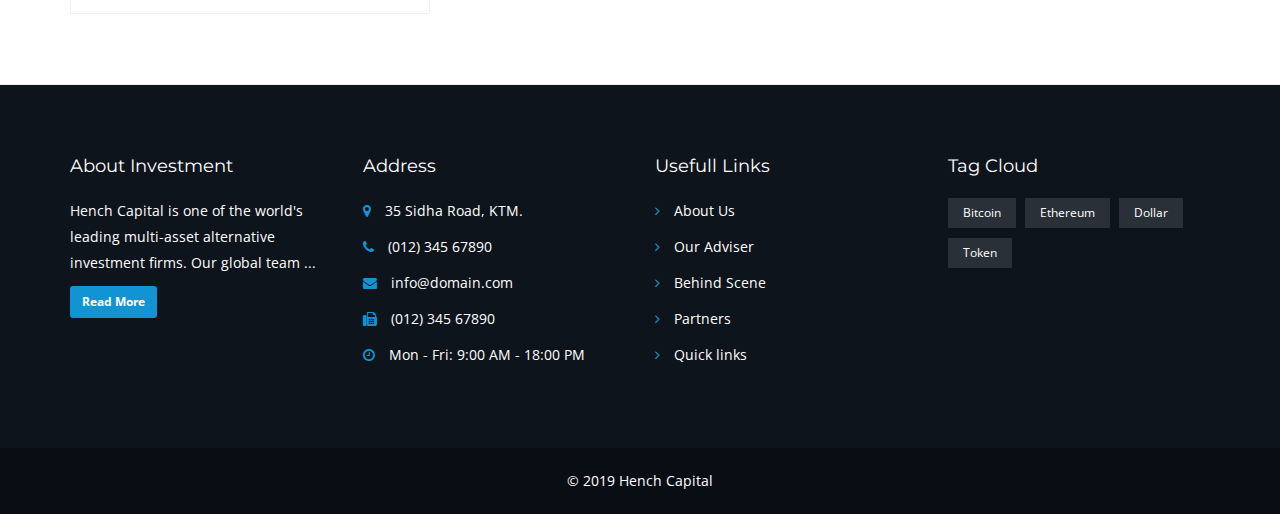
==== commit 39d905d9: "added bitcoin live chart" ====
--- a/about.html
+++ b/about.html
@@ -34,12 +34,6 @@
     <link rel="stylesheet" href="css/icon-font.css" type="text/css" />
 
     <link rel="stylesheet" type="text/css" href="css/animate.min.css">
-
-    <link rel="stylesheet" href="css/owl.carousel.css" type="text/css" />
-
-    <link rel="stylesheet" href="css/owl.theme.css" type="text/css" />
-
-    <link rel="stylesheet" href="css/owl.transitions.css" type="text/css" />
 
     <link rel="stylesheet" href="css/odometer-theme-minimal.css" type="text/css" />
 
@@ -68,7 +62,7 @@
                 <div id="logo" class="col-sm-3 col-md-3">
 
                     <a class="logo" href="index.html">
-                        <h1><img class="default-logo" src="images/hench_logo.png" alt=""></h1>
+                            <h1><img class="default-logo" src="images/hench_logo.jpeg" alt="hench capital" style="height:100px"></h1>
                     </a>
 
                 </div>
@@ -393,59 +387,6 @@
 
     </section>
 
-    <!--Who We Are-->
-
-    <section id="who-we" class="space">
-
-        <div class="container">
-
-            <div class="row">
-
-                <div class="col-sm-6 who-we-block" style="padding-top:40px">
-
-                    <img src="images/services/66.jpg" alt="History">
-
-                </div>
-
-                <div class="col-sm-6 who-we-block" style="text-align:justify">
-
-                    <h2>How it works</h2>
-
-                    <p style="text-align:center; color:#124475">
-                        Getting started with Hench Capital is extremely simple.
-
-                        <ol style="line-height:30px; font-weight:bold;text-align:left">
-                            <li>
-                                Create account.
-                                Signup to create an account with us for free.
-                            </li>
-                            <li>
-                                Fund account.
-                                Choose suitable investment plan and proceed to ‘make deposit’.
-                            </li>
-                            <li>
-                                Earn Profits
-                                Watch account automatically traded with growth of profits at a ninty-two percent winning
-                                rate.
-                            </li>
-                            <li>
-                                Withdraw
-                                Simple and swift funds withdrawals round the clock.
-                            </li>
-                        </ol>
-                    </p>
-
-                </div>
-
-
-            </div>
-
-        </div>
-
-    </section>
-
-
-
     <!--Our Team-->
 
     <section id="team" class="space">
@@ -455,6 +396,20 @@
             <div class="row" id="who-we">
                 <div class="col-12 who-we-block" style="text-align:center">
                     <h2>Our Team</h2>
+                </div>
+                <div class="col-12" style="text-align:center;margin-bottom:20px">
+                    <p>
+                        Hench Capital management is responsible for the overall strategy across all of our trading,
+                        investing and core infrastructure activities. Our senior leadership team is well-suited to meet
+                        the challenges of the complex and constantly changing environment in which we operate, and is
+                        ultimately responsible for the allocation of capital and risk among strategies, maintaining an
+                        institutional core infrastructure platform, and ensuring that Hench Capital remains an
+                        industry-leading alternative investment trading and management firm.
+                        Hench Capital was founded in 2004 by Mathias Clouptew. In the late 1990s, Mr. Mathias
+                        transitioned from daily direct trading activities to focusing on building and managing a
+                        sustainable and advanced investment platform capable of attracting and retaining the world’s top
+                        trading talent.
+                    </p>
                 </div>
 
                 <div class="col-sm-4 team-block">
@@ -631,173 +586,173 @@
             </div>
 
             <div class="row">
-                    <div class="col-sm-4 team-block" style="padding-top:30px">
-
-                            <div class="inner">
-        
-                                <div class="img-box">
-        
-                                    <a href="#"
-                                        style="display:block; background:url('./images/team/team-6.jpeg') no-repeat center center; height:360px; background-size:contain">
-        
-                                        <!-- <img src="images/team/team-4.jpeg" class="img-responsive" alt="team"> -->
-        
-                                    </a>
-        
-                                    <div class="overlay">
-        
-                                        <div class="inner-box">
-        
-                                            <ul class="social">
-        
-                                                <li><a href="#"><i class="fa fa-facebook"></i></a></li>
-        
-                                                <li><a href="#"><i class="fa fa-twitter"></i></a></li>
-        
-                                                <li><a href="#"><i class="fa fa-skype"></i></a></li>
-        
-                                            </ul>
-        
-                                        </div>
-        
-                                    </div>
-        
+                <div class="col-sm-4 team-block" style="padding-top:30px">
+
+                    <div class="inner">
+
+                        <div class="img-box">
+
+                            <a href="#"
+                                style="display:block; background:url('./images/team/team-6.jpeg') no-repeat center center; height:360px; background-size:contain">
+
+                                <!-- <img src="images/team/team-4.jpeg" class="img-responsive" alt="team"> -->
+
+                            </a>
+
+                            <div class="overlay">
+
+                                <div class="inner-box">
+
+                                    <ul class="social">
+
+                                        <li><a href="#"><i class="fa fa-facebook"></i></a></li>
+
+                                        <li><a href="#"><i class="fa fa-twitter"></i></a></li>
+
+                                        <li><a href="#"><i class="fa fa-skype"></i></a></li>
+
+                                    </ul>
+
                                 </div>
-        
-                                <div class="team-text">
-        
-                                    <div class="name">BASTIEN LEVEQUE</div>
-        
-                                    <div class="designation">CHIEF TRADING OFFICER</div>
-        
-                                    <p style="text-align:justify">
-                                        Mr. Bastien is Chief trading officer and global head of Stat arb equities. Mr. Bastien
-                                        has oversight of Hench Capital’s day-to-day trading and works with the portfolio
-                                        managers to ensure they have the optimal platform to operate their trading strategies.
-                                        In this role, he is also involved in portfolio manager evaluation , recruitment and
-                                        monitoring as well as coordinating with the various departments to support the need of
-                                        the Hench Capital’s trading strategies. Additionally, Mr. Bastien manages Hench
-                                        Capital’s statistical arbitrage equities business. He is also a NYSE member firm,
-                                        responsible for the upstairs trading, operations and technology areas. Mr. Bastien has
-                                        an MBA in finance from new York University and a master's in information systems from
-                                        the University of Cape Town, South Africa.
-                                    </p>
-        
+
+                            </div>
+
+                        </div>
+
+                        <div class="team-text">
+
+                            <div class="name">BASTIEN LEVEQUE</div>
+
+                            <div class="designation">CHIEF TRADING OFFICER</div>
+
+                            <p style="text-align:justify">
+                                Mr. Bastien is Chief trading officer and global head of Stat arb equities. Mr. Bastien
+                                has oversight of Hench Capital’s day-to-day trading and works with the portfolio
+                                managers to ensure they have the optimal platform to operate their trading strategies.
+                                In this role, he is also involved in portfolio manager evaluation , recruitment and
+                                monitoring as well as coordinating with the various departments to support the need of
+                                the Hench Capital’s trading strategies. Additionally, Mr. Bastien manages Hench
+                                Capital’s statistical arbitrage equities business. He is also a NYSE member firm,
+                                responsible for the upstairs trading, operations and technology areas. Mr. Bastien has
+                                an MBA in finance from new York University and a master's in information systems from
+                                the University of Cape Town, South Africa.
+                            </p>
+
+                        </div>
+
+                    </div>
+
+                </div>
+                <div class="col-sm-4 team-block" style="padding-top:30px">
+
+                    <div class="inner">
+
+                        <div class="img-box">
+
+                            <a href="#"
+                                style="display:block; background:url('./images/team/team-1.jpeg') no-repeat center center; height:360px; background-size:contain">
+
+                                <!-- <img src="images/team/team-5.jpeg" class="img-responsive" alt="team"> -->
+
+                            </a>
+
+                            <div class="overlay">
+
+                                <div class="inner-box">
+
+                                    <ul class="social">
+
+                                        <li><a href="#"><i class="fa fa-facebook"></i></a></li>
+
+                                        <li><a href="#"><i class="fa fa-twitter"></i></a></li>
+
+                                        <li><a href="#"><i class="fa fa-skype"></i></a></li>
+
+                                    </ul>
+
                                 </div>
-        
+
                             </div>
-        
-                        </div>
-                        <div class="col-sm-4 team-block" style="padding-top:30px">
-        
-                            <div class="inner">
-        
-                                <div class="img-box">
-        
-                                    <a href="#"
-                                        style="display:block; background:url('./images/team/team-1.jpeg') no-repeat center center; height:360px; background-size:contain">
-        
-                                        <!-- <img src="images/team/team-5.jpeg" class="img-responsive" alt="team"> -->
-        
-                                    </a>
-        
-                                    <div class="overlay">
-        
-                                        <div class="inner-box">
-        
-                                            <ul class="social">
-        
-                                                <li><a href="#"><i class="fa fa-facebook"></i></a></li>
-        
-                                                <li><a href="#"><i class="fa fa-twitter"></i></a></li>
-        
-                                                <li><a href="#"><i class="fa fa-skype"></i></a></li>
-        
-                                            </ul>
-        
-                                        </div>
-        
-                                    </div>
-        
+
+                        </div>
+
+                        <div class="team-text">
+
+                            <div class="name">RICHARD BAILEY </div>
+
+                            <div class="designation">Chairman, Investment Committee.</div>
+
+                            <p style="text-align:justify">
+                                Richard has over 20 years of alternative investment experience. In 1996 he launched two
+                                multi-strategy fund of funds. He now heads our investment committee and oversees the
+                                quantitative research efforts including portfolio modeling and technical analytics.
+                                Richard has a deep knowledge of investments, mathematics, statistics, technology, and
+                                model developing. He earned his M.S. in Industrial Administration from Carnegie Mellon
+                                University.
+                            </p>
+
+                        </div>
+
+                    </div>
+
+                </div>
+
+                <div class="col-sm-4 team-block" style="padding-top:30px">
+
+                    <div class="inner">
+
+                        <div class="img-box">
+
+                            <a href="#"
+                                style="display:block; background:url('./images/team/team-3.jpeg') no-repeat center center; height:360px; background-size:contain">
+
+                                <!-- <img src="images/team/team-6.jpeg" class="img-responsive" alt="team"> -->
+
+                            </a>
+
+                            <div class="overlay">
+
+                                <div class="inner-box">
+
+                                    <ul class="social">
+
+                                        <li><a href="#"><i class="fa fa-facebook"></i></a></li>
+
+                                        <li><a href="#"><i class="fa fa-twitter"></i></a></li>
+
+                                        <li><a href="#"><i class="fa fa-skype"></i></a></li>
+
+                                    </ul>
+
                                 </div>
-        
-                                <div class="team-text">
-        
-                                    <div class="name">RICHARD BAILEY </div>
-        
-                                    <div class="designation">Chairman, Investment Committee.</div>
-        
-                                    <p style="text-align:justify">
-                                        Richard has over 20 years of alternative investment experience. In 1996 he launched two
-                                        multi-strategy fund of funds. He now heads our investment committee and oversees the
-                                        quantitative research efforts including portfolio modeling and technical analytics.
-                                        Richard has a deep knowledge of investments, mathematics, statistics, technology, and
-                                        model developing. He earned his M.S. in Industrial Administration from Carnegie Mellon
-                                        University.
-                                    </p>
-        
-                                </div>
-        
+
                             </div>
-        
-                        </div>
-        
-                        <div class="col-sm-4 team-block" style="padding-top:30px">
-        
-                            <div class="inner">
-        
-                                <div class="img-box">
-        
-                                    <a href="#"
-                                        style="display:block; background:url('./images/team/team-3.jpeg') no-repeat center center; height:360px; background-size:contain">
-        
-                                        <!-- <img src="images/team/team-6.jpeg" class="img-responsive" alt="team"> -->
-        
-                                    </a>
-        
-                                    <div class="overlay">
-        
-                                        <div class="inner-box">
-        
-                                            <ul class="social">
-        
-                                                <li><a href="#"><i class="fa fa-facebook"></i></a></li>
-        
-                                                <li><a href="#"><i class="fa fa-twitter"></i></a></li>
-        
-                                                <li><a href="#"><i class="fa fa-skype"></i></a></li>
-        
-                                            </ul>
-        
-                                        </div>
-        
-                                    </div>
-        
-                                </div>
-        
-                                <div class="team-text">
-        
-                                    <div class="name">MARC FISCHER</div>
-        
-                                    <div class="designation">HEAD, INVESTMENT RELATIONS</div>
-        
-                                    <p style="text-align:justify">
-                                        Mr. Marc is responsible for managing the capital development and investor relations
-                                        department with a primary focus on building and developing new and current investor
-                                        relationships for Hench Capital. Mr. Marc worked at fortress investment group for almost
-                                        six years before joining Hench Capital, most recently as managing director and head of
-                                        capital formation international in Malta. He was successful in building out fortress'
-                                        presence and established strong partnership in Europe, the middle east, and Asia, as
-                                        well as North America. Prior to joining fortress, he held various positions at applied
-                                        development, scient and Goldman, Sachs assent management. He graduated from the college
-                                        of William and Mary with a BA in economics.
-                                    </p>
-        
-                                </div>
-        
-                            </div>
-        
-                        </div>
+
+                        </div>
+
+                        <div class="team-text">
+
+                            <div class="name">MARC FISCHER</div>
+
+                            <div class="designation">HEAD, INVESTMENT RELATIONS</div>
+
+                            <p style="text-align:justify">
+                                Mr. Marc is responsible for managing the capital development and investor relations
+                                department with a primary focus on building and developing new and current investor
+                                relationships for Hench Capital. Mr. Marc worked at fortress investment group for almost
+                                six years before joining Hench Capital, most recently as managing director and head of
+                                capital formation international in Malta. He was successful in building out fortress'
+                                presence and established strong partnership in Europe, the middle east, and Asia, as
+                                well as North America. Prior to joining fortress, he held various positions at applied
+                                development, scient and Goldman, Sachs assent management. He graduated from the college
+                                of William and Mary with a BA in economics.
+                            </p>
+
+                        </div>
+
+                    </div>
+
+                </div>
             </div>
 
 
@@ -871,7 +826,6 @@
     <script src="js/bootstrap.min.js" type="text/javascript"></script>
     <script type="text/javascript" src="js/appear.js"></script>
     <script src="js/smoothscroll.js" type="text/javascript"></script>
-    <script src="js/owl.carousel.js" type="text/javascript"></script>
     <script src="js/odometer.min.js" type="text/javascript"></script>
     <script src="js/script.js" type="text/javascript"></script>
     <script>
--- a/css/style.css
+++ b/css/style.css
@@ -1 +1 @@
-/* Table of Content==================================================1.Fonts2. Common css   a)button style   b)Main heading   c)Form style   d)center   e)Overlay   f)Socials   g)Pagination 3. Top Info 4. Header 5. Breadcrumb 6. Actions 7. Services 8. offer 9. Team 10.Counter 11.Blog 12.Testimonials 13.Footer 14.Contact Us 15.History 16.About 17.Aside 18.Responsive===========================================Fonts===========================================*/@import url('https://fonts.googleapis.com/css?family=Montserrat:400,700|Open+Sans:300,400,600,700,800|Poppins:400,500,600,700');/*================================================Common Css================================================*/* {    position: relative;    outline: 0!important;    transition: all ease-in-out .4s;    -webkit-transition: all ease-in-out .4s;}:before,:after {    transition: all ease-in-out .4s;    -webkit-transition: all ease-in-out .4s;}section{    transition: none;    -webkit-transition: none;}ul {    margin: 0;    list-style: none;    padding: 0;}body {    font-family: "Open Sans", sans-serif;    font-size: 14px;    font-weight: normal;    line-height: 26px;    color: #888;}p {    margin: 0;}a {    color: #023669;}a:hover,a:focus {    text-decoration: none;}h1,h2,h3,h4,h5,h6 {    color: #333;    font-family: 'Montserrat', sans-serif;}h2 {    font-weight: 700;}h2,h3 {    line-height: 130% !important;}.row {    clear: both;}.bg-color {    background-color: #fdfcfc;}/*===========================================button style===========================================*/.btn {    border-radius: 3px;    font-size: 13px;    font-weight: 700;    margin-top: 10px;    padding: 8px 35px;}.btn.btn-default {    background-color: #023669 !important;    border: 2px solid #023669;    color: #fff;    text-shadow: 0 1px rgba(0, 0, 0, 0.15);}.btn.btn-primary:hover {    background-color: transparent;    border-color: #1193d4 !important;    color: #1193d4;}.btn.btn-default:hover {    background-color: transparent !important;    border-color: #023669 !important;    color: #023669;}.btn.btn-primary {    background-color: #1193d4;    border: 2px solid transparent!important;    color: #fff;}.btn-sm {    border-radius: 3px;    font-size: 12px;    line-height: 1.5;    padding: 5px 10px;}.simple {    color: #023669;    font-weight: 600;    padding: 0;    text-transform: lowercase;}.simple:hover i {    margin-left: 10px;}.simple i {    margin-left: 5px;    transition: all 0.2s ease-in-out 0s;}.btn-primary,.btn-primary {    background-color: #023669;    border-color: #01274b;}.btn.btn-success {    background-color: transparent;    border: 3px solid #023669;    color: #023669;}.btn.btn-lg {    font-size: 16px;    font-weight: 600;    padding: 17px 40px;}.btn.btn-success:hover {    background-color: #023669;}/*===========================================main heading===========================================*/.main-heading h2 {    color: #124475;    font-size: 40px;    font-weight: 700;    line-height: 40px;    margin-bottom: 50px;    margin-top: 0;}.main-heading p {    color: #999999;    font-size: 12px;    line-height: 26px;}/*======================================*/img {    vertical-align: middle;    max-width: 100%;}.margin {    display: inline-block;    margin: 16px 0;    width: 100%;}.large-margin {    display: inline-block;    margin: 20px 0;    width: 100%;}.no-padding {    padding: 0;}.padding-left {    padding: 0 0 0 15px;}.padding-right {    padding: 0 15px 0 0;}.space {    padding: 70px 0;}.space-100 {    padding: 100px 0;}.space-top {    padding: 50px 0 0;}.space-bottom {    padding: 0 0 50px 0;}.margin-top-50 {    margin-top: 50px;}.margin-bottom-50 {    margin-bottom: 50px;}.margin-top-103 {    margin-top: 103px;}.small-space {    margin: 10px 0;    display: inline-block;    width: 100%;}section {    overflow: hidden;}/*===========================================Form style===========================================*/select,textarea,input[type="text"],input[type="password"],input[type="datetime"],input[type="datetime-local"],input[type="date"],input[type="month"],input[type="time"],input[type="week"],input[type="number"],input[type="email"],input[type="url"],input[type="search"],input[type="tel"],input[type="color"],.uneditable-input {    background-color: #fff;    background-image: none;    border: 1px solid #ccc;    border-radius: 4px;    box-shadow: 0 1px 1px rgba(0, 0, 0, 0.075) inset;    color: #555555;    display: block;    font-size: 14px;    height: 40px;    line-height: 1.42857;    padding: 6px 12px;    width:100%;}#contact-form .form-group input,#contact-form .form-group textarea {    border-radius: 0;    box-shadow: none;}textarea{    height:150px;}input[type="radio"],.checkbox input[type="radio"],.checkbox input[type="checkbox"],input[type="checkbox"] {    display: none;    margin-left: 0;    margin-top: 3px;    position: absolute;}.checkbox label::before {    border: 1px solid #dcdcdc;    content: "";    height: 20px;    left: 0;    position: absolute;    width: 20px;}.checkbox label::after {    background-color: #f0f0f0;    border: 1px solid #dcdcdc;    content: "";    height: 12px;    left: 0;    margin: 4px;    position: absolute;    width: 12px;}.radio label,.checkbox label {    color: #282828;    font-size: 13px;    font-weight: normal;    padding-left: 30px;}.form-control::-moz-placeholder {    color: #999;    font-size: 14px;    font-weight: 300;}.form-control:-ms-input-placeholder {    color: #999;    font-size: 14px;    font-weight: 300;}.form-control::-webkit-input-placeholder {    color: #999;    font-size: 14px;    font-weight: 300;}.contact-block form .form-group {    margin-bottom: 14px;    padding: 0 7px;}textarea.form-control {    background-color: transparent;    border: 1px solid #ccc;    border-radius: 0;    box-shadow: none;    height: 150px;    resize: none;}input:focus,textarea:focus,select:focus {    border-color: #e9322d!important;    box-shadow: 0 0 6px #f8b9b7!important;}select.form-control {    -webkit-appearance: none;    -moz-appearance: none;    appearance: none;    background-color: #f0f0f0;    /* fallback color if gradients are not supported */    background-image: url("../images/select-arrow.png"), -webkit-linear-gradient(top, #f0f0f0, #f0f0f0);    /* For Chrome and Safari */    background-image: url("../images/select-arrow.png"), -moz-linear-gradient(top, #f0f0f0, #f0f0f0);    /* For old Fx (3.6 to 15) */    background-image: url("../images/select-arrow.png"), -ms-linear-gradient(top, #f0f0f0, #f0f0f0);    /* For pre-releases of IE 10*/    background-image: url("../images/select-arrow.png"), -o-linear-gradient(top, #f0f0f0, #f0f0f0);    /* For old Opera (11.1 to 12.0) */    background-image: url("../images/select-arrow.png"), linear-gradient(to bottom, #f0f0f0, #f0f0f0);    /* Standard syntax; must be last */    background-position: 96% center;    background-repeat: no-repeat;}select::-ms-expand {    /* for IE 11 */    display: none;}/*==========================================center==========================================*/#slide-nav .container,.center,.shots-pagination .pagination li a,.wrapper #slide-nav .container-fluid .x-topbar-inner.x-container.max.width {    display: -webkit-box;    display: -ms-flexbox;    display: -webkit-flex;    display: flex;    -webkit-box-pack: center;    -ms-flex-pack: center;    -webkit-justify-content: flex-start;    justify-content: flex-start;    -webkit-box-align: center;    -ms-flex-align: center;    -webkit-align-items: center;    align-items: center;}/*===========================================Overlay===========================================*/.overlay::before {    background-color:rgba(23, 22, 33, 0.8);    bottom: 0;    content: "";    left: 0;    position: absolute;    right: 0;    top: 0;}.blue-overlay::before {    background-color: rgba(17, 147, 212, 0.9);    background-repeat: repeat;    bottom: 0;    content: "";    left: 0;    position: absolute;    right: 0;    top: 0;    z-index: 0;}/*===========================================Socials===========================================*/ul.social-icons {    list-style: outside none none;    margin: 0;    padding: 0;}ul.social-icons > li {    display: inline-block;    margin: 0 1.5px;}ul.social-icons > li a {    color: #888;    display: block;    font-size: 15px;    line-height: 28px;    padding: 0 2px;    text-align: center;    width: 30px;}.person-social > li a {    border: 1px solid #ddd;    border-radius: 50%;    color: #999;    display: inline-block;    font-size: 13px !important;    height: 30px;    line-height: 30px !important;    text-align: center;    width: 30px;}.person-social > li {    display: inline-block;    margin: 0 1px;}.person-social > li a:hover,#contact .person-social > li a:hover{    background: #023669 none repeat scroll 0 0;    border-color: #023669;    color: #fff;}ul.social-icons > li a:hover {    color: #1193d4 !important;}/*===========================================Pagination===========================================*/.pagination-wrapper{    display: inline-block;}.pagination > .active > a,.pagination > .active > span {    background-color: #023669;    border-color: #023669;}.pagination > li:first-child > a,.pagination > li:first-child > span,.pagination > li:last-child > a,.pagination > li:last-child > span{    border-radius: 0;}.pagination > li > a,.pagination > li > span {    color: #000000;    padding: 10px 15px;}.pagination > li > a:hover,.pagination > li > span:hover,.pagination > li > a:focus,.pagination > li > span:focus {    color: #222;}/*===========================================Top Info===========================================*/#top-info {    background-color: #eeeeee;    color: #888;    padding: 5px 0;    border-bottom: 1px solid #ebebeb !important;}.contact-info li {    float: left;    font-size: 90%;    margin: 0 10px;}.contact-info {    float: right;    list-style: outside none none;    margin: 0 -10px;    padding: 25px 0;}.contact-info li i {    background: #eaeaea none repeat scroll 0 0;    border-radius: 2px;    color: #1193d4;    display: block;    float: left;    font-size: 22px;    line-height: 33px;    margin-bottom: 3px;    margin-right: 5px;    padding: 5px;    text-align: center;    width: 40px;}.contact-info li p.contact-content {    font-size: 14px;    font-weight: 400;    margin-bottom: 0;    margin-left: 45px;}.contact-info li p.contact-content span:last-child {    color: #333;    font-weight: 600;    margin-bottom: 0;}.contact-info li p.contact-content span {    display: block;    letter-spacing: 0.5px;    line-height: 100%;    margin: 2px 0 8px 5px;}#top-bar {    border-bottom: 1px solid #eee;    padding: 8px 0;}.logo h1 {    display: table-cell;    font-size: 30px;    font-weight: 900;    letter-spacing: -1px;    line-height: 1;    margin: 0;    padding: 0;    vertical-align: middle;}.logo {    display: table;    height: 90px;}.breadcrumb span {    margin-right: 10px;}.breadcrumb > li + li::before {    color: #ccc;    content: "/ ";    padding: 0 4px 0 2px;}/*===========================================Header===========================================*/.navbar-default {    background-color:#1193D4;    border-radius: 0;}.navbar {    margin-bottom: 0;    border: none;}.navbar-default .navbar-toggle {    border-color: #023669!important;}.navbar-toggle{    background: #023669;    border-radius: 2px;}.navbar-default .navbar-toggle .icon-bar{    background-color:#fff;}.navbar-collapse{    padding-left:19px;    padding-right:19px;}.navbar-nav > li > a {    line-height: 40px;}.nav > li > a {    padding: 15px 6px;    text-transform:uppercase;    font-size:14px;    letter-spacing:0.1em;    font-weight:700;    margin:0 15px;    position:relative;}.navbar-default .navbar-nav  > li  > a,.navbar-default .navbar-nav > .active > a,.navbar-default .navbar-nav > .active > a:hover,.navbar-default .navbar-nav > .active > a:focus,.navbar-default .navbar-nav  > li  > a:hover,.navbar-default .navbar-nav  > li  > a:focus {    color: #fff;    background-color: transparent;}.navbar-default .navbar-nav > .open > a,.navbar-default .navbar-nav > .open > a:hover,.navbar-default .navbar-nav > .open > a:focus {    color: #fff;    background-color: transparent;}.navbar-default .navbar-nav > li > a {    color: #fff;    position:relative;}.navbar-default .navbar-nav > li > a:before {    position:absolute;    left:0;    bottom:0;    width:100%;    height:4px;    background:#124475;    content:"";    opacity:0;    transition:all .5s ease;}.navbar-default .navbar-nav > .open > a:hover:before,.navbar-default .navbar-nav > .open > a:focus:before,.navbar-default .navbar-nav  > li  > a:hover:before,.navbar-default .navbar-nav > li.active > a:before{    opacity:1;}.dropdown-menu {    min-width: 220px;    padding: 14px 34px;    margin: 0 0 0;    font-size: 15px;    line-height:51px;    background-color: rgba(24,24,24,.9);    border: none;    border-radius: 0;    box-shadow: none;    left: 15px;}.dropdown-menu > li > a {    display: block;    padding: 0 0;    clear: both;    font-weight: normal;    line-height: 51px;    color: #fff;    white-space: nowrap;    border-bottom:1px solid rgba(255,255,255,0.07)}.dropdown-menu > li:last-child > a {    border-bottom:none;}.dropdown-menu > li > a:hover,.dropdown-menu > li > a:focus {    color: #124475;    background-color: transparent;}.dropdown-menu input[type="text"]{    line-height:30px;    background:none;    border:none;    color:#fff;}.dropdown-menu > .active > a,.dropdown-menu > .active > a:hover,.dropdown-menu > .active > a:focus{    color:#124475;    background:transparent;}.navbar-default .navbar-nav  > li  > a .fa{    color:#124475;}.navbar-default .navbar-toggle {    border-color: #e9e9e9;}.navbar-default .navbar-toggle:hover,.navbar-default .navbar-toggle:focus {    background: #124475;}.navbar-default .navbar-toggle:hover .icon-bar,.navbar-default .navbar-toggle:focus .icon-bar{    background:#fff;}/*==============================    MAIN SLIDER ===============================*/.main-carousel .carousel-inner {  height: 600px;}.main-carousel .item {  height: 600px;  background-size: cover;  background-position: center;}.main-carousel .item .carousel-caption {  position: absolute;  top: 0;  left: 0;  right: 0;  bottom: 0;  background: rgba(0, 0, 0, 0.3);  text-shadow: none;  width: 100%;}.main-carousel .item .carousel-caption .caption-content {  position: absolute;  top: 50%;  transform: translateY(-50%);  left: 15%;  width: 40%;  text-align: left;}@media (max-width: 767px) {    .main-carousel .item .carousel-caption .caption-content {    text-align: center;    position: absolute;    top: 50%;    left: 50%;    transform: translate(-50%, -50%);    }    .main-carousel .item .carousel-caption .caption-content{        width: 100%;    }}.main-carousel .item .carousel-caption .caption-content h1 {  color: #ffffff;  font-size: 60px;  line-height: 1.2;  text-transform: uppercase;  margin-top: 0;  margin-bottom: 24px;}.main-carousel .item .carousel-caption .caption-content h1 small {  font-size: 30px;  display: block;  margin-bottom: 12px;  color: #ffffff;  font-weight: bold;  animation-delay: .5s;}@media (max-width: 1199px) and (min-width: 992px) {  .main-carousel .item .carousel-caption .caption-content h1 small {    font-size: 24px;  }}@media (max-width: 991px) and (min-width: 768px) {  .main-carousel .item .carousel-caption .caption-content h1 small {    font-size: 21px;  }}@media (max-width: 767px) {  .main-carousel .item .carousel-caption .caption-content h1 small {    font-size: 18px;  }}.main-carousel .item .carousel-caption .caption-content h1 span {  display: inline-block;  animation-delay: 1s;}@media (max-width: 1199px) and (min-width: 992px) {  .main-carousel .item .carousel-caption .caption-content h1 {    font-size: 48px;  }}@media (max-width: 991px) and (min-width: 768px) {  .main-carousel .item .carousel-caption .caption-content h1 {    font-size: 42px;  }}@media (max-width: 767px) {  .main-carousel .item .carousel-caption .caption-content h1 {    font-size: 30px;  }}.main-carousel .item .carousel-caption .caption-content p {  font-size: 21px;  margin-bottom: 42px;  animation-delay: 1.3s;}@media (max-width: 991px) {  .main-carousel .item .carousel-caption .caption-content p {    font-size: 16px;  }}.main-carousel .item .carousel-caption .caption-content button {  animation-delay: 1.5s;}.main-carousel .item .carousel-caption .caption-image {  position: absolute;  right: 16%;  bottom: 0;}@media (max-width: 1199px) and (min-width: 992px) {  .main-carousel .item .carousel-caption .caption-image {    right: 10%;  }}@media (max-width: 991px) and (min-width: 768px) {  .main-carousel .item .carousel-caption .caption-image {    right: 5%;  }}@media (max-width: 767px) {  .main-carousel .item .carousel-caption .caption-image {    display: none;  }}.main-carousel .item .carousel-caption .caption-image img {  width: 340px;  animation-delay: 1.5s;}.main-carousel .item:nth-child(2) .carousel-caption {  background: rgba(0, 0, 0, 0.6);}.main-carousel .item:nth-child(2) .caption-content {  width: 50%;  position: absolute;  top: 50%;  left: 50%;  transform: translate(-50%, -50%);  text-align: center;}.main-carousel .carousel-control {  width: 3em;  height: 3em;  text-align: center;  line-height: 3em;  border: 1px solid #ffffff;  font-size: 18px;  transition: .3s;  background: transparent;  position: absolute;  top: 50%;  transform: translateY(-50%);    display: none;}.main-carousel:hover .carousel-control {    display: block;}.main-carousel .carousel-control.left {  left: 48px;}@media (max-width: 767px) {  .main-carousel .carousel-control.left {    left: 12px;  }}.main-carousel .carousel-control.right {  right: 48px;}@media (max-width: 767px) {  .main-carousel .carousel-control.right {    right: 12px;  }}.main-carousel .carousel-control:hover {  border-radius: 50%;  background: #ffffff;  color: #222222;}/*===========================================Breadcrumb===========================================*/#breadcrumb {    background: #023669 none repeat scroll 0 0;    padding: 40px 0;}.breadcrumb {    background-color: transparent;    border-radius: 4px;    list-style: outside none none;    margin-bottom: 0;    padding: 0;}#breadcrumb h2 {    font-size: 24px;    line-height: 1;    color: #fff;    float: left;    margin: 0;    padding: 0;}.breadcrumb > .active {    color: rgba(255, 255, 255, 0.8);}.breadcrumb li,.breadcrumb li a {    color: #fff;}/*===========================================Action===========================================*/.action {    background-color: #1193d4;    padding: 50px 0;}.action .action-block h2 {    color: #fff;    font-size: 28px;    font-weight: 700;    line-height: 36px;    margin-bottom: 0;    margin-top: 0;}.action .btn.btn-default{    display: inline-block;    margin: 4px 0 0 0;}@media (max-width: 767px) {    .action .action-block{        text-align: left!important;        margin-bottom: 15px;    }}/*===========================================Services===========================================*/#services.bg {    background-color: #eeeeee;}.service-block .simple {    margin-top: 15px;    display: inline-block;}#services .service-block h3 {    color: #124475;    font-size: 20px;    font-weight: 700;    line-height: 20px;    margin-top: 0;}#services .service-text {    padding: 30px;}#services .service-block.col-sm-12 .service-text {    padding-left: 80px;    padding-top: 80px;}.service-text .author-info {    color: #888;    font-size: 11px;    font-style: italic;    font-weight: bold;}#services .service-block.col-sm-12 .service-text h3 {    color: #124475;    font-size: 35px;    font-weight: 900;    line-height: 35px;    margin-bottom: 40px;    margin-top: 0;}#services .service-block .inner{    background-color: #fff;}.service-list .media-body .title {    color: #124475;    font-size: 14px;    font-weight: 600;    line-height: 14px;    margin-top: 0;}.service-list .media-body .title a {    color: #124475;}.service-list .pull-left {    margin-right: 15px;}.service-block .service-list {    margin-bottom: 30px;}.service-block .button .simple {    margin-top: 0;}#services .service-block:not(:nth-last-child(-n+3)) {    margin-bottom: 50px;}.service-image .hover {    background-color: rgba(17,147,212, 0.6);    bottom: 0;    justify-content: center;    left: 0;    position: absolute;    right: 0;    top: 0;    font-size: 28px;    color: #fff;    opacity: 0;}.service-block:hover .service-image .hover{    opacity: 1;}.service-catergory,.cpmpany-doc{    background: #fff none repeat scroll 0 0;    padding: 10px;    border: 1px solid #f4f4f4;;    list-style: none;    margin-bottom: 40px;}.service-catergory li {  list-style: none;  position: relative;  padding: 10px 0;  border-bottom: 1px solid #f4f4f4;  margin-bottom: 2px;}.service-catergory li:last-child {  border-bottom: 0px;}.service-catergory li .view-all-icon {  position: absolute;  right: 20px;  top: 22px;  color: #848484;}.service-catergory li.active {}.service-catergory li.active a {  color: #48c7ec;}.service-catergory li a {  display: block;  font-size: 16px;  color: #222;  line-height: 30px;  border-left: 5px solid transparent;  font-weight: 400;  padding-left: 34px;  transition: all 0.5s ease;  position: relative;}.service-catergory li a:hover {  color: #48c7ec;}.service-single blockquote {    padding: 20px 20px;    margin: 0 0 20px;    padding-left: 30px;    font-size: 18px;    border-left: 5px solid #f7f7f7;    font-style: italic;    color: #48c7ec;    font-family: "Poppins", sans-serif;}.service-catergory li a:after {  position: absolute;  content: "\f067";  font-family: FontAwesome, sans-serif;  font-size: 12px;  height: 20px;  width: 20px;  text-align: center;  line-height: 20px;  left: -5px;  top: 5px;  color: #848484;  background: #f4f4f4;}.service-catergory li.active a:after {  color: #fff;  background: #48c7ec;}.service-catergory li.active a:before {  position: absolute;  content: "\f105";  font-family: FontAwesome, sans-serif;  font-size: 18px;  height: 20px;  width: 20px;  text-align: center;  line-height: 20px;  right: 15px;  top: 5px;  color: #48c7ec;}/*brochures*/.brochures-lists {}.brochures-lists li a {    background: #fff;    line-height: 52px;    margin-bottom: 10px;    display: block;    color: #222;    height: 55px;    border: 2px solid #f4f4f4;    position: relative;    transition: .5s ease;}.brochures-lists li a:hover {    color: #ffffff;    background: #48c7ec;    border-color: #48c7ec;    transition: .5s ease;}.brochures-lists li a span {    font-size: 16px;    margin: 0 20px;}.brochures-lists li a i::before {    font-size: 18px;    padding-right: 15px;    position: absolute;    right: 0;    top: 18px;    color: #ffffff;}.brochures .img-box {  padding: 22px 0;  border: 1px solid #f4f4f4;}#services .export{    margin-top: 25px;}#services .team-block .inner{    padding:15px;    background:#fff;}.section-title {    position: relative;    padding-bottom: 15px;    margin-bottom: 25px;}.section-title:before {    content: "";    position: absolute;    top: 48px;    left: 0;    width: 100%;    height: 1px;    background: #e0e0e0;}.section-title:after {    content: "";    position: absolute;    top: 48px;    left: 0;    width: 50px;    height: 1px;    background: #48c7ec;}.section-title h3 {    position: relative;    font-size: 24px;    text-transform: capitalize;}.content p{    margin-bottom: 15px;}/*===========================================Inquiry===========================================*/#inquiry.bg {    background-color: #eeeeee;}#inquiry .inquiry-block h3 {    color: #124475;    font-size: 30px;    font-weight: 700;    line-height: 20px;    margin-top: 0;}#inquiry .inquiry-text {    padding: 60px 150px 60px 60px;}#inquiry .inquiry-block.col-sm-12 .inquiry-text {    padding-left: 80px;    padding-top: 80px;}#inquiry .inquiry-block.col-sm-12 .inquiry-text h3 {    color: #124475;    font-size: 35px;    font-weight: 900;    line-height: 35px;    margin-bottom: 40px;    margin-top: 0;}@media (max-width: 767px) {    #inquiry .inquiry-text{        padding: 60px 15px;    }}/*===========================================Accordion===========================================*/#accordion .panel-title a.collapsed {    background-color: #fff;    border: 1px solid #ddd;    border-radius: 3px;    display: block;    font-family: open sans;    font-size: 16px;    padding: 16px 20px;    color: #023669;    font-weight: bold;    box-shadow: none;    border-radius: 0;}#accordion .panel-title a {    background-color: #1193d4;    box-shadow: 1px 2px 7.28px 0.72px rgba(0, 0, 0, 0.08);    color: #fff;    display: block;    border-radius: 0;    font-family: open sans;    font-size: 16px;    font-weight: bold;    padding: 16px 20px;}.panel-title a i {    margin-right: 10px;}.panel-default > .panel-heading {    background-color: transparent;    border: medium none;    box-shadow: none;    color: #333;    padding: 0;}#accordion .panel-body {    border: medium none;    box-shadow: none;    padding: 15px 35px;}#accordion .panel {    border: medium none;}/*===========================================offers===========================================*/#offer .offer-icon {    width: 65px;    height: 65px;    background-color: #1193d4;    text-align: center;    font-size: 35px;    color: #fff;    line-height: 65px!important;    border-radius: 50%;    float: left;    z-index: 9;}#offer .offer-text {    margin-left: 80px;}#offer .offer-text h4 {    color: #124475;    font-size: 20px;    font-weight: 700;    line-height: 20px;    margin-top: 0;    margin-bottom: 10px;}#offer .offer-block:not(:nth-last-child(-n+3)) {    margin-bottom: 50px;}#offer.space {    border-top: 1px solid #ebebeb;    padding-bottom: 100px;}/*===========================================Team===========================================*/#team {    border-bottom: 1px solid #ebebeb;}#team .team-block .inner {    background: #fff none repeat scroll 0 0;    border: 1px solid #f1f1f1;}#team .team-block .img-box .overlay {    position: absolute;    left: 0;    top: 0;    height: 100%;    background: rgba(0, 37, 74, 0.7);    width: 100%;    transform: scale(0.7,0);    transition: .5s ease-in-out;}#team .team-block:hover .img-box .overlay {    transform: scale(1,1);    transition: .5s ease-in-out;}#team .team-block .inner-box {    display: table;    width: 100%;    height: 100%;    text-align: center;}#team .team-block .social {    display: table-cell;    vertical-align: middle;    position: relative;    transition: .2s cubic-bezier(0.4, 0, 1, 1);}#team .team-block .social li {    padding: 0;    margin: 0 3px;    display: inline-block;    font-size: 14px;}#team .team-block .social li a {    color: #ffffff;    transition: color .4s ease;    font-size: 14px;}#team .team-block .social li a {    height: 42px;    width: 42px;    color: #fff;    border-radius: 50%;    background: transparent;    text-align: center;    line-height: 44px;    border: 1px solid #fff;    transition: .5s ease;    display: inline-block;}#team .team-block .social li a:hover {    background-color: #fff;    border-color: #fff;    color: #1193D4;    transition: .5s ease;}.team-block .name {    font-size: 16px;    font-weight: bold;    text-transform: uppercase;}.team-block .designation {    font-size: 11px;    font-style: italic;    color: #888;}.team-block .inner p {    margin-top: 15px;}#team .team-text {    padding: 15px;}/*===========================================Counter===========================================*/#counter {    padding: 30px 0 0;}.counter-block{    position:relative;}.counter-block::after {    background: #fff;    bottom: 40px;    color: #fff;    content: "";    font-weight: 300;    height: 2px;    margin: 0;    position: absolute;    right: 0;    transform: rotate(108deg);    width: 80px;}.counter-block:last-child::after{    background:none;}.counter-heading h2 {    color: #ffffff;    font-size: 35px;    font-weight: 900;    line-height: 35px;    margin-bottom: 0;    margin-top: 25px;}.counter-heading h2 span {    color: #fff;}#counter .odometer {    color: #ffffff;    font-size: 50px;    line-height: 50px;    font-weight: 500;}#counter .counter-base h3 {    color: #fff;    font-size: 15px;    font-weight: 700;    line-height: 15px;    margin-bottom: 0;    margin-top: 10px;}#counter .counter-base {    margin-top: 50px;}@media (max-width: 767px) {    .counter-block::after{        display: none;    }}/*===========================================Blog===========================================*/.recent-news.bg {    background-color: #eeeeee;}.recent-news .news-block{    background:#ffffff;}.recent-news .news-block .article-thumb{    display: block;    overflow: hidden;    position: relative;}.recent-news .news-block .article-thumb img {    transform: scale(1);    transition: all 0.5s ease 0s;    width: 100%;}.recent-news .news-block:hover .article-thumb img {    transform: scale(1.1);}.recent-news article .article-title {    font-size: 18px;    font-weight: 700;    margin:15px 0;}.recent-news .article-info{    padding:0 15px 25px 15px;}.recent-news article .article-title a {    color: #023669;}article .meta i {    color: #999;    font-size: 13px;    padding-left: 0;    padding-right: 5px;}article .meta > li {    display: inline-block;    font-size: 13px;    font-weight: 400;    line-height: 24px;    margin: 0;    color: #888;}article .meta > li:not(:last-child) {    border-right: 1px solid #999;    padding-right: 14px;}article .meta > li:not(:first-child) {    padding-left: 14px;}.recent-news .blog-list article h3 {    font-size: 18px;    margin-bottom: 0;    margin-top: 0;}.recent-news .blog-list article p {    -moz-box-orient: vertical;    display: -webkit-box;    font-size: 14px;    max-height: 50px;    overflow: hidden;    text-overflow: ellipsis;}.recent-news .blog-list .article-thumb {    margin-right: 15px;}.blog-list .article-thumb img {    border-radius: 4px;}.blog-list article .meta > li {    line-height: 16px;}.recent-news .blog-list article:not(:last-child) {    margin-bottom: 30px;}.blog-block img {    width: 100%;}#blog .blog-content {    background-color: #fff;    padding: 40px;}#blog {    background-color: #fafafa;}#blog article.blog-block {    box-shadow: 1px 2px 7.28px 0.72px rgba(0, 0, 0, 0.08);    margin-bottom: 50px;}#blog .blog-info {    margin-bottom: 30px;}#blog .blog-info .meta li {    border-right: 1px solid #ddd;    color: #666;    display: inline-block;    font-size: 12px;    font-style: normal;    line-height: 12px;    margin: 0;    padding: 0 8px;    text-transform: uppercase;    position: static;}#blog .blog-info .meta li:first-child{    padding-left: 0;}article .meta i {    color: #666;}#blog .blog-info h2 {    font-size: 24px;    font-weight: 600;    line-height: 1;    margin: 8px 0 0;    text-transform: capitalize;}#blog .blog-info h2 a {    color: #000;}.inner .blog-block .meta {    margin-bottom: 15px;}.blog-block a.readmore {    margin: 40px 0 10px;    padding: 8px 35px;}.embed-responsive {    padding-bottom: 56.25%;}.single-blog.two .pager a:hover {    color: #111 !important;}blockquote {    border-color: #023669;    font-style: italic;}#blog.single-blog p {    margin-bottom: 10px;}#blog.single-blog article {    background-color: #fff;    padding: 30px;}#blog.single-blog .blog-content {    padding: 40px 0 0;}#blog.single-blog .tags a.label {    background: #eee none repeat scroll 0 0;    border-radius: 25px;    color: #000;    font-size: 12px;    font-weight: 600;    padding: 4px 15px;}#blog.single-blog .tags span {    text-transform: uppercase;}#blog.single-blog .tags > li {    display: inline-block;}#blog.single-blog .tags {    border-top: 1px solid #eee;    margin-top: 50px;    padding-top: 30px;}.heading.border-bottom > h2 {    border-bottom: 1px solid rgba(0, 0, 0, 0.08);    font-size: 30px;    margin-bottom: 20px;    margin-top: 0;    padding-bottom: 20px;    color: #222;}.heading.border-bottom > h4 {    border-bottom: 1px solid rgba(0, 0, 0, 0.08);    font-size: 18px;    margin-bottom: 20px;    margin-top: 15px;    padding-bottom: 20px;    font-weight: 600;    color: #222;}.heading.border-bottom > h2::after,.heading.border-bottom > h4::after {    background-color: #f7c51e;    bottom: -1px;    content: "";    height: 3px;    left: 0;    position: absolute;    width: 30px;}ul.pagenav li a {    background: transparent none repeat scroll 0 0;    border-color: #023669;    border-radius: 25px;    border-width: 2px;    color: #023669;    font-size: 14px;    font-weight: 600;    line-height: 18px;    margin: 10px 0 0;    padding: 8px 35px;}ul.pagenav li a:hover {    background: #023669 none repeat scroll 0 0;    color: #fff;}#blog.single-blog  .social-share {    border-bottom: 1px solid #ecf0f1;    border-top: 1px solid #ecf0f1;    margin:30px 0;}#blog.single-blog  .social-share i.icon-share {    background: #3195e9 none repeat scroll 0 0;    color: #ffffff;    height: 50px;    line-height: 50px;    margin-right: 30px;    text-align: center;    width: 50px;}#blog.single-blog  .social-share ul {    display: inline-block;}#blog.single-blog  .social-share ul li {    display: inline-block;    position: relative;    top: 4px;}#blog.single-blog  .social-share ul li a i {    color: #666666;    font-size: 24px;    margin-right: 30px;    transition: all 0.3s ease 0s;}#blog.single-blog  .social-share ul li a:hover i {    color: #3195e9;    transition: all 0.3s ease 0s;}.commnet-wrapper {    border: 1px solid #f0f0f0;    padding: 42px 50px 15px 60px;}.commnet-wrapper .single-comment img {    width: 65px;    height: 65px;    border-radius: 50%;    float: left;} .commnet-wrapper .single-comment .comment {    width: calc(100% - 65px);    border-bottom: 1px solid #f0f0f0;    padding: 0 0 40px 25px;    position: relative;    float: left;}.commnet-wrapper .single-comment .comment h5 {    font-size: 20px;}.commnet-wrapper .single-comment .comment span {    font-style: italic;    font-family: 'Roboto', sans-serif;    display: block;    font-weight: 500;    margin-bottom: 12px;}.commnet-wrapper .single-comment {    margin-bottom: 35px;}.commnet-wrapper .single-comment.reply-comment {    margin-left: 90px;}.commnet-wrapper .single-comment:last-child .comment {    border: none;    padding-bottom: 0;}.commnet-wrapper .single-comment button {    background: #eeeeee none repeat scroll 0 0;    border: 0 none;    border-radius: 25px;    font-family: "Roboto",sans-serif;    font-size: 12px;    font-weight: 400;    line-height: 30px;    position: absolute;    right: 0;    text-transform: uppercase;    top: 0;    width: 76px;}.reply-option input,.reply-option textarea {    width: 100%;    max-width: 100%;    border: 1px solid #ededed;    border-radius: 5px;    margin-bottom: 30px;    padding: 0 20px;}.reply-option input {    height: 65px;}.reply-option textarea {    height: 280px;    max-height: 280px;    padding: 20px;}.reply-option button {    border: none;    line-height: 55px;    color: #fff;    font-family: 'Roboto', sans-serif;    font-weight: 500;    font-size: 14px;    text-transform: uppercase;}.comment-reply-title{    margin: 15px 0;}.comment-respond input[type="text"],.comment-respond input[type="email"],.comment-respond input[type="password"],.comment-respond textarea{    border: 1px solid #ecf0f1;    height: 50px;    line-height: 50px;    padding: 0 20px;    width: 100%;    box-shadow: none;    border-radius: 0;    margin-bottom: 20px;}.comment-respond textarea{    height: 150px;}@media (max-width: 767px) {    #blog .blog-content,    #blog.single-blog .blog-content{        padding-left:15px;        padding-right:15px;    }    #blog.single-blog article{        padding:15px;    }}/*===========================================Testimonials===========================================*/.testimonial-section{    position: relative;    padding: 95px 0 160px;    background-size: cover!important;}.testimonial-section:before{    position: absolute;    height: 100%;    width: 100%;    left: 0;    top: 0;    background: rgba(47, 57, 62, 0.8);    content: '';}.testimonial-section .sec-title{    position: relative;}.testimonial-section .sec-title h2{    color: #ffffff;}.testimonial-section .icon-quort:after{    position: absolute;    height: 300px;    top: 70px;    border-left: 1px solid #ffffff;    content: '';}.testimonial-section .icon-quort i{    position: absolute;    top: -50px;    font-size: 30px;    color: #ffffff;    width: 90px;    height: 90px;    line-height: 90px;    background: #24c4f4;    text-align: center;    border-radius: 50%;    margin-left: -45px;    z-index: 99;}.testimonial-section .sec-title p{    font-size: 15px;    line-height: 26px;    font-weight: 400;    color: #c4ccd0;    letter-spacing: 0.8px;    margin-bottom: 90px;    font-family: 'Open Sans', sans-serif;}.testimonial-section .testimonial-carousel{    position: relative;    background: rgba(3, 3, 3, 0.3);    border-radius: 5px;}.testimonial-section .info-outer{    position: relative;    margin-bottom: 25px;}.testimonial-section .owl-carousel .owl-item img{    display: inline-block;}.testimonial-section .slide-item{    position: relative;    padding: 25px 35px;}.testimonial-section .slide-item .text{    position: relative;    line-height: 30px;    margin-top: 35px;    font-size: 16px;    color: #c4ccd0;    font-weight: 400;    font-style: italic;    text-align: center;    font-family: 'Open Sans', sans-serif;}.testimonial-section .author-info h4{    font-size: 14px;    color: #24c4f4;    line-height: 24px;    margin-top: 20px;    text-transform: uppercase;    font-weight: 700;}.testimonial-section .author-info .designation{    font-size: 13px;    color: #c4ccd0;    font-weight: 400;    line-height: 27px;    font-family: 'Poppins', sans-serif;}.testimonial-section .owl-theme .owl-controls{    display: block;    position: absolute;    bottom: -70px;    left: 50%;    margin-left: -25px;}.owl-theme .owl-controls .owl-dots .owl-dot span{    position: relative;    height: 8px;    width: 8px;    margin: 3px;    border-radius: 50%;    background: #c4ccd0;}.owl-theme .owl-controls .owl-dots .owl-dot.active span{    position: relative;    height: 8px;    width: 30px;    border-radius: 25px;    background: #24c4f4;}.owl-theme .owl-controls .owl-nav{    display: none;}@media (max-width: 767px) {    .testimonial-section .icon-quort::after{        display: none;    }    .testimonial-section .owl-theme .owl-controls{        margin-left: -55px;    }}/*===========================================Footer upper===========================================*/#bottom {    background-color: #0d141b;    color: #ffffff;    padding: 70px 0;}#bottom .module-title {    color: #fff;    font-size: 18px;    font-weight: 400;    line-height: 1;    margin: 0 0 20px;    text-transform: none;}#bottom .textwidget p,#bottom .textwidget li {    color: #fff;    margin-bottom: 10px;}#bottom .textwidget p i {    color: #1193d4;    margin-right: 10px;}#bottom .textwidget li i {    color: #1193d4;    margin-right: 10px;}#bottom .textwidget li a {    color: #fff;}.tagspopular ul li a {    background: #293037;    border-radius: 0;    color: #fff;    display: inline-block;    font-size: 12px;    font-weight: 400;    line-height: 30px;    margin-bottom: 10px;    margin-right: 5px;    padding: 0 15px;}.tagspopular ul li a:hover {    background-color: #fff;    border-color: #fff;    color: #023669 !important;}#bottom .textwidget p a:hover {    color: #f5dd25;}.tagspopular ul li {    border: medium none;    display: inline-block;}@media (max-width: 767px) {    #bottom  [class*="col-"] {        margin-bottom: 15px;    }}/*===========================================Footer copyrights===========================================*/#footer {    color: #fff;    padding: 20px 0;    text-align: center;}#footer {    background-color: #090e14;}#footer p i {    color: #1193D4;}#bottom .textwidget li a:hover {    color: #1193D4;}/*===========================================Contact us===========================================*/#contact-form .button {    padding: 0 7px;}#contact .contact-address-block{    padding:15px;    background: #f1f1f1;}#contact .contact-block .main-heading {    padding: 0 7px;}#contact .contact-block .main-heading h3 {    color: #124475;    font-size: 25px;    font-weight: 400;    line-height: 25px;    margin-bottom: 20px;    margin-top: 0;}#contact {    padding: 100px 0;}.address {    clear: both;}.contact-block ul.address li i {    color: #023669;    margin-right: 10px;}.contact-block li:not(:last-child) {    margin-bottom: 10px;}.contact-block li, .contact-block li a {    color: #888;}#contact .person-social {    margin-top: 50px;}#contact .person-social li a {    border: 1px solid #DADADA;    border-radius: 3px !important;    color: #4278e8;    height: 35px;    line-height: 35px !important;    margin: 0;    padding: 0 !important;    text-align: center;    width: 35px;}#contact-us .gmap-canvas {    height: 550px;    width: 100%;}#contact-us .contact-block h3 {    color: #124475;    font-size: 35px;    font-weight: 600;    line-height: 35px;    margin-bottom: 25px;    margin-top: 0;}#contact-us .contact-block {    padding: 60px 0 60px 60px;}/*contact-quick*/.contact-quick {  background: #48c7ec;  padding: 30px 20px;  margin-top: 40px;  margin-bottom: 50px;}.contact-quick h4 {  color: #fff;  font-size: 20px;  margin-bottom: 13px;}.contact-quick p {  color: #fff;}.contact-quick .btn {  background: #fff;  color: #48c7ec;  width: 100%;  line-height: 41px;  border:0!important;}.contact-quick .btn:hover {  color: #fff;  background: #222;  border-color:#222;}.contact-quick ul {    padding-top: 10px;    margin-bottom: 20px;}.contact-quick ul li {    color: #fff;    margin: 4px 0;}.contact-quick ul li a {    color: #fff;}.contact-quick ul li i {    background: #fff none repeat scroll 0 0;    border-radius: 1px;    color: #48c7ec;    font-size: 10px;    height: 20px;    line-height: 12px;    margin-right: 10px;    padding: 5px;    text-align: center;    width: 20px;}/*===========================================History===========================================*/#history.bg-color {    background-color: #eeeeee;}#history .history-block .inner {    background-color: #fff;    padding: 30px;}#history .history-block h3 {    color: #124475;    font-size: 35px;    font-weight: 800;    line-height: 35px;    margin-bottom: 24px;}#history .history-block h2 {    color: #124475;    font-size: 35px;    font-weight: 900;    line-height: 35px;    margin-bottom: 40px;}.skill-box {    background-color: #1193d4 !important;    color: #333;    font-size: 11px;    font-weight: 600;    line-height: 38px;    overflow: visible;    text-align: left;    transition: all 0s ease-in-out 0s;    width: 0;    height: 10px;    border-radius: 0;}.skills .skill {    background-color: #f5f5f5;    height: 10px;}.skill span {    float: right;    font-size: 15px;    color: #000;}.skill-block {    margin-bottom: 20px;}.skill-block h6 {    color: #000;    display: inline-block;    font-family: open sans;    font-size: 15px;    font-weight: 700;    margin: 0 0 0;}#history .skills {    margin-top: 20px;}/*===========================================About===========================================*/#about.bg-color{    background-color: #eeeeee;}.about-block > ul {    -moz-column-count: 2;    -webkit-column-count: 2;    column-count: 2;}.about-block h2 {    color: #124475;    font-size: 35px;    font-weight: 900;    line-height: 35px;    margin-bottom: 40px;}.about-block ul li {    display: flex;    margin-bottom: 10px;}.about-block ul li i {    color: #1193d4;    font-size: 13px;    margin-right: 15px;    margin-top: 6px;}/*===========================================Who We Are===========================================*/#who-we .who-we-block h3 {    color: #124475;    font-size: 35px;    font-weight: 800;    line-height: 35px;    margin-bottom: 24px;}#who-we .who-we-block h2 {    color: #124475;    font-size: 35px;    font-weight: 900;    line-height: 35px;    margin-bottom: 40px;}/*===========================================Aside===========================================*/aside .service li a {    color: #fff;    display: inline-block;    font-size: 15px;    font-weight: 700;    letter-spacing: -1px;    padding: 12px 30px;    transition: all 200ms ease 0s;}aside .service li {    background-color: #023669;    margin-bottom: 1px;    transition: all 200ms ease 0s;}aside .service li a:hover,aside .service li a:focus {    background-color: #023669;    color: #f5dd25;}aside .service li a.active,aside .service li:hover a {    border-left: 3px solid #f5dd25 !important;    color: #f5dd25;}aside .download-links .btn.btn-success {    display: inline-block;    width: 100%;}aside .download-links li a i {    margin-right: 7px;}aside .widget:not(:last-child) {    margin-bottom: 50px;}aside .widget h3 {    color: #124475;    font-size: 24px;    font-weight: 600;    line-height: 24px;    margin-bottom: 20px;    margin-top: 0;}aside .address li i {    color: #f5dd25;    margin-right: 10px;}aside .address > li:not(:last-child) {    margin-bottom: 10px;}aside .address > li:not(:last-child) {    margin-bottom: 10px;}aside .address a,aside .address li {    color: #222;}aside.sidebar .widget {    background: #fff none repeat scroll 0 0;    border: 1px solid #eee;    margin-top: 30px;    padding: 30px;}aside.sidebar .widget.about h3 {    color: #222;    font-size: 17px;    font-weight: 600;    margin-bottom: 10px;    margin-top: 20px;    text-transform: capitalize;}aside.sidebar .widget:first-child {    margin-top: 0;}aside.sidebar .widget h3 {    color: #222;    line-height: 1;    margin: 0 0 20px;    text-transform: uppercase;    font-size: 17px;    font-weight: 600;}aside.sidebar .widget.category ul li a {    display: block;    line-height: 36px;    padding: 2px 0;    color: #222;}aside.sidebar .widget.category ul li {    display: block;}aside.sidebar .widget.category ul li:not(:last-child) {    border-bottom: 1px solid #e8e8e8;}aside.sidebar .widget.tag-blog ul li a {    border: 1px solid #023669;    color: #023669;    display: inline-block;    font-weight: 400;    line-height: 30px;    margin-bottom: 10px;    margin-right: 5px;    padding: 0 15px;}aside.sidebar .widget.tag-blog ul li {    border: medium none;    display: inline-block;}aside.sidebar .widget:not(:last-child) {    margin-bottom: 0;}aside.sidebar .widget.gallery {    display: inline-block;    width: 100%;}aside.sidebar .recent-post {    border-bottom: 1px solid #e8e8e8;    margin-bottom: 5px;    padding-bottom: 5px;}aside.sidebar .recent-post a {    color: #222;    display: block;    font-size: 14px;    font-style: normal;    font-weight: 600;}aside.sidebar .recent-post i {    margin-right: 10px;}/*===========================================Partner logo===========================================*/.partner-logo.bg-color {    background-color: #fff;}.partner-logo a img {    opacity: .7;}.partner-logo a:hover img {    opacity: 1;}/*===========================================Responsive===========================================*/@media (max-width: 767px) {    .offcanvas .offcanvas-menu {        right: 300px;    }    .offcanvas-menu {        right: -300px;        width: 300px;    }    .offcanvas-menu .offcanvas-inner {        padding: 51px 30px 50px 50px;        right: 300px;    }    .logo {        margin: auto;    }    #logo {        text-align: center;    }    #offcanvas-toggler {        float: none;    }    #header .megamenu-wrapper {        text-align: center;    }    #offcanvas-toggler > i {        padding: 0;    }    .about-block .about-list {        margin-bottom: 40px;    }    .recent-news .news-block {        margin-bottom: 30px;    }    .recent-news .blog-list .article-thumb {        margin-bottom: 10px;    }    .recent-news .blog-list article h3 {        font-size: 18px;    }    .partner-logo a {        text-align: center;        display: block;    }    .partner-logo a .img-responsive {        margin: auto;    }    .action .action-block h2 {        font-size: 18px;    }    .main-heading h2 {        font-size: 35px;    }    .padding-left {        padding: 0;    }    .padding-right {        padding: 0;    }    #services .service-block:not(:last-child) {        margin-bottom: 30px;    }    #about .about-block.col-sm-7 {        margin-top: 20px;    }    #counter .counter-block {        margin-bottom: 30px;    }    #about .about-block:not(:last-child) {        margin-bottom: 30px;    }    #team .team-block:not(:last-child) {        margin-bottom: 30px;    }    .pagination {        padding-left: 10px;    }    .inner #blog .blog-content {        padding: 25px 15px;    }    .inner #blog .blog-info h2 {        font-size: 16px;        line-height: 28px !important;    }        #blog.single-blog .tags {        padding: 30px 15px;    }    .pager.pagenav {        padding: 0 15px;    }    .social-share.clearfix iframe {        width: 63px;    }    .social-share ul {        margin: 20px 0 0;    }    #contact .contact-block:not(:last-child) {        margin-bottom: 30px;    }    .gmap-canvas {        height: 250px;    }    #single-project .content.padding-left.meta {        margin-top: 30px;    }    .single-blog.two .pager li:first-child {        margin-right: 6px;    }    .single-blog.two .pager li {        width: calc(50% - 6px);    }    .single-blog.two .pager a {        font-size: 11px;    }    .single-blog.two .pager {        margin: 20px 0;    }    #services .service-block.col-sm-12 .service-text {        padding-left: 15px;        padding-top: 20px;        padding-right: 15px;    }    #offer .offer-text h4 {        font-size: 15px;    }    #offer .offer-block:not(:last-child) {        margin-bottom: 50px;    }    .history-block:not(:last-child) {        margin-bottom: 30px;    }    #accordion .panel-title a {        font-size: 11px!important;    }    #contact-us .contact-block {        padding: 60px 15px 60px 15px;    }    #contact-us .gmap-canvas {        height: 250px;    }    #history .history-block h3 {        font-size: 23px;    }    #services .service-block.col-sm-12 .service-text h3 {        font-size: 26px;        line-height: 35px;        margin-bottom: 20px;    }    .about-block > ul {        -moz-column-count: 1;        -webkit-column-count: 1;        column-count: 1;    }}@media (min-width: 768px) and (max-width: 992px) {    #top-bar .contact-time {        display: none;    }    .action .action-block h2 {        font-size: 23px;    }    .service-list .media-body > p {        line-height: 18px;        font-size: 11px;    }    .service-block .service-list {        margin-bottom: 15px;    }    .counter-heading h2 {        font-size: 22px;        margin-top: 0;    }    #counter .counter-base h3 {        font-size: 12px;    }    aside.sidebar .widget {        padding: 30px 20px;    }}+/* Table of Content==================================================1.Fonts2. Common css   a)button style   b)Main heading   c)Form style   d)center   e)Overlay   f)Socials   g)Pagination 3. Top Info 4. Header 5. Breadcrumb 6. Actions 7. Services 8. offer 9. Team 10.Counter 11.Blog 12.Testimonials 13.Footer 14.Contact Us 15.History 16.About 17.Aside 18.Responsive===========================================Fonts===========================================*/@import url('https://fonts.googleapis.com/css?family=Montserrat:400,700|Open+Sans:300,400,600,700,800|Poppins:400,500,600,700');/*================================================Common Css================================================*/* {    position: relative;    outline: 0!important;    transition: all ease-in-out .4s;    -webkit-transition: all ease-in-out .4s;}:before,:after {    transition: all ease-in-out .4s;    -webkit-transition: all ease-in-out .4s;}section{    transition: none;    -webkit-transition: none;}ul {    margin: 0;    list-style: none;    padding: 0;}body {    font-family: "Open Sans", sans-serif;    font-size: 14px;    font-weight: normal;    line-height: 26px;    color: #888;}p {    margin: 0;}a {    color: #023669;}a:hover,a:focus {    text-decoration: none;}h1,h2,h3,h4,h5,h6 {    color: #333;    font-family: 'Montserrat', sans-serif;}h2 {    font-weight: 700;}h2,h3 {    line-height: 130% !important;}.row {    clear: both;}.bg-color {    background-color: #fdfcfc;}/*===========================================button style===========================================*/.btn {    border-radius: 3px;    font-size: 13px;    font-weight: 700;    margin-top: 10px;    padding: 8px 35px;}.btn.btn-default {    background-color: #023669 !important;    border: 2px solid #023669;    color: #fff;    text-shadow: 0 1px rgba(0, 0, 0, 0.15);}.btn.btn-primary:hover {    background-color: transparent;    border-color: #1193d4 !important;    color: #1193d4;}.btn.btn-default:hover {    background-color: transparent !important;    border-color: #023669 !important;    color: #023669;}.btn.btn-primary {    background-color: #1193d4;    border: 2px solid transparent!important;    color: #fff;}.btn-sm {    border-radius: 3px;    font-size: 12px;    line-height: 1.5;    padding: 5px 10px;}.simple {    color: #023669;    font-weight: 600;    padding: 0;    text-transform: lowercase;}.simple:hover i {    margin-left: 10px;}.simple i {    margin-left: 5px;    transition: all 0.2s ease-in-out 0s;}.btn-primary,.btn-primary {    background-color: #023669;    border-color: #01274b;}.btn.btn-success {    background-color: transparent;    border: 3px solid #023669;    color: #023669;}.btn.btn-lg {    font-size: 16px;    font-weight: 600;    padding: 17px 40px;}.btn.btn-success:hover {    background-color: #023669;}/*===========================================main heading===========================================*/.main-heading h2 {    color: #124475;    font-size: 40px;    font-weight: 700;    line-height: 40px;    margin-bottom: 50px;    margin-top: 0;}.main-heading p {    color: #999999;    font-size: 12px;    line-height: 26px;}/*======================================*/img {    vertical-align: middle;    max-width: 100%;}.margin {    display: inline-block;    margin: 16px 0;    width: 100%;}.large-margin {    display: inline-block;    margin: 20px 0;    width: 100%;}.no-padding {    padding: 0;}.padding-left {    padding: 0 0 0 15px;}.padding-right {    padding: 0 15px 0 0;}.space {    padding: 70px 0;}.space-100 {    padding: 100px 0;}.space-top {    padding: 50px 0 0;}.space-bottom {    padding: 0 0 50px 0;}.margin-top-50 {    margin-top: 50px;}.margin-bottom-50 {    margin-bottom: 50px;}.margin-top-103 {    margin-top: 103px;}.small-space {    margin: 10px 0;    display: inline-block;    width: 100%;}section {    overflow: hidden;}/*===========================================Form style===========================================*/select,textarea,input[type="text"],input[type="password"],input[type="datetime"],input[type="datetime-local"],input[type="date"],input[type="month"],input[type="time"],input[type="week"],input[type="number"],input[type="email"],select,input[type="url"],input[type="search"],input[type="tel"],input[type="color"],.uneditable-input {    background-color: #fff;    background-image: none;    border: 1px solid #ccc;    border-radius: 4px;    box-shadow: 0 1px 1px rgba(0, 0, 0, 0.075) inset;    color: #555555;    display: block;    font-size: 14px;    height: 40px;    line-height: 1.42857;    padding: 6px 12px;    width:100%;}#contact-form .form-group input,#contact-form .form-group textarea {    border-radius: 0;    box-shadow: none;}textarea{    height:150px;}input[type="radio"],.checkbox input[type="radio"],.checkbox input[type="checkbox"],input[type="checkbox"] {    display: none;    margin-left: 0;    margin-top: 3px;    position: absolute;}.checkbox label::before {    border: 1px solid #dcdcdc;    content: "";    height: 20px;    left: 0;    position: absolute;    width: 20px;}.checkbox label::after {    background-color: #f0f0f0;    border: 1px solid #dcdcdc;    content: "";    height: 12px;    left: 0;    margin: 4px;    position: absolute;    width: 12px;}.radio label,.checkbox label {    color: #282828;    font-size: 13px;    font-weight: normal;    padding-left: 30px;}.form-control::-moz-placeholder {    color: #999;    font-size: 14px;    font-weight: 300;}.form-control:-ms-input-placeholder {    color: #999;    font-size: 14px;    font-weight: 300;}.form-control::-webkit-input-placeholder {    color: #999;    font-size: 14px;    font-weight: 300;}.contact-block form .form-group {    margin-bottom: 14px;    padding: 0 7px;}textarea.form-control {    background-color: transparent;    border: 1px solid #ccc;    border-radius: 0;    box-shadow: none;    height: 150px;    resize: none;}input:focus,textarea:focus,select:focus {    border-color: #e9322d!important;    box-shadow: 0 0 6px #f8b9b7!important;}select.form-control {    -webkit-appearance: none;    -moz-appearance: none;    appearance: none;    background-color: #f0f0f0;    /* fallback color if gradients are not supported */    background-image: url("../images/select-arrow.png"), -webkit-linear-gradient(top, #f0f0f0, #f0f0f0);    /* For Chrome and Safari */    background-image: url("../images/select-arrow.png"), -moz-linear-gradient(top, #f0f0f0, #f0f0f0);    /* For old Fx (3.6 to 15) */    background-image: url("../images/select-arrow.png"), -ms-linear-gradient(top, #f0f0f0, #f0f0f0);    /* For pre-releases of IE 10*/    background-image: url("../images/select-arrow.png"), -o-linear-gradient(top, #f0f0f0, #f0f0f0);    /* For old Opera (11.1 to 12.0) */    background-image: url("../images/select-arrow.png"), linear-gradient(to bottom, #f0f0f0, #f0f0f0);    /* Standard syntax; must be last */    background-position: 96% center;    background-repeat: no-repeat;}select::-ms-expand {    /* for IE 11 */    display: none;}/*==========================================center==========================================*/#slide-nav .container,.center,.shots-pagination .pagination li a,.wrapper #slide-nav .container-fluid .x-topbar-inner.x-container.max.width {    display: -webkit-box;    display: -ms-flexbox;    display: -webkit-flex;    display: flex;    -webkit-box-pack: center;    -ms-flex-pack: center;    -webkit-justify-content: flex-start;    justify-content: flex-start;    -webkit-box-align: center;    -ms-flex-align: center;    -webkit-align-items: center;    align-items: center;}/*===========================================Overlay===========================================*/.overlay::before {    background-color:rgba(23, 22, 33, 0.8);    bottom: 0;    content: "";    left: 0;    position: absolute;    right: 0;    top: 0;}.blue-overlay::before {    background-color: rgba(17, 147, 212, 0.9);    background-repeat: repeat;    bottom: 0;    content: "";    left: 0;    position: absolute;    right: 0;    top: 0;    z-index: 0;}/*===========================================Socials===========================================*/ul.social-icons {    list-style: outside none none;    margin: 0;    padding: 0;}ul.social-icons > li {    display: inline-block;    margin: 0 1.5px;}ul.social-icons > li a {    color: #888;    display: block;    font-size: 15px;    line-height: 28px;    padding: 0 2px;    text-align: center;    width: 30px;}.person-social > li a {    border: 1px solid #ddd;    border-radius: 50%;    color: #999;    display: inline-block;    font-size: 13px !important;    height: 30px;    line-height: 30px !important;    text-align: center;    width: 30px;}.person-social > li {    display: inline-block;    margin: 0 1px;}.person-social > li a:hover,#contact .person-social > li a:hover{    background: #023669 none repeat scroll 0 0;    border-color: #023669;    color: #fff;}ul.social-icons > li a:hover {    color: #1193d4 !important;}/*===========================================Pagination===========================================*/.pagination-wrapper{    display: inline-block;}.pagination > .active > a,.pagination > .active > span {    background-color: #023669;    border-color: #023669;}.pagination > li:first-child > a,.pagination > li:first-child > span,.pagination > li:last-child > a,.pagination > li:last-child > span{    border-radius: 0;}.pagination > li > a,.pagination > li > span {    color: #000000;    padding: 10px 15px;}.pagination > li > a:hover,.pagination > li > span:hover,.pagination > li > a:focus,.pagination > li > span:focus {    color: #222;}/*===========================================Top Info===========================================*/#top-info {    background-color: #eeeeee;    color: #888;    padding: 5px 0;    border-bottom: 1px solid #ebebeb !important;}.contact-info li {    float: left;    font-size: 90%;    margin: 0 10px;}.contact-info {    float: right;    list-style: outside none none;    margin: 0 -10px;    padding: 25px 0;}.contact-info li i {    background: #eaeaea none repeat scroll 0 0;    border-radius: 2px;    color: #1193d4;    display: block;    float: left;    font-size: 22px;    line-height: 33px;    margin-bottom: 3px;    margin-right: 5px;    padding: 5px;    text-align: center;    width: 40px;}.contact-info li p.contact-content {    font-size: 14px;    font-weight: 400;    margin-bottom: 0;    margin-left: 45px;}.contact-info li p.contact-content span:last-child {    color: #333;    font-weight: 600;    margin-bottom: 0;}.contact-info li p.contact-content span {    display: block;    letter-spacing: 0.5px;    line-height: 100%;    margin: 2px 0 8px 5px;}#top-bar {    border-bottom: 1px solid #eee;    padding: 8px 0;}.logo h1 {    display: table-cell;    font-size: 30px;    font-weight: 900;    letter-spacing: -1px;    line-height: 1;    margin: 0;    padding: 0;    vertical-align: middle;}.logo {    display: table;    height: 90px;}.breadcrumb span {    margin-right: 10px;}.breadcrumb > li + li::before {    color: #ccc;    content: "/ ";    padding: 0 4px 0 2px;}/*===========================================Header===========================================*/.navbar-default {    background-color:#1193D4;    border-radius: 0;}.navbar {    margin-bottom: 0;    border: none;}.navbar-default .navbar-toggle {    border-color: #023669!important;}.navbar-toggle{    background: #023669;    border-radius: 2px;}.navbar-default .navbar-toggle .icon-bar{    background-color:#fff;}.navbar-collapse{    padding-left:19px;    padding-right:19px;}.navbar-nav > li > a {    line-height: 40px;}.nav > li > a {    padding: 15px 6px;    text-transform:uppercase;    font-size:14px;    letter-spacing:0.1em;    font-weight:700;    margin:0 15px;    position:relative;}.navbar-default .navbar-nav  > li  > a,.navbar-default .navbar-nav > .active > a,.navbar-default .navbar-nav > .active > a:hover,.navbar-default .navbar-nav > .active > a:focus,.navbar-default .navbar-nav  > li  > a:hover,.navbar-default .navbar-nav  > li  > a:focus {    color: #fff;    background-color: transparent;}.navbar-default .navbar-nav > .open > a,.navbar-default .navbar-nav > .open > a:hover,.navbar-default .navbar-nav > .open > a:focus {    color: #fff;    background-color: transparent;}.navbar-default .navbar-nav > li > a {    color: #fff;    position:relative;}.navbar-default .navbar-nav > li > a:before {    position:absolute;    left:0;    bottom:0;    width:100%;    height:4px;    background:#124475;    content:"";    opacity:0;    transition:all .5s ease;}.navbar-default .navbar-nav > .open > a:hover:before,.navbar-default .navbar-nav > .open > a:focus:before,.navbar-default .navbar-nav  > li  > a:hover:before,.navbar-default .navbar-nav > li.active > a:before{    opacity:1;}.dropdown-menu {    min-width: 220px;    padding: 14px 34px;    margin: 0 0 0;    font-size: 15px;    line-height:51px;    background-color: rgba(24,24,24,.9);    border: none;    border-radius: 0;    box-shadow: none;    left: 15px;}.dropdown-menu > li > a {    display: block;    padding: 0 0;    clear: both;    font-weight: normal;    line-height: 51px;    color: #fff;    white-space: nowrap;    border-bottom:1px solid rgba(255,255,255,0.07)}.dropdown-menu > li:last-child > a {    border-bottom:none;}.dropdown-menu > li > a:hover,.dropdown-menu > li > a:focus {    color: #124475;    background-color: transparent;}.dropdown-menu input[type="text"]{    line-height:30px;    background:none;    border:none;    color:#fff;}.dropdown-menu > .active > a,.dropdown-menu > .active > a:hover,.dropdown-menu > .active > a:focus{    color:#124475;    background:transparent;}.navbar-default .navbar-nav  > li  > a .fa{    color:#124475;}.navbar-default .navbar-toggle {    border-color: #e9e9e9;}.navbar-default .navbar-toggle:hover,.navbar-default .navbar-toggle:focus {    background: #124475;}.navbar-default .navbar-toggle:hover .icon-bar,.navbar-default .navbar-toggle:focus .icon-bar{    background:#fff;}/*==============================    MAIN SLIDER ===============================*/.main-carousel .carousel-inner {  height: 600px;}.main-carousel .item {  height: 600px;  background-size: cover;  background-position: center;}.main-carousel .item .carousel-caption {  position: absolute;  top: 0;  left: 0;  right: 0;  bottom: 0;  background: rgba(0, 0, 0, 0.3);  text-shadow: none;  width: 100%;}.main-carousel .item .carousel-caption .caption-content {  position: absolute;  top: 50%;  transform: translateY(-50%);  left: 15%;  width: 40%;  text-align: left;}@media (max-width: 767px) {    .main-carousel .item .carousel-caption .caption-content {    text-align: center;    position: absolute;    top: 50%;    left: 50%;    transform: translate(-50%, -50%);    }    .main-carousel .item .carousel-caption .caption-content{        width: 100%;    }}.main-carousel .item .carousel-caption .caption-content h1 {  color: #ffffff;  font-size: 60px;  line-height: 1.2;  text-transform: uppercase;  margin-top: 0;  margin-bottom: 24px;}.main-carousel .item .carousel-caption .caption-content h1 small {  font-size: 30px;  display: block;  margin-bottom: 12px;  color: #ffffff;  font-weight: bold;  animation-delay: .5s;}@media (max-width: 1199px) and (min-width: 992px) {  .main-carousel .item .carousel-caption .caption-content h1 small {    font-size: 24px;  }}@media (max-width: 991px) and (min-width: 768px) {  .main-carousel .item .carousel-caption .caption-content h1 small {    font-size: 21px;  }}@media (max-width: 767px) {  .main-carousel .item .carousel-caption .caption-content h1 small {    font-size: 18px;  }}.main-carousel .item .carousel-caption .caption-content h1 span {  display: inline-block;  animation-delay: 1s;}@media (max-width: 1199px) and (min-width: 992px) {  .main-carousel .item .carousel-caption .caption-content h1 {    font-size: 48px;  }}@media (max-width: 991px) and (min-width: 768px) {  .main-carousel .item .carousel-caption .caption-content h1 {    font-size: 42px;  }}@media (max-width: 767px) {  .main-carousel .item .carousel-caption .caption-content h1 {    font-size: 30px;  }}.main-carousel .item .carousel-caption .caption-content p {  font-size: 21px;  margin-bottom: 42px;  animation-delay: 1.3s;}@media (max-width: 991px) {  .main-carousel .item .carousel-caption .caption-content p {    font-size: 16px;  }}.main-carousel .item .carousel-caption .caption-content button {  animation-delay: 1.5s;}.main-carousel .item .carousel-caption .caption-image {  position: absolute;  right: 16%;  bottom: 0;}@media (max-width: 1199px) and (min-width: 992px) {  .main-carousel .item .carousel-caption .caption-image {    right: 10%;  }}@media (max-width: 991px) and (min-width: 768px) {  .main-carousel .item .carousel-caption .caption-image {    right: 5%;  }}@media (max-width: 767px) {  .main-carousel .item .carousel-caption .caption-image {    display: none;  }}.main-carousel .item .carousel-caption .caption-image img {  width: 340px;  animation-delay: 1.5s;}.main-carousel .item:nth-child(2) .carousel-caption {  background: rgba(0, 0, 0, 0.6);}.main-carousel .item:nth-child(2) .caption-content {  width: 50%;  position: absolute;  top: 50%;  left: 50%;  transform: translate(-50%, -50%);  text-align: center;}.main-carousel .carousel-control {  width: 3em;  height: 3em;  text-align: center;  line-height: 3em;  border: 1px solid #ffffff;  font-size: 18px;  transition: .3s;  background: transparent;  position: absolute;  top: 50%;  transform: translateY(-50%);    display: none;}.main-carousel:hover .carousel-control {    display: block;}.main-carousel .carousel-control.left {  left: 48px;}@media (max-width: 767px) {  .main-carousel .carousel-control.left {    left: 12px;  }}.main-carousel .carousel-control.right {  right: 48px;}@media (max-width: 767px) {  .main-carousel .carousel-control.right {    right: 12px;  }}.main-carousel .carousel-control:hover {  border-radius: 50%;  background: #ffffff;  color: #222222;}/*===========================================Breadcrumb===========================================*/#breadcrumb {    background: #023669 none repeat scroll 0 0;    padding: 40px 0;}.breadcrumb {    background-color: transparent;    border-radius: 4px;    list-style: outside none none;    margin-bottom: 0;    padding: 0;}#breadcrumb h2 {    font-size: 24px;    line-height: 1;    color: #fff;    float: left;    margin: 0;    padding: 0;}.breadcrumb > .active {    color: rgba(255, 255, 255, 0.8);}.breadcrumb li,.breadcrumb li a {    color: #fff;}/*===========================================Action===========================================*/.action {    background-color: #1193d4;    padding: 50px 0;}.action .action-block h2 {    color: #fff;    font-size: 28px;    font-weight: 700;    line-height: 36px;    margin-bottom: 0;    margin-top: 0;}.action .btn.btn-default{    display: inline-block;    margin: 4px 0 0 0;}@media (max-width: 767px) {    .action .action-block{        text-align: left!important;        margin-bottom: 15px;    }}/*===========================================Services===========================================*/#services.bg {    background-color: #eeeeee;}.service-block .simple {    margin-top: 15px;    display: inline-block;}#services .service-block h3 {    color: #124475;    font-size: 20px;    font-weight: 700;    line-height: 20px;    margin-top: 0;}#services .service-text {    padding: 30px;}#services .service-block.col-sm-12 .service-text {    padding-left: 80px;    padding-top: 80px;}.service-text .author-info {    color: #888;    font-size: 11px;    font-style: italic;    font-weight: bold;}#services .service-block.col-sm-12 .service-text h3 {    color: #124475;    font-size: 35px;    font-weight: 900;    line-height: 35px;    margin-bottom: 40px;    margin-top: 0;}#services .service-block .inner{    background-color: #fff;}.service-list .media-body .title {    color: #124475;    font-size: 14px;    font-weight: 600;    line-height: 14px;    margin-top: 0;}.service-list .media-body .title a {    color: #124475;}.service-list .pull-left {    margin-right: 15px;}.service-block .service-list {    margin-bottom: 30px;}.service-block .button .simple {    margin-top: 0;}#services .service-block:not(:nth-last-child(-n+3)) {    margin-bottom: 50px;}.service-image .hover {    background-color: rgba(17,147,212, 0.6);    bottom: 0;    justify-content: center;    left: 0;    position: absolute;    right: 0;    top: 0;    font-size: 28px;    color: #fff;    opacity: 0;}.service-block:hover .service-image .hover{    opacity: 1;}.service-catergory,.cpmpany-doc{    background: #fff none repeat scroll 0 0;    padding: 10px;    border: 1px solid #f4f4f4;;    list-style: none;    margin-bottom: 40px;}.service-catergory li {  list-style: none;  position: relative;  padding: 10px 0;  border-bottom: 1px solid #f4f4f4;  margin-bottom: 2px;}.service-catergory li:last-child {  border-bottom: 0px;}.service-catergory li .view-all-icon {  position: absolute;  right: 20px;  top: 22px;  color: #848484;}.service-catergory li.active {}.service-catergory li.active a {  color: #48c7ec;}.service-catergory li a {  display: block;  font-size: 16px;  color: #222;  line-height: 30px;  border-left: 5px solid transparent;  font-weight: 400;  padding-left: 34px;  transition: all 0.5s ease;  position: relative;}.service-catergory li a:hover {  color: #48c7ec;}.service-single blockquote {    padding: 20px 20px;    margin: 0 0 20px;    padding-left: 30px;    font-size: 18px;    border-left: 5px solid #f7f7f7;    font-style: italic;    color: #48c7ec;    font-family: "Poppins", sans-serif;}.service-catergory li a:after {  position: absolute;  content: "\f067";  font-family: FontAwesome, sans-serif;  font-size: 12px;  height: 20px;  width: 20px;  text-align: center;  line-height: 20px;  left: -5px;  top: 5px;  color: #848484;  background: #f4f4f4;}.service-catergory li.active a:after {  color: #fff;  background: #48c7ec;}.service-catergory li.active a:before {  position: absolute;  content: "\f105";  font-family: FontAwesome, sans-serif;  font-size: 18px;  height: 20px;  width: 20px;  text-align: center;  line-height: 20px;  right: 15px;  top: 5px;  color: #48c7ec;}/*brochures*/.brochures-lists {}.brochures-lists li a {    background: #fff;    line-height: 52px;    margin-bottom: 10px;    display: block;    color: #222;    height: 55px;    border: 2px solid #f4f4f4;    position: relative;    transition: .5s ease;}.brochures-lists li a:hover {    color: #ffffff;    background: #48c7ec;    border-color: #48c7ec;    transition: .5s ease;}.brochures-lists li a span {    font-size: 16px;    margin: 0 20px;}.brochures-lists li a i::before {    font-size: 18px;    padding-right: 15px;    position: absolute;    right: 0;    top: 18px;    color: #ffffff;}.brochures .img-box {  padding: 22px 0;  border: 1px solid #f4f4f4;}#services .export{    margin-top: 25px;}#services .team-block .inner{    padding:15px;    background:#fff;}.section-title {    position: relative;    padding-bottom: 15px;    margin-bottom: 25px;}.section-title:before {    content: "";    position: absolute;    top: 48px;    left: 0;    width: 100%;    height: 1px;    background: #e0e0e0;}.section-title:after {    content: "";    position: absolute;    top: 48px;    left: 0;    width: 50px;    height: 1px;    background: #48c7ec;}.section-title h3 {    position: relative;    font-size: 24px;    text-transform: capitalize;}.content p{    margin-bottom: 15px;}/*===========================================Inquiry===========================================*/#inquiry.bg {    background-color: #eeeeee;}#inquiry .inquiry-block h3 {    color: #124475;    font-size: 30px;    font-weight: 700;    line-height: 20px;    margin-top: 0;}#inquiry .inquiry-text {    padding: 60px 150px 60px 60px;}#inquiry .inquiry-block.col-sm-12 .inquiry-text {    padding-left: 80px;    padding-top: 80px;}#inquiry .inquiry-block.col-sm-12 .inquiry-text h3 {    color: #124475;    font-size: 35px;    font-weight: 900;    line-height: 35px;    margin-bottom: 40px;    margin-top: 0;}@media (max-width: 767px) {    #inquiry .inquiry-text{        padding: 60px 15px;    }}/*===========================================Accordion===========================================*/#accordion .panel-title a.collapsed {    background-color: #fff;    border: 1px solid #ddd;    border-radius: 3px;    display: block;    font-family: open sans;    font-size: 16px;    padding: 16px 20px;    color: #023669;    font-weight: bold;    box-shadow: none;    border-radius: 0;}#accordion .panel-title a {    background-color: #1193d4;    box-shadow: 1px 2px 7.28px 0.72px rgba(0, 0, 0, 0.08);    color: #fff;    display: block;    border-radius: 0;    font-family: open sans;    font-size: 16px;    font-weight: bold;    padding: 16px 20px;}.panel-title a i {    margin-right: 10px;}.panel-default > .panel-heading {    background-color: transparent;    border: medium none;    box-shadow: none;    color: #333;    padding: 0;}#accordion .panel-body {    border: medium none;    box-shadow: none;    padding: 15px 35px;}#accordion .panel {    border: medium none;}/*===========================================offers===========================================*/#offer .offer-icon {    width: 65px;    height: 65px;    background-color: #1193d4;    text-align: center;    font-size: 35px;    color: #fff;    line-height: 65px!important;    border-radius: 50%;    float: left;    z-index: 9;}#offer .offer-text {    margin-left: 80px;}#offer .offer-text h4 {    color: #124475;    font-size: 20px;    font-weight: 700;    line-height: 20px;    margin-top: 0;    margin-bottom: 10px;}#offer .offer-block:not(:nth-last-child(-n+3)) {    margin-bottom: 50px;}#offer.space {    border-top: 1px solid #ebebeb;    padding-bottom: 100px;}/*===========================================Team===========================================*/#team {    border-bottom: 1px solid #ebebeb;}#team .team-block .inner {    background: #fff none repeat scroll 0 0;    border: 1px solid #f1f1f1;}#team .team-block .img-box .overlay {    position: absolute;    left: 0;    top: 0;    height: 100%;    background: rgba(0, 37, 74, 0.7);    width: 100%;    transform: scale(0.7,0);    transition: .5s ease-in-out;}#team .team-block:hover .img-box .overlay {    transform: scale(1,1);    transition: .5s ease-in-out;}#team .team-block .inner-box {    display: table;    width: 100%;    height: 100%;    text-align: center;}#team .team-block .social {    display: table-cell;    vertical-align: middle;    position: relative;    transition: .2s cubic-bezier(0.4, 0, 1, 1);}#team .team-block .social li {    padding: 0;    margin: 0 3px;    display: inline-block;    font-size: 14px;}#team .team-block .social li a {    color: #ffffff;    transition: color .4s ease;    font-size: 14px;}#team .team-block .social li a {    height: 42px;    width: 42px;    color: #fff;    border-radius: 50%;    background: transparent;    text-align: center;    line-height: 44px;    border: 1px solid #fff;    transition: .5s ease;    display: inline-block;}#team .team-block .social li a:hover {    background-color: #fff;    border-color: #fff;    color: #1193D4;    transition: .5s ease;}.team-block .name {    font-size: 16px;    font-weight: bold;    text-transform: uppercase;}.team-block .designation {    font-size: 11px;    font-style: italic;    color: #888;}.team-block .inner p {    margin-top: 15px;}#team .team-text {    padding: 15px;}/*===========================================Counter===========================================*/#counter {    padding: 30px 0 0;}.counter-block{    position:relative;}.counter-block::after {    background: #fff;    bottom: 40px;    color: #fff;    content: "";    font-weight: 300;    height: 2px;    margin: 0;    position: absolute;    right: 0;    transform: rotate(108deg);    width: 80px;}.counter-block:last-child::after{    background:none;}.counter-heading h2 {    color: #ffffff;    font-size: 35px;    font-weight: 900;    line-height: 35px;    margin-bottom: 0;    margin-top: 25px;}.counter-heading h2 span {    color: #fff;}#counter .odometer {    color: #ffffff;    font-size: 50px;    line-height: 50px;    font-weight: 500;}#counter .counter-base h3 {    color: #fff;    font-size: 15px;    font-weight: 700;    line-height: 15px;    margin-bottom: 0;    margin-top: 10px;}#counter .counter-base {    margin-top: 50px;}@media (max-width: 767px) {    .counter-block::after{        display: none;    }}/*===========================================Blog===========================================*/.recent-news.bg {    background-color: #eeeeee;}.recent-news .news-block{    background:#ffffff;}.recent-news .news-block .article-thumb{    display: block;    overflow: hidden;    position: relative;}.recent-news .news-block .article-thumb img {    transform: scale(1);    transition: all 0.5s ease 0s;    width: 100%;}.recent-news .news-block:hover .article-thumb img {    transform: scale(1.1);}.recent-news article .article-title {    font-size: 18px;    font-weight: 700;    margin:15px 0;}.recent-news .article-info{    padding:0 15px 25px 15px;}.recent-news article .article-title a {    color: #023669;}article .meta i {    color: #999;    font-size: 13px;    padding-left: 0;    padding-right: 5px;}article .meta > li {    display: inline-block;    font-size: 13px;    font-weight: 400;    line-height: 24px;    margin: 0;    color: #888;}article .meta > li:not(:last-child) {    border-right: 1px solid #999;    padding-right: 14px;}article .meta > li:not(:first-child) {    padding-left: 14px;}.recent-news .blog-list article h3 {    font-size: 18px;    margin-bottom: 0;    margin-top: 0;}.recent-news .blog-list article p {    -moz-box-orient: vertical;    display: -webkit-box;    font-size: 14px;    max-height: 50px;    overflow: hidden;    text-overflow: ellipsis;}.recent-news .blog-list .article-thumb {    margin-right: 15px;}.blog-list .article-thumb img {    border-radius: 4px;}.blog-list article .meta > li {    line-height: 16px;}.recent-news .blog-list article:not(:last-child) {    margin-bottom: 30px;}.blog-block img {    width: 100%;}#blog .blog-content {    background-color: #fff;    padding: 40px;}#blog {    background-color: #fafafa;}#blog article.blog-block {    box-shadow: 1px 2px 7.28px 0.72px rgba(0, 0, 0, 0.08);    margin-bottom: 50px;}#blog .blog-info {    margin-bottom: 30px;}#blog .blog-info .meta li {    border-right: 1px solid #ddd;    color: #666;    display: inline-block;    font-size: 12px;    font-style: normal;    line-height: 12px;    margin: 0;    padding: 0 8px;    text-transform: uppercase;    position: static;}#blog .blog-info .meta li:first-child{    padding-left: 0;}article .meta i {    color: #666;}#blog .blog-info h2 {    font-size: 24px;    font-weight: 600;    line-height: 1;    margin: 8px 0 0;    text-transform: capitalize;}#blog .blog-info h2 a {    color: #000;}.inner .blog-block .meta {    margin-bottom: 15px;}.blog-block a.readmore {    margin: 40px 0 10px;    padding: 8px 35px;}.embed-responsive {    padding-bottom: 56.25%;}.single-blog.two .pager a:hover {    color: #111 !important;}blockquote {    border-color: #023669;    font-style: italic;}#blog.single-blog p {    margin-bottom: 10px;}#blog.single-blog article {    background-color: #fff;    padding: 30px;}#blog.single-blog .blog-content {    padding: 40px 0 0;}#blog.single-blog .tags a.label {    background: #eee none repeat scroll 0 0;    border-radius: 25px;    color: #000;    font-size: 12px;    font-weight: 600;    padding: 4px 15px;}#blog.single-blog .tags span {    text-transform: uppercase;}#blog.single-blog .tags > li {    display: inline-block;}#blog.single-blog .tags {    border-top: 1px solid #eee;    margin-top: 50px;    padding-top: 30px;}.heading.border-bottom > h2 {    border-bottom: 1px solid rgba(0, 0, 0, 0.08);    font-size: 30px;    margin-bottom: 20px;    margin-top: 0;    padding-bottom: 20px;    color: #222;}.heading.border-bottom > h4 {    border-bottom: 1px solid rgba(0, 0, 0, 0.08);    font-size: 18px;    margin-bottom: 20px;    margin-top: 15px;    padding-bottom: 20px;    font-weight: 600;    color: #222;}.heading.border-bottom > h2::after,.heading.border-bottom > h4::after {    background-color: #f7c51e;    bottom: -1px;    content: "";    height: 3px;    left: 0;    position: absolute;    width: 30px;}ul.pagenav li a {    background: transparent none repeat scroll 0 0;    border-color: #023669;    border-radius: 25px;    border-width: 2px;    color: #023669;    font-size: 14px;    font-weight: 600;    line-height: 18px;    margin: 10px 0 0;    padding: 8px 35px;}ul.pagenav li a:hover {    background: #023669 none repeat scroll 0 0;    color: #fff;}#blog.single-blog  .social-share {    border-bottom: 1px solid #ecf0f1;    border-top: 1px solid #ecf0f1;    margin:30px 0;}#blog.single-blog  .social-share i.icon-share {    background: #3195e9 none repeat scroll 0 0;    color: #ffffff;    height: 50px;    line-height: 50px;    margin-right: 30px;    text-align: center;    width: 50px;}#blog.single-blog  .social-share ul {    display: inline-block;}#blog.single-blog  .social-share ul li {    display: inline-block;    position: relative;    top: 4px;}#blog.single-blog  .social-share ul li a i {    color: #666666;    font-size: 24px;    margin-right: 30px;    transition: all 0.3s ease 0s;}#blog.single-blog  .social-share ul li a:hover i {    color: #3195e9;    transition: all 0.3s ease 0s;}.commnet-wrapper {    border: 1px solid #f0f0f0;    padding: 42px 50px 15px 60px;}.commnet-wrapper .single-comment img {    width: 65px;    height: 65px;    border-radius: 50%;    float: left;} .commnet-wrapper .single-comment .comment {    width: calc(100% - 65px);    border-bottom: 1px solid #f0f0f0;    padding: 0 0 40px 25px;    position: relative;    float: left;}.commnet-wrapper .single-comment .comment h5 {    font-size: 20px;}.commnet-wrapper .single-comment .comment span {    font-style: italic;    font-family: 'Roboto', sans-serif;    display: block;    font-weight: 500;    margin-bottom: 12px;}.commnet-wrapper .single-comment {    margin-bottom: 35px;}.commnet-wrapper .single-comment.reply-comment {    margin-left: 90px;}.commnet-wrapper .single-comment:last-child .comment {    border: none;    padding-bottom: 0;}.commnet-wrapper .single-comment button {    background: #eeeeee none repeat scroll 0 0;    border: 0 none;    border-radius: 25px;    font-family: "Roboto",sans-serif;    font-size: 12px;    font-weight: 400;    line-height: 30px;    position: absolute;    right: 0;    text-transform: uppercase;    top: 0;    width: 76px;}.reply-option input,.reply-option textarea {    width: 100%;    max-width: 100%;    border: 1px solid #ededed;    border-radius: 5px;    margin-bottom: 30px;    padding: 0 20px;}.reply-option input {    height: 65px;}.reply-option textarea {    height: 280px;    max-height: 280px;    padding: 20px;}.reply-option button {    border: none;    line-height: 55px;    color: #fff;    font-family: 'Roboto', sans-serif;    font-weight: 500;    font-size: 14px;    text-transform: uppercase;}.comment-reply-title{    margin: 15px 0;}.comment-respond input[type="text"],.comment-respond input[type="email"],.comment-respond input[type="password"],.comment-respond textarea{    border: 1px solid #ecf0f1;    height: 50px;    line-height: 50px;    padding: 0 20px;    width: 100%;    box-shadow: none;    border-radius: 0;    margin-bottom: 20px;}.comment-respond textarea{    height: 150px;}@media (max-width: 767px) {    #blog .blog-content,    #blog.single-blog .blog-content{        padding-left:15px;        padding-right:15px;    }    #blog.single-blog article{        padding:15px;    }}/*===========================================Testimonials===========================================*/.testimonial-section{    position: relative;    padding: 95px 0 160px;    background-size: cover!important;}.testimonial-section:before{    position: absolute;    height: 100%;    width: 100%;    left: 0;    top: 0;    background: rgba(47, 57, 62, 0.8);    content: '';}.testimonial-section .sec-title{    position: relative;}.testimonial-section .sec-title h2{    color: #ffffff;}.testimonial-section .icon-quort:after{    position: absolute;    height: 300px;    top: 70px;    border-left: 1px solid #ffffff;    content: '';}.testimonial-section .icon-quort i{    position: absolute;    top: -50px;    font-size: 30px;    color: #ffffff;    width: 90px;    height: 90px;    line-height: 90px;    background: #24c4f4;    text-align: center;    border-radius: 50%;    margin-left: -45px;    z-index: 99;}.testimonial-section .sec-title p{    font-size: 15px;    line-height: 26px;    font-weight: 400;    color: #c4ccd0;    letter-spacing: 0.8px;    margin-bottom: 90px;    font-family: 'Open Sans', sans-serif;}.testimonial-section .testimonial-carousel{    position: relative;    background: rgba(3, 3, 3, 0.3);    border-radius: 5px;}.testimonial-section .info-outer{    position: relative;    margin-bottom: 25px;}.testimonial-section .owl-carousel .owl-item img{    display: inline-block;}.testimonial-section .slide-item{    position: relative;    padding: 25px 35px;}.testimonial-section .slide-item .text{    position: relative;    line-height: 30px;    margin-top: 35px;    font-size: 16px;    color: #c4ccd0;    font-weight: 400;    font-style: italic;    text-align: center;    font-family: 'Open Sans', sans-serif;}.testimonial-section .author-info h4{    font-size: 14px;    color: #24c4f4;    line-height: 24px;    margin-top: 20px;    text-transform: uppercase;    font-weight: 700;}.testimonial-section .author-info .designation{    font-size: 13px;    color: #c4ccd0;    font-weight: 400;    line-height: 27px;    font-family: 'Poppins', sans-serif;}.testimonial-section .owl-theme .owl-controls{    display: block;    position: absolute;    bottom: -70px;    left: 50%;    margin-left: -25px;}.owl-theme .owl-controls .owl-dots .owl-dot span{    position: relative;    height: 8px;    width: 8px;    margin: 3px;    border-radius: 50%;    background: #c4ccd0;}.owl-theme .owl-controls .owl-dots .owl-dot.active span{    position: relative;    height: 8px;    width: 30px;    border-radius: 25px;    background: #24c4f4;}.owl-theme .owl-controls .owl-nav{    display: none;}@media (max-width: 767px) {    .testimonial-section .icon-quort::after{        display: none;    }    .testimonial-section .owl-theme .owl-controls{        margin-left: -55px;    }}/*===========================================Footer upper===========================================*/#bottom {    background-color: #0d141b;    color: #ffffff;    padding: 70px 0;}#bottom .module-title {    color: #fff;    font-size: 18px;    font-weight: 400;    line-height: 1;    margin: 0 0 20px;    text-transform: none;}#bottom .textwidget p,#bottom .textwidget li {    color: #fff;    margin-bottom: 10px;}#bottom .textwidget p i {    color: #1193d4;    margin-right: 10px;}#bottom .textwidget li i {    color: #1193d4;    margin-right: 10px;}#bottom .textwidget li a {    color: #fff;}.tagspopular ul li a {    background: #293037;    border-radius: 0;    color: #fff;    display: inline-block;    font-size: 12px;    font-weight: 400;    line-height: 30px;    margin-bottom: 10px;    margin-right: 5px;    padding: 0 15px;}.tagspopular ul li a:hover {    background-color: #fff;    border-color: #fff;    color: #023669 !important;}#bottom .textwidget p a:hover {    color: #f5dd25;}.tagspopular ul li {    border: medium none;    display: inline-block;}@media (max-width: 767px) {    #bottom  [class*="col-"] {        margin-bottom: 15px;    }}/*===========================================Footer copyrights===========================================*/#footer {    color: #fff;    padding: 20px 0;    text-align: center;}#footer {    background-color: #090e14;}#footer p i {    color: #1193D4;}#bottom .textwidget li a:hover {    color: #1193D4;}/*===========================================Contact us===========================================*/#contact-form .button {    padding: 0 7px;}#contact .contact-address-block{    padding:15px;    background: #f1f1f1;}#contact .contact-block .main-heading {    padding: 0 7px;}#contact .contact-block .main-heading h3 {    color: #124475;    font-size: 25px;    font-weight: 400;    line-height: 25px;    margin-bottom: 20px;    margin-top: 0;}#contact {    padding: 100px 0;}.address {    clear: both;}.contact-block ul.address li i {    color: #023669;    margin-right: 10px;}.contact-block li:not(:last-child) {    margin-bottom: 10px;}.contact-block li, .contact-block li a {    color: #888;}#contact .person-social {    margin-top: 50px;}#contact .person-social li a {    border: 1px solid #DADADA;    border-radius: 3px !important;    color: #4278e8;    height: 35px;    line-height: 35px !important;    margin: 0;    padding: 0 !important;    text-align: center;    width: 35px;}#contact-us .gmap-canvas {    height: 550px;    width: 100%;}#contact-us .contact-block h3 {    color: #124475;    font-size: 35px;    font-weight: 600;    line-height: 35px;    margin-bottom: 25px;    margin-top: 0;}#contact-us .contact-block {    padding: 60px 0 60px 60px;}/*contact-quick*/.contact-quick {  background: #48c7ec;  padding: 30px 20px;  margin-top: 40px;  margin-bottom: 50px;}.contact-quick h4 {  color: #fff;  font-size: 20px;  margin-bottom: 13px;}.contact-quick p {  color: #fff;}.contact-quick .btn {  background: #fff;  color: #48c7ec;  width: 100%;  line-height: 41px;  border:0!important;}.contact-quick .btn:hover {  color: #fff;  background: #222;  border-color:#222;}.contact-quick ul {    padding-top: 10px;    margin-bottom: 20px;}.contact-quick ul li {    color: #fff;    margin: 4px 0;}.contact-quick ul li a {    color: #fff;}.contact-quick ul li i {    background: #fff none repeat scroll 0 0;    border-radius: 1px;    color: #48c7ec;    font-size: 10px;    height: 20px;    line-height: 12px;    margin-right: 10px;    padding: 5px;    text-align: center;    width: 20px;}/*===========================================History===========================================*/#history.bg-color {    background-color: #eeeeee;}#history .history-block .inner {    background-color: #fff;    padding: 30px;}#history .history-block h3 {    color: #124475;    font-size: 35px;    font-weight: 800;    line-height: 35px;    margin-bottom: 24px;}#history .history-block h2 {    color: #124475;    font-size: 35px;    font-weight: 900;    line-height: 35px;    margin-bottom: 40px;}.skill-box {    background-color: #1193d4 !important;    color: #333;    font-size: 11px;    font-weight: 600;    line-height: 38px;    overflow: visible;    text-align: left;    transition: all 0s ease-in-out 0s;    width: 0;    height: 10px;    border-radius: 0;}.skills .skill {    background-color: #f5f5f5;    height: 10px;}.skill span {    float: right;    font-size: 15px;    color: #000;}.skill-block {    margin-bottom: 20px;}.skill-block h6 {    color: #000;    display: inline-block;    font-family: open sans;    font-size: 15px;    font-weight: 700;    margin: 0 0 0;}#history .skills {    margin-top: 20px;}/*===========================================About===========================================*/#about.bg-color{    background-color: #eeeeee;}.about-block > ul {    -moz-column-count: 2;    -webkit-column-count: 2;    column-count: 2;}.about-block h2 {    color: #124475;    font-size: 35px;    font-weight: 900;    line-height: 35px;    margin-bottom: 40px;}.about-block ul li {    display: flex;    margin-bottom: 10px;}.about-block ul li i {    color: #1193d4;    font-size: 13px;    margin-right: 15px;    margin-top: 6px;}/*===========================================Who We Are===========================================*/#who-we .who-we-block h3 {    color: #124475;    font-size: 35px;    font-weight: 800;    line-height: 35px;    margin-bottom: 24px;}#who-we .who-we-block h2 {    color: #124475;    font-size: 35px;    font-weight: 900;    line-height: 35px;    margin-bottom: 40px;}/*===========================================Aside===========================================*/aside .service li a {    color: #fff;    display: inline-block;    font-size: 15px;    font-weight: 700;    letter-spacing: -1px;    padding: 12px 30px;    transition: all 200ms ease 0s;}aside .service li {    background-color: #023669;    margin-bottom: 1px;    transition: all 200ms ease 0s;}aside .service li a:hover,aside .service li a:focus {    background-color: #023669;    color: #f5dd25;}aside .service li a.active,aside .service li:hover a {    border-left: 3px solid #f5dd25 !important;    color: #f5dd25;}aside .download-links .btn.btn-success {    display: inline-block;    width: 100%;}aside .download-links li a i {    margin-right: 7px;}aside .widget:not(:last-child) {    margin-bottom: 50px;}aside .widget h3 {    color: #124475;    font-size: 24px;    font-weight: 600;    line-height: 24px;    margin-bottom: 20px;    margin-top: 0;}aside .address li i {    color: #f5dd25;    margin-right: 10px;}aside .address > li:not(:last-child) {    margin-bottom: 10px;}aside .address > li:not(:last-child) {    margin-bottom: 10px;}aside .address a,aside .address li {    color: #222;}aside.sidebar .widget {    background: #fff none repeat scroll 0 0;    border: 1px solid #eee;    margin-top: 30px;    padding: 30px;}aside.sidebar .widget.about h3 {    color: #222;    font-size: 17px;    font-weight: 600;    margin-bottom: 10px;    margin-top: 20px;    text-transform: capitalize;}aside.sidebar .widget:first-child {    margin-top: 0;}aside.sidebar .widget h3 {    color: #222;    line-height: 1;    margin: 0 0 20px;    text-transform: uppercase;    font-size: 17px;    font-weight: 600;}aside.sidebar .widget.category ul li a {    display: block;    line-height: 36px;    padding: 2px 0;    color: #222;}aside.sidebar .widget.category ul li {    display: block;}aside.sidebar .widget.category ul li:not(:last-child) {    border-bottom: 1px solid #e8e8e8;}aside.sidebar .widget.tag-blog ul li a {    border: 1px solid #023669;    color: #023669;    display: inline-block;    font-weight: 400;    line-height: 30px;    margin-bottom: 10px;    margin-right: 5px;    padding: 0 15px;}aside.sidebar .widget.tag-blog ul li {    border: medium none;    display: inline-block;}aside.sidebar .widget:not(:last-child) {    margin-bottom: 0;}aside.sidebar .widget.gallery {    display: inline-block;    width: 100%;}aside.sidebar .recent-post {    border-bottom: 1px solid #e8e8e8;    margin-bottom: 5px;    padding-bottom: 5px;}aside.sidebar .recent-post a {    color: #222;    display: block;    font-size: 14px;    font-style: normal;    font-weight: 600;}aside.sidebar .recent-post i {    margin-right: 10px;}/*===========================================Partner logo===========================================*/.partner-logo.bg-color {    background-color: #fff;}.partner-logo a img {    opacity: .7;}.partner-logo a:hover img {    opacity: 1;}/*===========================================Responsive===========================================*/@media (max-width: 767px) {    .offcanvas .offcanvas-menu {        right: 300px;    }    .offcanvas-menu {        right: -300px;        width: 300px;    }    .offcanvas-menu .offcanvas-inner {        padding: 51px 30px 50px 50px;        right: 300px;    }    .logo {        margin: auto;    }    #logo {        text-align: center;    }    #offcanvas-toggler {        float: none;    }    #header .megamenu-wrapper {        text-align: center;    }    #offcanvas-toggler > i {        padding: 0;    }    .about-block .about-list {        margin-bottom: 40px;    }    .recent-news .news-block {        margin-bottom: 30px;    }    .recent-news .blog-list .article-thumb {        margin-bottom: 10px;    }    .recent-news .blog-list article h3 {        font-size: 18px;    }    .partner-logo a {        text-align: center;        display: block;    }    .partner-logo a .img-responsive {        margin: auto;    }    .action .action-block h2 {        font-size: 18px;    }    .main-heading h2 {        font-size: 35px;    }    .padding-left {        padding: 0;    }    .padding-right {        padding: 0;    }    #services .service-block:not(:last-child) {        margin-bottom: 30px;    }    #about .about-block.col-sm-7 {        margin-top: 20px;    }    #counter .counter-block {        margin-bottom: 30px;    }    #about .about-block:not(:last-child) {        margin-bottom: 30px;    }    #team .team-block:not(:last-child) {        margin-bottom: 30px;    }    .pagination {        padding-left: 10px;    }    .inner #blog .blog-content {        padding: 25px 15px;    }    .inner #blog .blog-info h2 {        font-size: 16px;        line-height: 28px !important;    }        #blog.single-blog .tags {        padding: 30px 15px;    }    .pager.pagenav {        padding: 0 15px;    }    .social-share.clearfix iframe {        width: 63px;    }    .social-share ul {        margin: 20px 0 0;    }    #contact .contact-block:not(:last-child) {        margin-bottom: 30px;    }    .gmap-canvas {        height: 250px;    }    #single-project .content.padding-left.meta {        margin-top: 30px;    }    .single-blog.two .pager li:first-child {        margin-right: 6px;    }    .single-blog.two .pager li {        width: calc(50% - 6px);    }    .single-blog.two .pager a {        font-size: 11px;    }    .single-blog.two .pager {        margin: 20px 0;    }    #services .service-block.col-sm-12 .service-text {        padding-left: 15px;        padding-top: 20px;        padding-right: 15px;    }    #offer .offer-text h4 {        font-size: 15px;    }    #offer .offer-block:not(:last-child) {        margin-bottom: 50px;    }    .history-block:not(:last-child) {        margin-bottom: 30px;    }    #accordion .panel-title a {        font-size: 11px!important;    }    #contact-us .contact-block {        padding: 60px 15px 60px 15px;    }    #contact-us .gmap-canvas {        height: 250px;    }    #history .history-block h3 {        font-size: 23px;    }    #services .service-block.col-sm-12 .service-text h3 {        font-size: 26px;        line-height: 35px;        margin-bottom: 20px;    }    .about-block > ul {        -moz-column-count: 1;        -webkit-column-count: 1;        column-count: 1;    }}@media (min-width: 768px) and (max-width: 992px) {    #top-bar .contact-time {        display: none;    }    .action .action-block h2 {        font-size: 23px;    }    .service-list .media-body > p {        line-height: 18px;        font-size: 11px;    }    .service-block .service-list {        margin-bottom: 15px;    }    .counter-heading h2 {        font-size: 22px;        margin-top: 0;    }    #counter .counter-base h3 {        font-size: 12px;    }    aside.sidebar .widget {        padding: 30px 20px;    }}